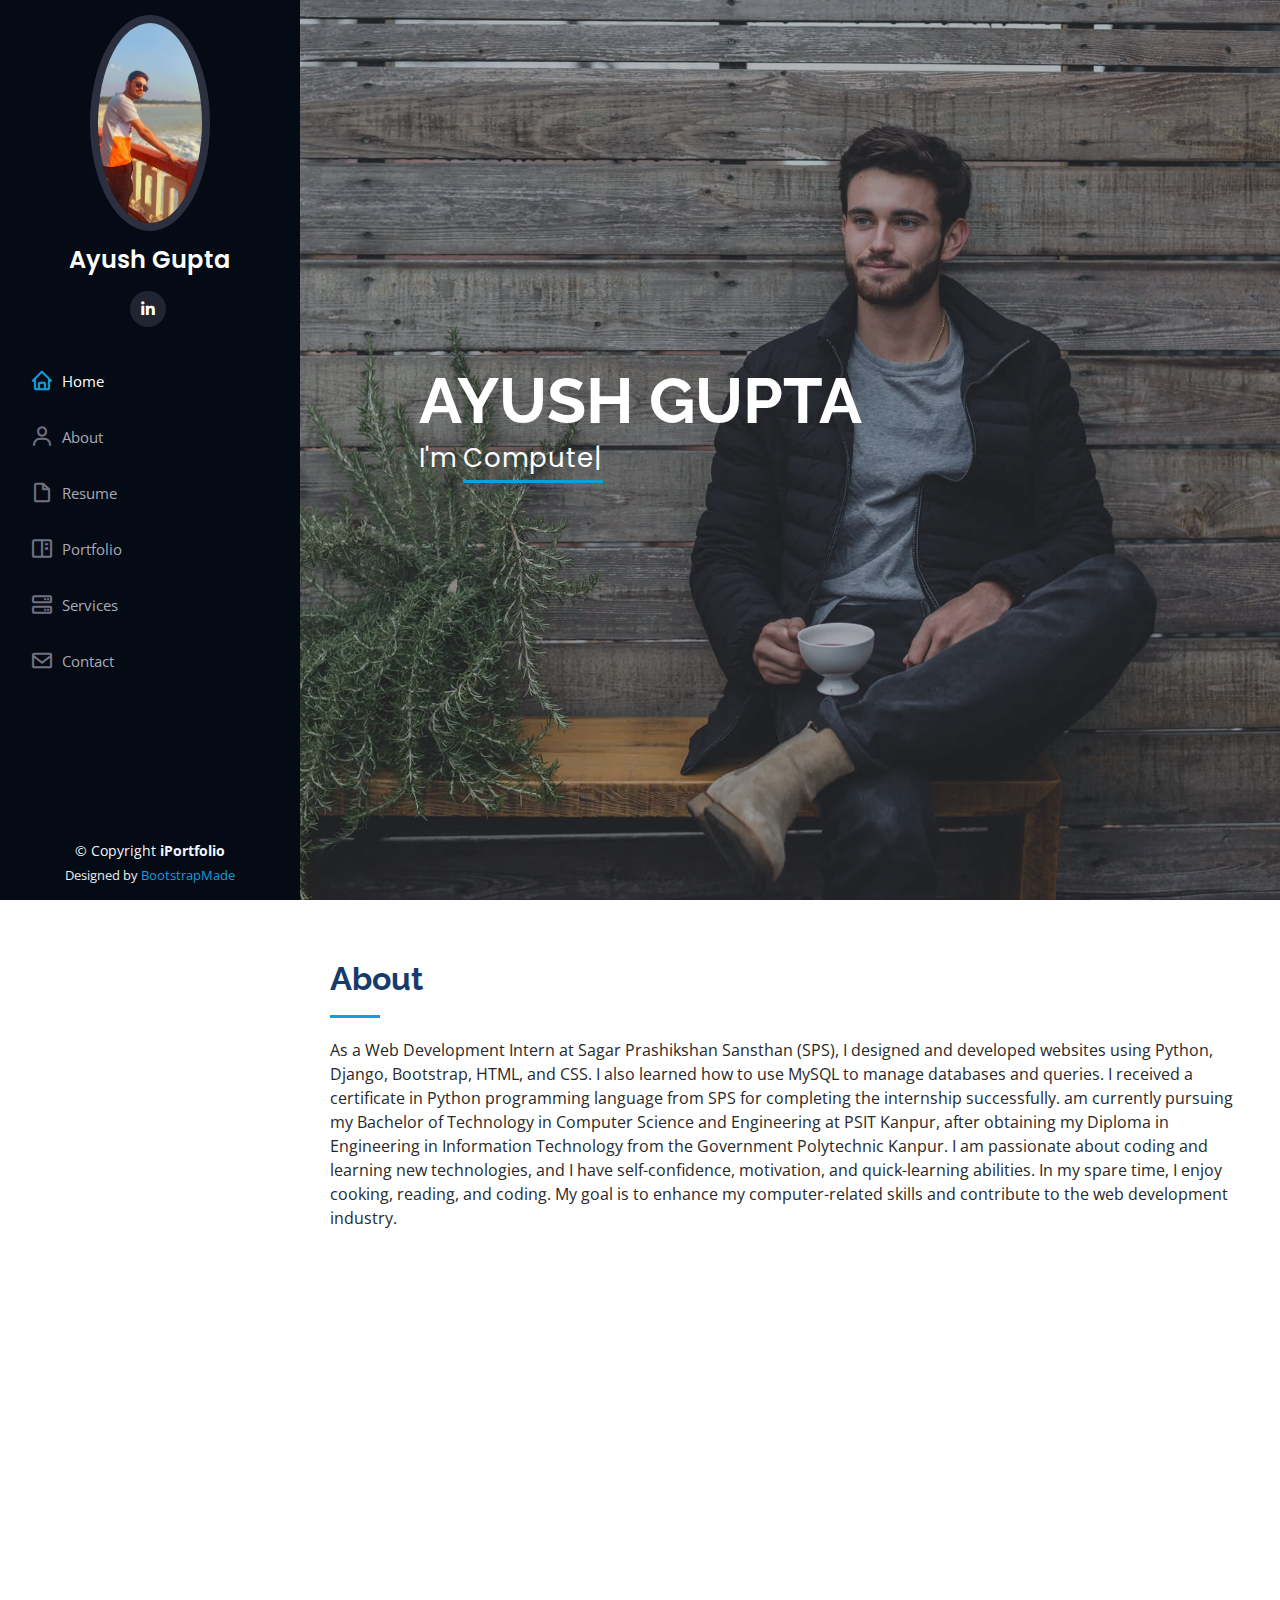
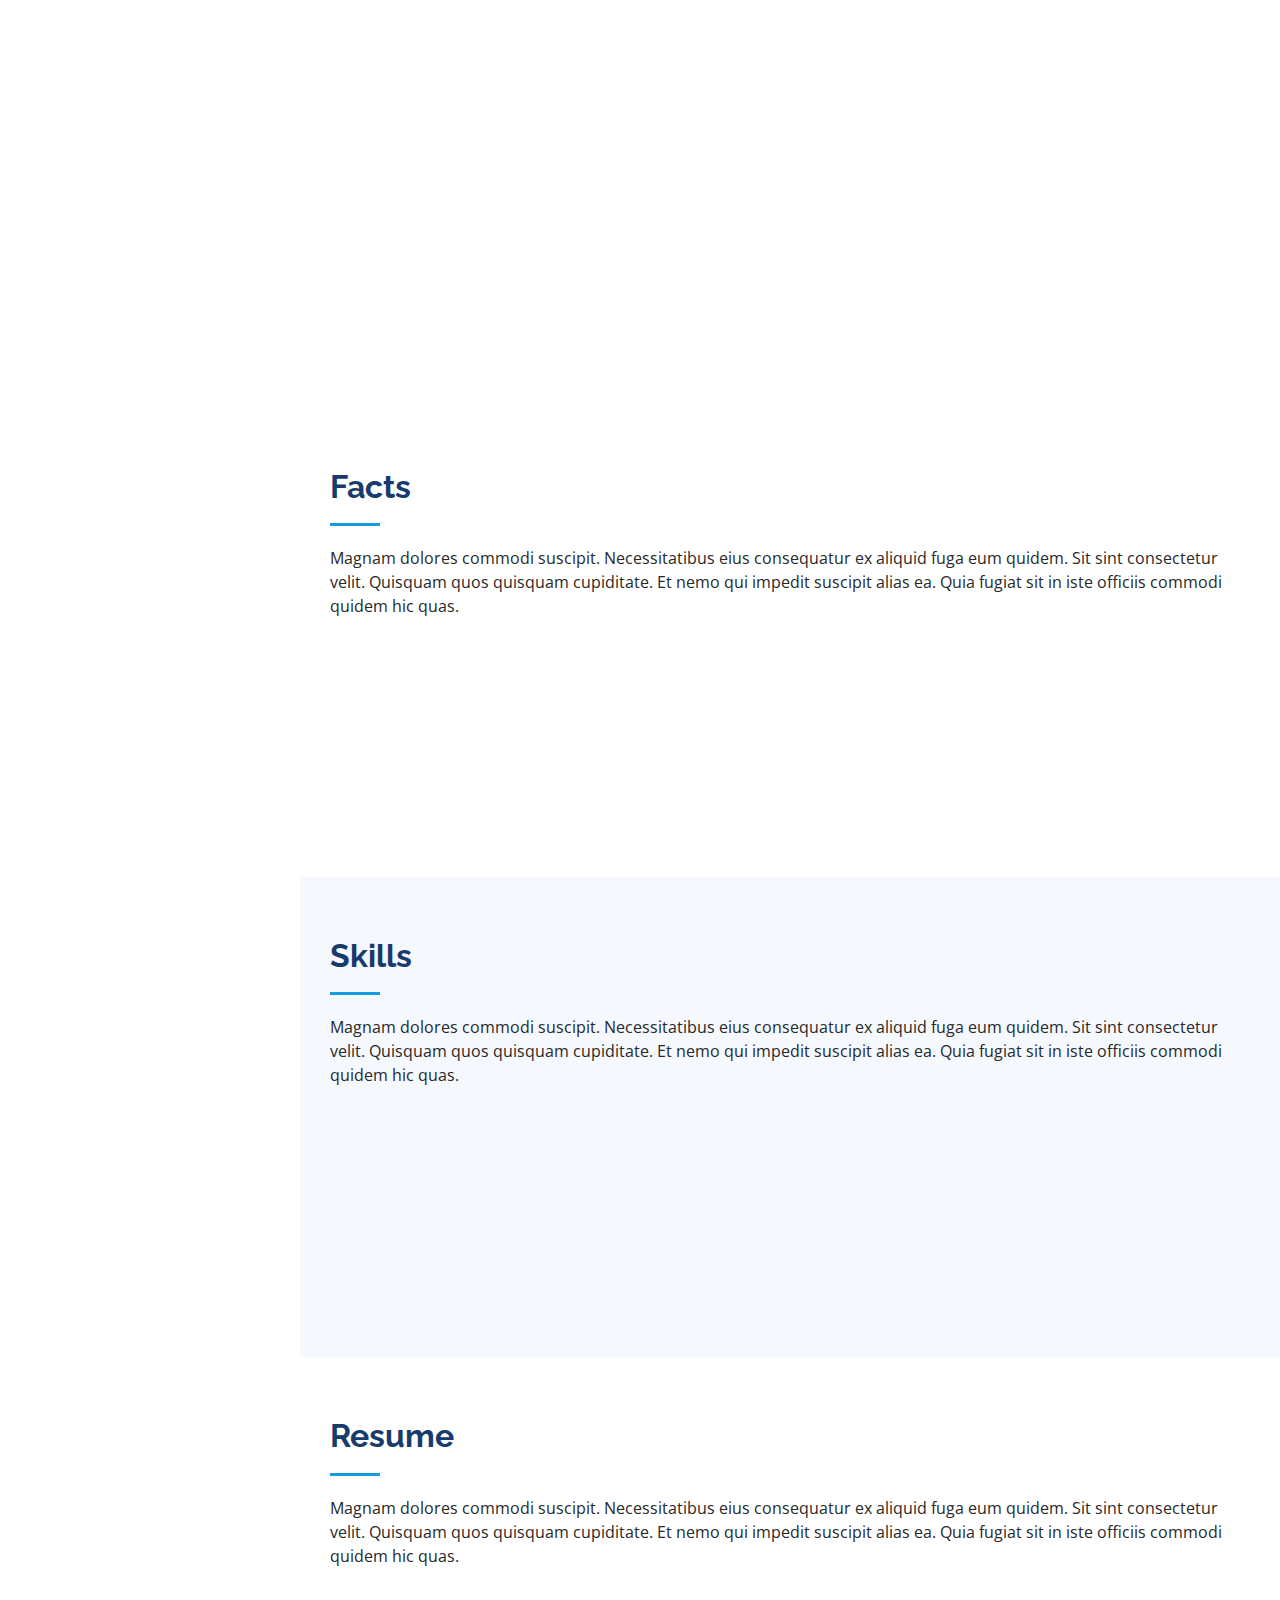
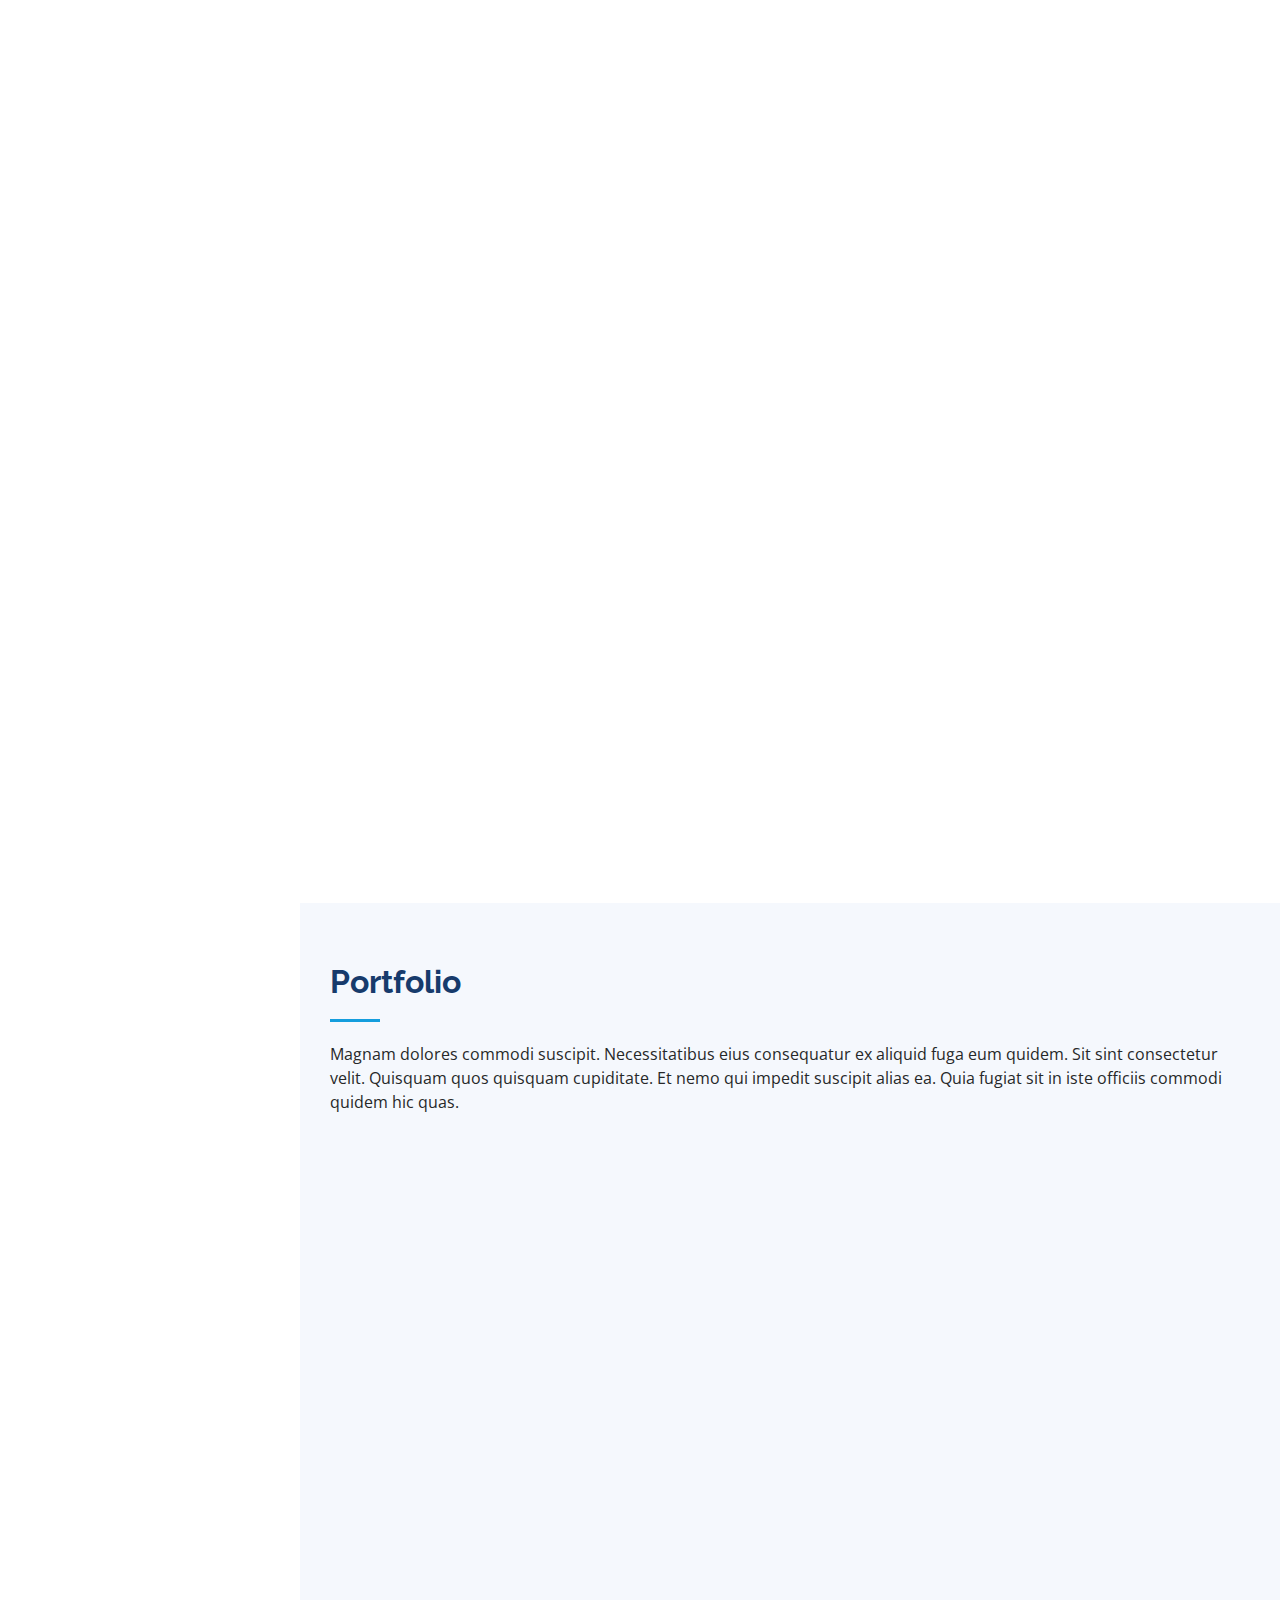
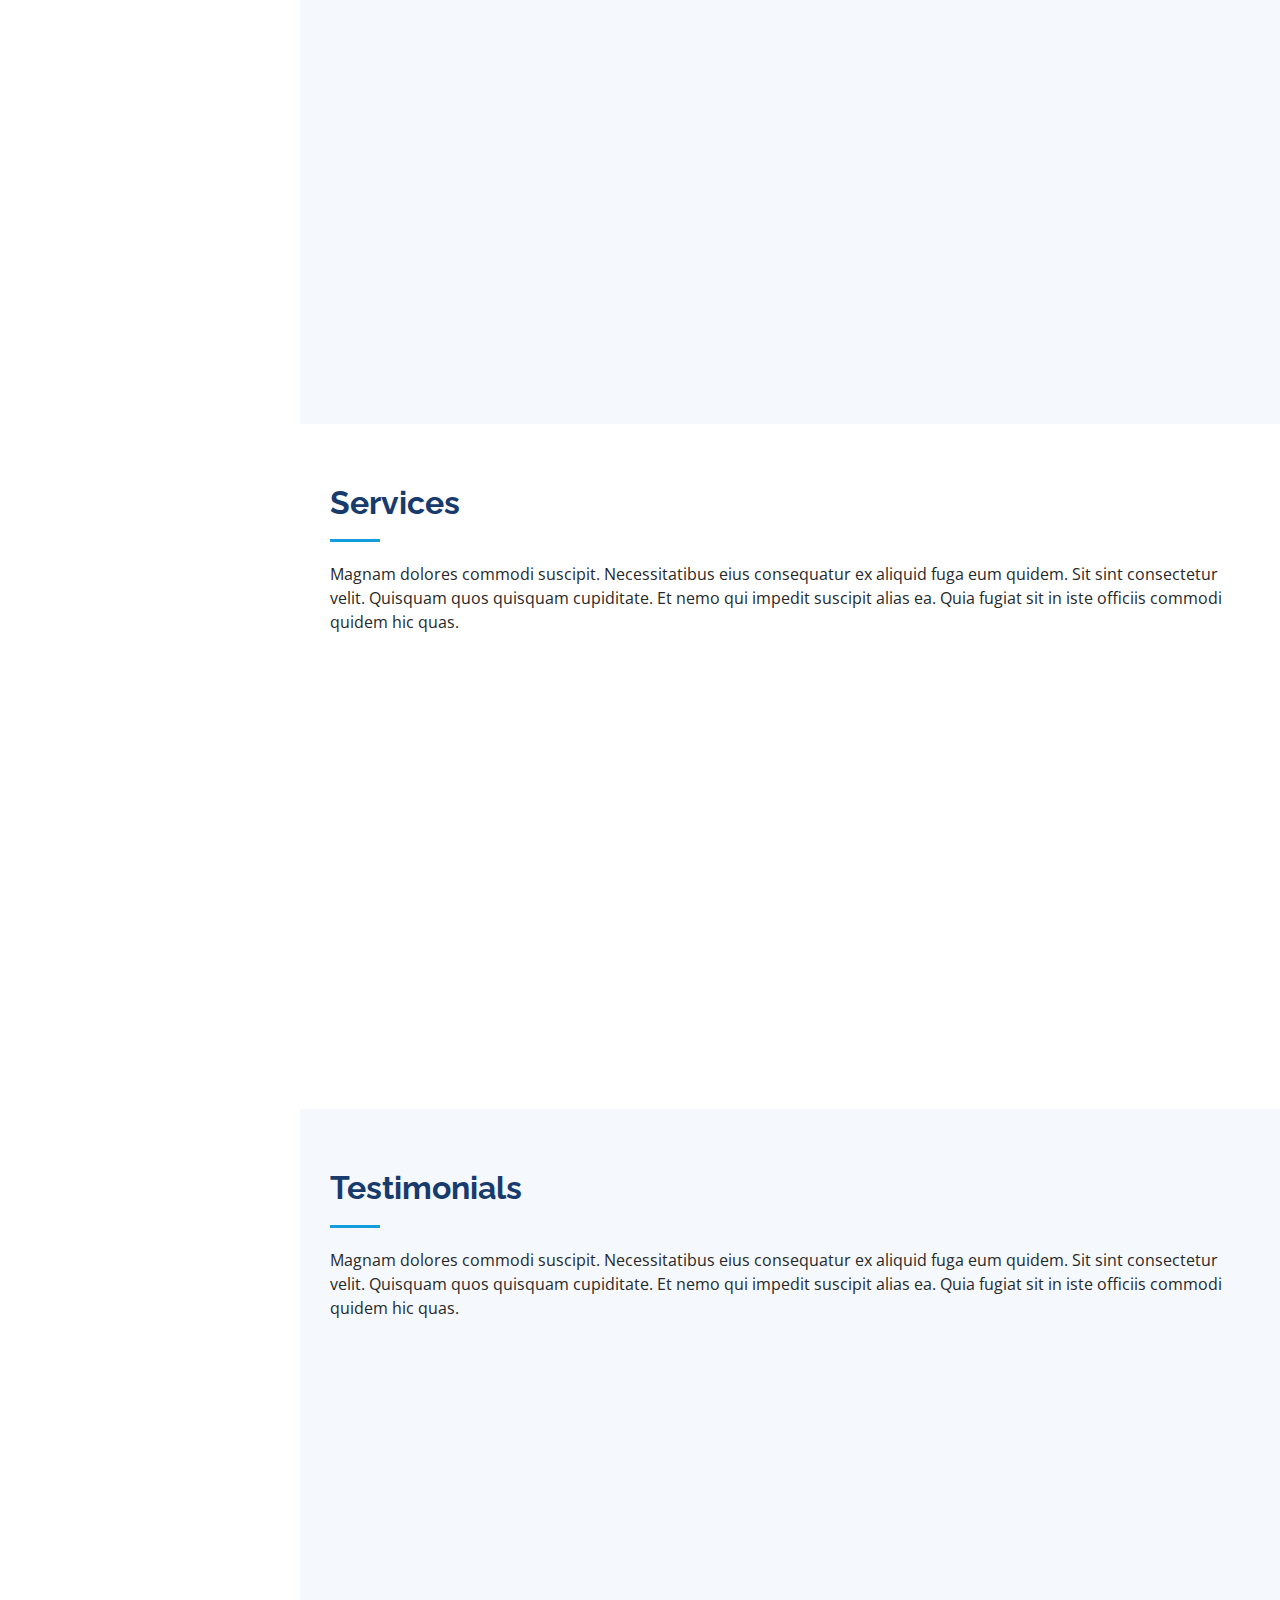
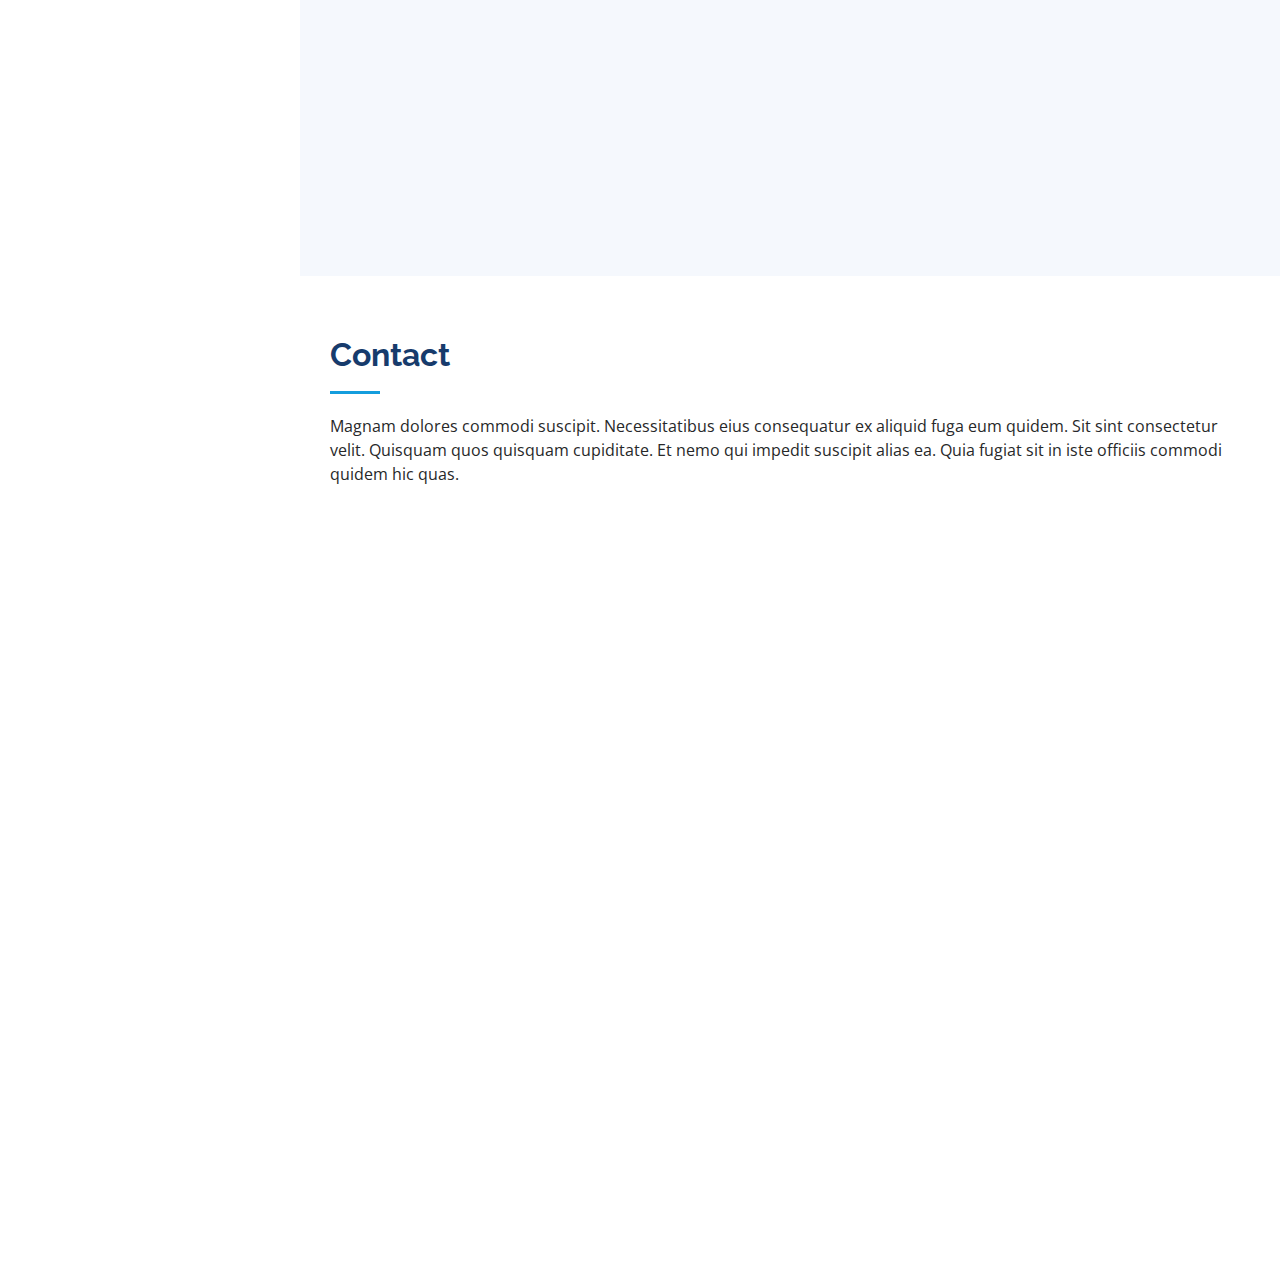
==== index.html @ e078d3f8 "Update index.html" ====
<!DOCTYPE html>
<html lang="en">

<head>
  <meta charset="utf-8">
  <meta content="width=device-width, initial-scale=1.0" name="viewport">

  <title>Ayush Gupta</title>
  <meta content="" name="description">
  <meta content="" name="keywords">

  <!-- Favicons -->
  <link href="assets/img/favicon.png" rel="icon">
  <link href="assets/img/apple-touch-icon.png" rel="apple-touch-icon">

  <!-- Google Fonts -->
  <link href="https://fonts.googleapis.com/css?family=Open+Sans:300,300i,400,400i,600,600i,700,700i|Raleway:300,300i,400,400i,500,500i,600,600i,700,700i|Poppins:300,300i,400,400i,500,500i,600,600i,700,700i" rel="stylesheet">

  <!-- Vendor CSS Files -->
  <link href="assets/vendor/aos/aos.css" rel="stylesheet">
  <link href="assets/vendor/bootstrap/css/bootstrap.min.css" rel="stylesheet">
  <link href="assets/vendor/bootstrap-icons/bootstrap-icons.css" rel="stylesheet">
  <link href="assets/vendor/boxicons/css/boxicons.min.css" rel="stylesheet">
  <link href="assets/vendor/glightbox/css/glightbox.min.css" rel="stylesheet">
  <link href="assets/vendor/swiper/swiper-bundle.min.css" rel="stylesheet">

  <!-- Template Main CSS File -->
  <link href="assets/css/style.css" rel="stylesheet">

  <!-- =======================================================
  * Template Name: iPortfolio
  * Template URL: https://bootstrapmade.com/iportfolio-bootstrap-portfolio-websites-template/
  * Updated: Mar 17 2024 with Bootstrap v5.3.3
  * Author: BootstrapMade.com
  * License: https://bootstrapmade.com/license/
  ======================================================== -->
</head>

<body>

  <!-- ======= Mobile nav toggle button ======= -->
  <i class="bi bi-list mobile-nav-toggle d-xl-none"></i>

  <!-- ======= Header ======= -->
  <header id="header">
    <div class="d-flex flex-column">

      <div class="profile">
        <img src="assets/img/profile.jpg" alt="" class="img-fluid rounded-circle">
        <h1 class="text-light"><a href="index.html">Ayush Gupta</a></h1>
        <div class="social-links mt-3 text-center">
          <a href="https://www.linkedin.com/in/ayush-gupta-python-developer/" class="linkedin"><i class="bx bxl-linkedin"></i></a>
        </div>
      </div>

      <nav id="navbar" class="nav-menu navbar">
        <ul>
          <li><a href="#hero" class="nav-link scrollto active"><i class="bx bx-home"></i> <span>Home</span></a></li>
          <li><a href="#about" class="nav-link scrollto"><i class="bx bx-user"></i> <span>About</span></a></li>
          <li><a href="#resume" class="nav-link scrollto"><i class="bx bx-file-blank"></i> <span>Resume</span></a></li>
          <li><a href="#portfolio" class="nav-link scrollto"><i class="bx bx-book-content"></i> <span>Portfolio</span></a></li>
          <li><a href="#services" class="nav-link scrollto"><i class="bx bx-server"></i> <span>Services</span></a></li>
          <li><a href="#contact" class="nav-link scrollto"><i class="bx bx-envelope"></i> <span>Contact</span></a></li>
        </ul>
      </nav><!-- .nav-menu -->
    </div>
  </header><!-- End Header -->

  <!-- ======= Hero Section ======= -->
  <section id="hero" class="d-flex flex-column justify-content-center align-items-center">
    <div class="hero-container" data-aos="fade-in">
      <h1>AYUSH GUPTA</h1>
      <p>I'm <span class="typed" data-typed-items="Computer Science & Engineering Student"></span></p>
    </div>
  </section><!-- End Hero -->

  <main id="main">

    <!-- ======= About Section ======= -->
    <section id="about" class="about">
      <div class="container">

        <div class="section-title">
          <h2>About</h2>
          <p>As a Web Development Intern at Sagar Prashikshan Sansthan (SPS), I designed and developed websites using Python, Django, Bootstrap, HTML, and CSS. I also learned how to use MySQL to manage databases and queries. I received a certificate in Python programming language from SPS for completing the internship successfully.
            am currently pursuing my Bachelor of Technology in Computer Science and Engineering at PSIT Kanpur, after obtaining my Diploma in Engineering in Information Technology from the Government Polytechnic Kanpur. I am passionate about coding and learning new technologies, and I have self-confidence, motivation, and quick-learning abilities. In my spare time, I enjoy cooking, reading, and coding.
            My goal is to enhance my computer-related skills and contribute to the web development industry.</p>
        </div>

        <div class="row">
          <div class="col-lg-4" data-aos="fade-right">
            <img src="assets/img/passport_picjpg" class="img-fluid" alt="">
          </div>
          <div class="col-lg-8 pt-4 pt-lg-0 content" data-aos="fade-left">
            <h3>Internship Experience in Backend Development</h3>
            <p class="fst-italic">
              Lorem ipsum dolor sit amet, consectetur adipiscing elit, sed do eiusmod tempor incididunt ut labore et dolore
              magna aliqua.
            </p>
            <div class="row">
              <div class="col-lg-6">
                <ul>
                  <li><i class="bi bi-chevron-right"></i> <strong>Birthday:</strong> <span>22 June 2001</span></li>
                  <li><i class="bi bi-chevron-right"></i> <strong>Website:</strong> <span>https://ayushgupta2002.pythonanywhere.com/</span></li>
                  <li><i class="bi bi-chevron-right"></i> <strong>Phone:</strong> <span>+91 8707326161</span></li>
                  <li><i class="bi bi-chevron-right"></i> <strong>City:</strong> <span>Kanpur Nagar, Uttar Pradesh 208019</span></li>
                </ul>
              </div>
              <div class="col-lg-6">
                <ul>
                  <li><i class="bi bi-chevron-right"></i> <strong>Age:</strong> <span>22</span></li>
                  <li><i class="bi bi-chevron-right"></i> <strong>Degree:</strong> <span>Pursuing Bachelor's Degree in Computer Science & Engineering</span></li>
                  <li><i class="bi bi-chevron-right"></i> <strong>PhEmailone:</strong> <span>ayushgupta208019@gamil.com</span></li>
                  <li><i class="bi bi-chevron-right"></i> <strong>Internship:</strong> <span>Available</span></li>
                </ul>
              </div>
            </div>
            <p>
              I hope this message finds you well. I am reaching out to express my keen interest in joining JioHoster as an intern for the tech internship position. Having recently pursuing degree in Computer Science, I am eager to apply my skills and passion for technology in a practical setting.

Throughout my academic journey, I have developed a good foundation in Python Programming Language, Django, HTML, CSS, JavaScript, MySql, FetchApi. "I have developed two projects: a Student Management System and an IoT-based Street Light Management System. I want to use my technical and communication skills to contribute to the company's development.

I am available to start immediately and am committed to learning and growing within your team. Attached is my resume for your review, which outlines my academic background, technical skills, and relevant experiences.

Thank you for considering my application. I am looking forward to the opportunity to discuss how I can contribute to the success of JioHoster as a tech intern. Please let me know if there are any further steps I need to take in the application process.

Warm regards,

Ayush Gupta
            </p>
          </div>
        </div>

      </div>
    </section><!-- End About Section -->

    <!-- ======= Facts Section ======= -->
    <section id="facts" class="facts">
      <div class="container">

        <div class="section-title">
          <h2>Facts</h2>
          <p>Magnam dolores commodi suscipit. Necessitatibus eius consequatur ex aliquid fuga eum quidem. Sit sint consectetur velit. Quisquam quos quisquam cupiditate. Et nemo qui impedit suscipit alias ea. Quia fugiat sit in iste officiis commodi quidem hic quas.</p>
        </div>

        <div class="row no-gutters">

          <div class="col-lg-3 col-md-6 d-md-flex align-items-md-stretch" data-aos="fade-up">
            <div class="count-box">
              <i class="bi bi-emoji-smile"></i>
              <span data-purecounter-start="0" data-purecounter-end="232" data-purecounter-duration="1" class="purecounter"></span>
              <p><strong>Happy Clients</strong> consequuntur quae</p>
            </div>
          </div>

          <div class="col-lg-3 col-md-6 d-md-flex align-items-md-stretch" data-aos="fade-up" data-aos-delay="100">
            <div class="count-box">
              <i class="bi bi-journal-richtext"></i>
              <span data-purecounter-start="0" data-purecounter-end="521" data-purecounter-duration="1" class="purecounter"></span>
              <p><strong>Projects</strong> adipisci atque cum quia aut</p>
            </div>
          </div>

          <div class="col-lg-3 col-md-6 d-md-flex align-items-md-stretch" data-aos="fade-up" data-aos-delay="200">
            <div class="count-box">
              <i class="bi bi-headset"></i>
              <span data-purecounter-start="0" data-purecounter-end="1453" data-purecounter-duration="1" class="purecounter"></span>
              <p><strong>Hours Of Support</strong> aut commodi quaerat</p>
            </div>
          </div>

          <div class="col-lg-3 col-md-6 d-md-flex align-items-md-stretch" data-aos="fade-up" data-aos-delay="300">
            <div class="count-box">
              <i class="bi bi-people"></i>
              <span data-purecounter-start="0" data-purecounter-end="32" data-purecounter-duration="1" class="purecounter"></span>
              <p><strong>Hard Workers</strong> rerum asperiores dolor</p>
            </div>
          </div>

        </div>

      </div>
    </section><!-- End Facts Section -->

    <!-- ======= Skills Section ======= -->
    <section id="skills" class="skills section-bg">
      <div class="container">

        <div class="section-title">
          <h2>Skills</h2>
          <p>Magnam dolores commodi suscipit. Necessitatibus eius consequatur ex aliquid fuga eum quidem. Sit sint consectetur velit. Quisquam quos quisquam cupiditate. Et nemo qui impedit suscipit alias ea. Quia fugiat sit in iste officiis commodi quidem hic quas.</p>
        </div>

        <div class="row skills-content">

          <div class="col-lg-6" data-aos="fade-up">

            <div class="progress">
              <span class="skill">HTML <i class="val">100%</i></span>
              <div class="progress-bar-wrap">
                <div class="progress-bar" role="progressbar" aria-valuenow="100" aria-valuemin="0" aria-valuemax="100"></div>
              </div>
            </div>

            <div class="progress">
              <span class="skill">CSS <i class="val">90%</i></span>
              <div class="progress-bar-wrap">
                <div class="progress-bar" role="progressbar" aria-valuenow="90" aria-valuemin="0" aria-valuemax="100"></div>
              </div>
            </div>

            <div class="progress">
              <span class="skill">JavaScript <i class="val">75%</i></span>
              <div class="progress-bar-wrap">
                <div class="progress-bar" role="progressbar" aria-valuenow="75" aria-valuemin="0" aria-valuemax="100"></div>
              </div>
            </div>

          </div>

          <div class="col-lg-6" data-aos="fade-up" data-aos-delay="100">

            <div class="progress">
              <span class="skill">PHP <i class="val">80%</i></span>
              <div class="progress-bar-wrap">
                <div class="progress-bar" role="progressbar" aria-valuenow="80" aria-valuemin="0" aria-valuemax="100"></div>
              </div>
            </div>

            <div class="progress">
              <span class="skill">WordPress/CMS <i class="val">90%</i></span>
              <div class="progress-bar-wrap">
                <div class="progress-bar" role="progressbar" aria-valuenow="90" aria-valuemin="0" aria-valuemax="100"></div>
              </div>
            </div>

            <div class="progress">
              <span class="skill">Photoshop <i class="val">55%</i></span>
              <div class="progress-bar-wrap">
                <div class="progress-bar" role="progressbar" aria-valuenow="55" aria-valuemin="0" aria-valuemax="100"></div>
              </div>
            </div>

          </div>

        </div>

      </div>
    </section><!-- End Skills Section -->

    <!-- ======= Resume Section ======= -->
    <section id="resume" class="resume">
      <div class="container">

        <div class="section-title">
          <h2>Resume</h2>
          <p>Magnam dolores commodi suscipit. Necessitatibus eius consequatur ex aliquid fuga eum quidem. Sit sint consectetur velit. Quisquam quos quisquam cupiditate. Et nemo qui impedit suscipit alias ea. Quia fugiat sit in iste officiis commodi quidem hic quas.</p>
        </div>

        <div class="row">
          <div class="col-lg-6" data-aos="fade-up">
            <h3 class="resume-title">Sumary</h3>
            <div class="resume-item pb-0">
              <h4>Alex Smith</h4>
              <p><em>Innovative and deadline-driven Graphic Designer with 3+ years of experience designing and developing user-centered digital/print marketing material from initial concept to final, polished deliverable.</em></p>
              <ul>
                <li>Portland par 127,Orlando, FL</li>
                <li>(123) 456-7891</li>
                <li>alice.barkley@example.com</li>
              </ul>
            </div>

            <h3 class="resume-title">Education</h3>
            <div class="resume-item">
              <h4>Master of Fine Arts &amp; Graphic Design</h4>
              <h5>2015 - 2016</h5>
              <p><em>Rochester Institute of Technology, Rochester, NY</em></p>
              <p>Qui deserunt veniam. Et sed aliquam labore tempore sed quisquam iusto autem sit. Ea vero voluptatum qui ut dignissimos deleniti nerada porti sand markend</p>
            </div>
            <div class="resume-item">
              <h4>Bachelor of Fine Arts &amp; Graphic Design</h4>
              <h5>2010 - 2014</h5>
              <p><em>Rochester Institute of Technology, Rochester, NY</em></p>
              <p>Quia nobis sequi est occaecati aut. Repudiandae et iusto quae reiciendis et quis Eius vel ratione eius unde vitae rerum voluptates asperiores voluptatem Earum molestiae consequatur neque etlon sader mart dila</p>
            </div>
          </div>
          <div class="col-lg-6" data-aos="fade-up" data-aos-delay="100">
            <h3 class="resume-title">Professional Experience</h3>
            <div class="resume-item">
              <h4>Senior graphic design specialist</h4>
              <h5>2019 - Present</h5>
              <p><em>Experion, New York, NY </em></p>
              <ul>
                <li>Lead in the design, development, and implementation of the graphic, layout, and production communication materials</li>
                <li>Delegate tasks to the 7 members of the design team and provide counsel on all aspects of the project. </li>
                <li>Supervise the assessment of all graphic materials in order to ensure quality and accuracy of the design</li>
                <li>Oversee the efficient use of production project budgets ranging from $2,000 - $25,000</li>
              </ul>
            </div>
            <div class="resume-item">
              <h4>Graphic design specialist</h4>
              <h5>2017 - 2018</h5>
              <p><em>Stepping Stone Advertising, New York, NY</em></p>
              <ul>
                <li>Developed numerous marketing programs (logos, brochures,infographics, presentations, and advertisements).</li>
                <li>Managed up to 5 projects or tasks at a given time while under pressure</li>
                <li>Recommended and consulted with clients on the most appropriate graphic design</li>
                <li>Created 4+ design presentations and proposals a month for clients and account managers</li>
              </ul>
            </div>
          </div>
        </div>

      </div>
    </section><!-- End Resume Section -->

    <!-- ======= Portfolio Section ======= -->
    <section id="portfolio" class="portfolio section-bg">
      <div class="container">

        <div class="section-title">
          <h2>Portfolio</h2>
          <p>Magnam dolores commodi suscipit. Necessitatibus eius consequatur ex aliquid fuga eum quidem. Sit sint consectetur velit. Quisquam quos quisquam cupiditate. Et nemo qui impedit suscipit alias ea. Quia fugiat sit in iste officiis commodi quidem hic quas.</p>
        </div>

        <div class="row" data-aos="fade-up">
          <div class="col-lg-12 d-flex justify-content-center">
            <ul id="portfolio-flters">
              <li data-filter="*" class="filter-active">All</li>
              <li data-filter=".filter-app">App</li>
              <li data-filter=".filter-card">Card</li>
              <li data-filter=".filter-web">Web</li>
            </ul>
          </div>
        </div>

        <div class="row portfolio-container" data-aos="fade-up" data-aos-delay="100">

          <div class="col-lg-4 col-md-6 portfolio-item filter-app">
            <div class="portfolio-wrap">
              <img src="assets/img/portfolio/portfolio-1.jpg" class="img-fluid" alt="">
              <div class="portfolio-links">
                <a href="assets/img/portfolio/portfolio-1.jpg" data-gallery="portfolioGallery" class="portfolio-lightbox" title="App 1"><i class="bx bx-plus"></i></a>
                <a href="portfolio-details.html" title="More Details"><i class="bx bx-link"></i></a>
              </div>
            </div>
          </div>

          <div class="col-lg-4 col-md-6 portfolio-item filter-web">
            <div class="portfolio-wrap">
              <img src="assets/img/portfolio/portfolio-2.jpg" class="img-fluid" alt="">
              <div class="portfolio-links">
                <a href="assets/img/portfolio/portfolio-2.jpg" data-gallery="portfolioGallery" class="portfolio-lightbox" title="Web 3"><i class="bx bx-plus"></i></a>
                <a href="portfolio-details.html" title="More Details"><i class="bx bx-link"></i></a>
              </div>
            </div>
          </div>

          <div class="col-lg-4 col-md-6 portfolio-item filter-app">
            <div class="portfolio-wrap">
              <img src="assets/img/portfolio/portfolio-3.jpg" class="img-fluid" alt="">
              <div class="portfolio-links">
                <a href="assets/img/portfolio/portfolio-3.jpg" data-gallery="portfolioGallery" class="portfolio-lightbox" title="App 2"><i class="bx bx-plus"></i></a>
                <a href="portfolio-details.html" title="More Details"><i class="bx bx-link"></i></a>
              </div>
            </div>
          </div>

          <div class="col-lg-4 col-md-6 portfolio-item filter-card">
            <div class="portfolio-wrap">
              <img src="assets/img/portfolio/portfolio-4.jpg" class="img-fluid" alt="">
              <div class="portfolio-links">
                <a href="assets/img/portfolio/portfolio-4.jpg" data-gallery="portfolioGallery" class="portfolio-lightbox" title="Card 2"><i class="bx bx-plus"></i></a>
                <a href="portfolio-details.html" title="More Details"><i class="bx bx-link"></i></a>
              </div>
            </div>
          </div>

          <div class="col-lg-4 col-md-6 portfolio-item filter-web">
            <div class="portfolio-wrap">
              <img src="assets/img/portfolio/portfolio-5.jpg" class="img-fluid" alt="">
              <div class="portfolio-links">
                <a href="assets/img/portfolio/portfolio-5.jpg" data-gallery="portfolioGallery" class="portfolio-lightbox" title="Web 2"><i class="bx bx-plus"></i></a>
                <a href="portfolio-details.html" title="More Details"><i class="bx bx-link"></i></a>
              </div>
            </div>
          </div>

          <div class="col-lg-4 col-md-6 portfolio-item filter-app">
            <div class="portfolio-wrap">
              <img src="assets/img/portfolio/portfolio-6.jpg" class="img-fluid" alt="">
              <div class="portfolio-links">
                <a href="assets/img/portfolio/portfolio-6.jpg" data-gallery="portfolioGallery" class="portfolio-lightbox" title="App 3"><i class="bx bx-plus"></i></a>
                <a href="portfolio-details.html" title="More Details"><i class="bx bx-link"></i></a>
              </div>
            </div>
          </div>

          <div class="col-lg-4 col-md-6 portfolio-item filter-card">
            <div class="portfolio-wrap">
              <img src="assets/img/portfolio/portfolio-7.jpg" class="img-fluid" alt="">
              <div class="portfolio-links">
                <a href="assets/img/portfolio/portfolio-7.jpg" data-gallery="portfolioGallery" class="portfolio-lightbox" title="Card 1"><i class="bx bx-plus"></i></a>
                <a href="portfolio-details.html" title="More Details"><i class="bx bx-link"></i></a>
              </div>
            </div>
          </div>

          <div class="col-lg-4 col-md-6 portfolio-item filter-card">
            <div class="portfolio-wrap">
              <img src="assets/img/portfolio/portfolio-8.jpg" class="img-fluid" alt="">
              <div class="portfolio-links">
                <a href="assets/img/portfolio/portfolio-8.jpg" data-gallery="portfolioGallery" class="portfolio-lightbox" title="Card 3"><i class="bx bx-plus"></i></a>
                <a href="portfolio-details.html" title="More Details"><i class="bx bx-link"></i></a>
              </div>
            </div>
          </div>

          <div class="col-lg-4 col-md-6 portfolio-item filter-web">
            <div class="portfolio-wrap">
              <img src="assets/img/portfolio/portfolio-9.jpg" class="img-fluid" alt="">
              <div class="portfolio-links">
                <a href="assets/img/portfolio/portfolio-9.jpg" data-gallery="portfolioGallery" class="portfolio-lightbox" title="Web 3"><i class="bx bx-plus"></i></a>
                <a href="portfolio-details.html" title="More Details"><i class="bx bx-link"></i></a>
              </div>
            </div>
          </div>

        </div>

      </div>
    </section><!-- End Portfolio Section -->

    <!-- ======= Services Section ======= -->
    <section id="services" class="services">
      <div class="container">

        <div class="section-title">
          <h2>Services</h2>
          <p>Magnam dolores commodi suscipit. Necessitatibus eius consequatur ex aliquid fuga eum quidem. Sit sint consectetur velit. Quisquam quos quisquam cupiditate. Et nemo qui impedit suscipit alias ea. Quia fugiat sit in iste officiis commodi quidem hic quas.</p>
        </div>

        <div class="row">
          <div class="col-lg-4 col-md-6 icon-box" data-aos="fade-up">
            <div class="icon"><i class="bi bi-briefcase"></i></div>
            <h4 class="title"><a href="">Lorem Ipsum</a></h4>
            <p class="description">Voluptatum deleniti atque corrupti quos dolores et quas molestias excepturi sint occaecati cupiditate non provident</p>
          </div>
          <div class="col-lg-4 col-md-6 icon-box" data-aos="fade-up" data-aos-delay="100">
            <div class="icon"><i class="bi bi-card-checklist"></i></div>
            <h4 class="title"><a href="">Dolor Sitema</a></h4>
            <p class="description">Minim veniam, quis nostrud exercitation ullamco laboris nisi ut aliquip ex ea commodo consequat tarad limino ata</p>
          </div>
          <div class="col-lg-4 col-md-6 icon-box" data-aos="fade-up" data-aos-delay="200">
            <div class="icon"><i class="bi bi-bar-chart"></i></div>
            <h4 class="title"><a href="">Sed ut perspiciatis</a></h4>
            <p class="description">Duis aute irure dolor in reprehenderit in voluptate velit esse cillum dolore eu fugiat nulla pariatur</p>
          </div>
          <div class="col-lg-4 col-md-6 icon-box" data-aos="fade-up" data-aos-delay="300">
            <div class="icon"><i class="bi bi-binoculars"></i></div>
            <h4 class="title"><a href="">Magni Dolores</a></h4>
            <p class="description">Excepteur sint occaecat cupidatat non proident, sunt in culpa qui officia deserunt mollit anim id est laborum</p>
          </div>
          <div class="col-lg-4 col-md-6 icon-box" data-aos="fade-up" data-aos-delay="400">
            <div class="icon"><i class="bi bi-brightness-high"></i></div>
            <h4 class="title"><a href="">Nemo Enim</a></h4>
            <p class="description">At vero eos et accusamus et iusto odio dignissimos ducimus qui blanditiis praesentium voluptatum deleniti atque</p>
          </div>
          <div class="col-lg-4 col-md-6 icon-box" data-aos="fade-up" data-aos-delay="500">
            <div class="icon"><i class="bi bi-calendar4-week"></i></div>
            <h4 class="title"><a href="">Eiusmod Tempor</a></h4>
            <p class="description">Et harum quidem rerum facilis est et expedita distinctio. Nam libero tempore, cum soluta nobis est eligendi</p>
          </div>
        </div>

      </div>
    </section><!-- End Services Section -->

    <!-- ======= Testimonials Section ======= -->
    <section id="testimonials" class="testimonials section-bg">
      <div class="container">

        <div class="section-title">
          <h2>Testimonials</h2>
          <p>Magnam dolores commodi suscipit. Necessitatibus eius consequatur ex aliquid fuga eum quidem. Sit sint consectetur velit. Quisquam quos quisquam cupiditate. Et nemo qui impedit suscipit alias ea. Quia fugiat sit in iste officiis commodi quidem hic quas.</p>
        </div>

        <div class="testimonials-slider swiper" data-aos="fade-up" data-aos-delay="100">
          <div class="swiper-wrapper">

            <div class="swiper-slide">
              <div class="testimonial-item" data-aos="fade-up">
                <p>
                  <i class="bx bxs-quote-alt-left quote-icon-left"></i>
                  Proin iaculis purus consequat sem cure digni ssim donec porttitora entum suscipit rhoncus. Accusantium quam, ultricies eget id, aliquam eget nibh et. Maecen aliquam, risus at semper.
                  <i class="bx bxs-quote-alt-right quote-icon-right"></i>
                </p>
                <img src="assets/img/testimonials/testimonials-1.jpg" class="testimonial-img" alt="">
                <h3>Saul Goodman</h3>
                <h4>Ceo &amp; Founder</h4>
              </div>
            </div><!-- End testimonial item -->

            <div class="swiper-slide">
              <div class="testimonial-item" data-aos="fade-up" data-aos-delay="100">
                <p>
                  <i class="bx bxs-quote-alt-left quote-icon-left"></i>
                  Export tempor illum tamen malis malis eram quae irure esse labore quem cillum quid cillum eram malis quorum velit fore eram velit sunt aliqua noster fugiat irure amet legam anim culpa.
                  <i class="bx bxs-quote-alt-right quote-icon-right"></i>
                </p>
                <img src="assets/img/testimonials/testimonials-2.jpg" class="testimonial-img" alt="">
                <h3>Sara Wilsson</h3>
                <h4>Designer</h4>
              </div>
            </div><!-- End testimonial item -->

            <div class="swiper-slide">
              <div class="testimonial-item" data-aos="fade-up" data-aos-delay="200">
                <p>
                  <i class="bx bxs-quote-alt-left quote-icon-left"></i>
                  Enim nisi quem export duis labore cillum quae magna enim sint quorum nulla quem veniam duis minim tempor labore quem eram duis noster aute amet eram fore quis sint minim.
                  <i class="bx bxs-quote-alt-right quote-icon-right"></i>
                </p>
                <img src="assets/img/testimonials/testimonials-3.jpg" class="testimonial-img" alt="">
                <h3>Jena Karlis</h3>
                <h4>Store Owner</h4>
              </div>
            </div><!-- End testimonial item -->

            <div class="swiper-slide">
              <div class="testimonial-item" data-aos="fade-up" data-aos-delay="300">
                <p>
                  <i class="bx bxs-quote-alt-left quote-icon-left"></i>
                  Fugiat enim eram quae cillum dolore dolor amet nulla culpa multos export minim fugiat minim velit minim dolor enim duis veniam ipsum anim magna sunt elit fore quem dolore labore illum veniam.
                  <i class="bx bxs-quote-alt-right quote-icon-right"></i>
                </p>
                <img src="assets/img/testimonials/testimonials-4.jpg" class="testimonial-img" alt="">
                <h3>Matt Brandon</h3>
                <h4>Freelancer</h4>
              </div>
            </div><!-- End testimonial item -->

            <div class="swiper-slide">
              <div class="testimonial-item" data-aos="fade-up" data-aos-delay="400">
                <p>
                  <i class="bx bxs-quote-alt-left quote-icon-left"></i>
                  Quis quorum aliqua sint quem legam fore sunt eram irure aliqua veniam tempor noster veniam enim culpa labore duis sunt culpa nulla illum cillum fugiat legam esse veniam culpa fore nisi cillum quid.
                  <i class="bx bxs-quote-alt-right quote-icon-right"></i>
                </p>
                <img src="assets/img/testimonials/testimonials-5.jpg" class="testimonial-img" alt="">
                <h3>John Larson</h3>
                <h4>Entrepreneur</h4>
              </div>
            </div><!-- End testimonial item -->

          </div>
          <div class="swiper-pagination"></div>
        </div>

      </div>
    </section><!-- End Testimonials Section -->

    <!-- ======= Contact Section ======= -->
    <section id="contact" class="contact">
      <div class="container">

        <div class="section-title">
          <h2>Contact</h2>
          <p>Magnam dolores commodi suscipit. Necessitatibus eius consequatur ex aliquid fuga eum quidem. Sit sint consectetur velit. Quisquam quos quisquam cupiditate. Et nemo qui impedit suscipit alias ea. Quia fugiat sit in iste officiis commodi quidem hic quas.</p>
        </div>

        <div class="row" data-aos="fade-in">

          <div class="col-lg-5 d-flex align-items-stretch">
            <div class="info">
              <div class="address">
                <i class="bi bi-geo-alt"></i>
                <h4>Location:</h4>
                <p>A108 Adam Street, New York, NY 535022</p>
              </div>

              <div class="email">
                <i class="bi bi-envelope"></i>
                <h4>Email:</h4>
                <p>info@example.com</p>
              </div>

              <div class="phone">
                <i class="bi bi-phone"></i>
                <h4>Call:</h4>
                <p>+1 5589 55488 55s</p>
              </div>

              <iframe src="https://www.google.com/maps/embed?pb=!1m14!1m8!1m3!1d12097.433213460943!2d-74.0062269!3d40.7101282!3m2!1i1024!2i768!4f13.1!3m3!1m2!1s0x0%3A0xb89d1fe6bc499443!2sDowntown+Conference+Center!5e0!3m2!1smk!2sbg!4v1539943755621" frameborder="0" style="border:0; width: 100%; height: 290px;" allowfullscreen></iframe>
            </div>

          </div>

          <div class="col-lg-7 mt-5 mt-lg-0 d-flex align-items-stretch">
            <form action="forms/contact.php" method="post" role="form" class="php-email-form">
              <div class="row">
                <div class="form-group col-md-6">
                  <label for="name">Your Name</label>
                  <input type="text" name="name" class="form-control" id="name" required>
                </div>
                <div class="form-group col-md-6">
                  <label for="name">Your Email</label>
                  <input type="email" class="form-control" name="email" id="email" required>
                </div>
              </div>
              <div class="form-group">
                <label for="name">Subject</label>
                <input type="text" class="form-control" name="subject" id="subject" required>
              </div>
              <div class="form-group">
                <label for="name">Message</label>
                <textarea class="form-control" name="message" rows="10" required></textarea>
              </div>
              <div class="my-3">
                <div class="loading">Loading</div>
                <div class="error-message"></div>
                <div class="sent-message">Your message has been sent. Thank you!</div>
              </div>
              <div class="text-center"><button type="submit">Send Message</button></div>
            </form>
          </div>

        </div>

      </div>
    </section><!-- End Contact Section -->

  </main><!-- End #main -->

  <!-- ======= Footer ======= -->
  <footer id="footer">
    <div class="container">
      <div class="copyright">
        &copy; Copyright <strong><span>iPortfolio</span></strong>
      </div>
      <div class="credits">
        <!-- All the links in the footer should remain intact. -->
        <!-- You can delete the links only if you purchased the pro version. -->
        <!-- Licensing information: https://bootstrapmade.com/license/ -->
        <!-- Purchase the pro version with working PHP/AJAX contact form: https://bootstrapmade.com/iportfolio-bootstrap-portfolio-websites-template/ -->
        Designed by <a href="https://bootstrapmade.com/">BootstrapMade</a>
      </div>
    </div>
  </footer><!-- End  Footer -->

  <a href="#" class="back-to-top d-flex align-items-center justify-content-center"><i class="bi bi-arrow-up-short"></i></a>

  <!-- Vendor JS Files -->
  <script src="assets/vendor/purecounter/purecounter_vanilla.js"></script>
  <script src="assets/vendor/aos/aos.js"></script>
  <script src="assets/vendor/bootstrap/js/bootstrap.bundle.min.js"></script>
  <script src="assets/vendor/glightbox/js/glightbox.min.js"></script>
  <script src="assets/vendor/isotope-layout/isotope.pkgd.min.js"></script>
  <script src="assets/vendor/swiper/swiper-bundle.min.js"></script>
  <script src="assets/vendor/typed.js/typed.umd.js"></script>
  <script src="assets/vendor/waypoints/noframework.waypoints.js"></script>
  <script src="assets/vendor/php-email-form/validate.js"></script>

  <!-- Template Main JS File -->
  <script src="assets/js/main.js"></script>

</body>

</html>
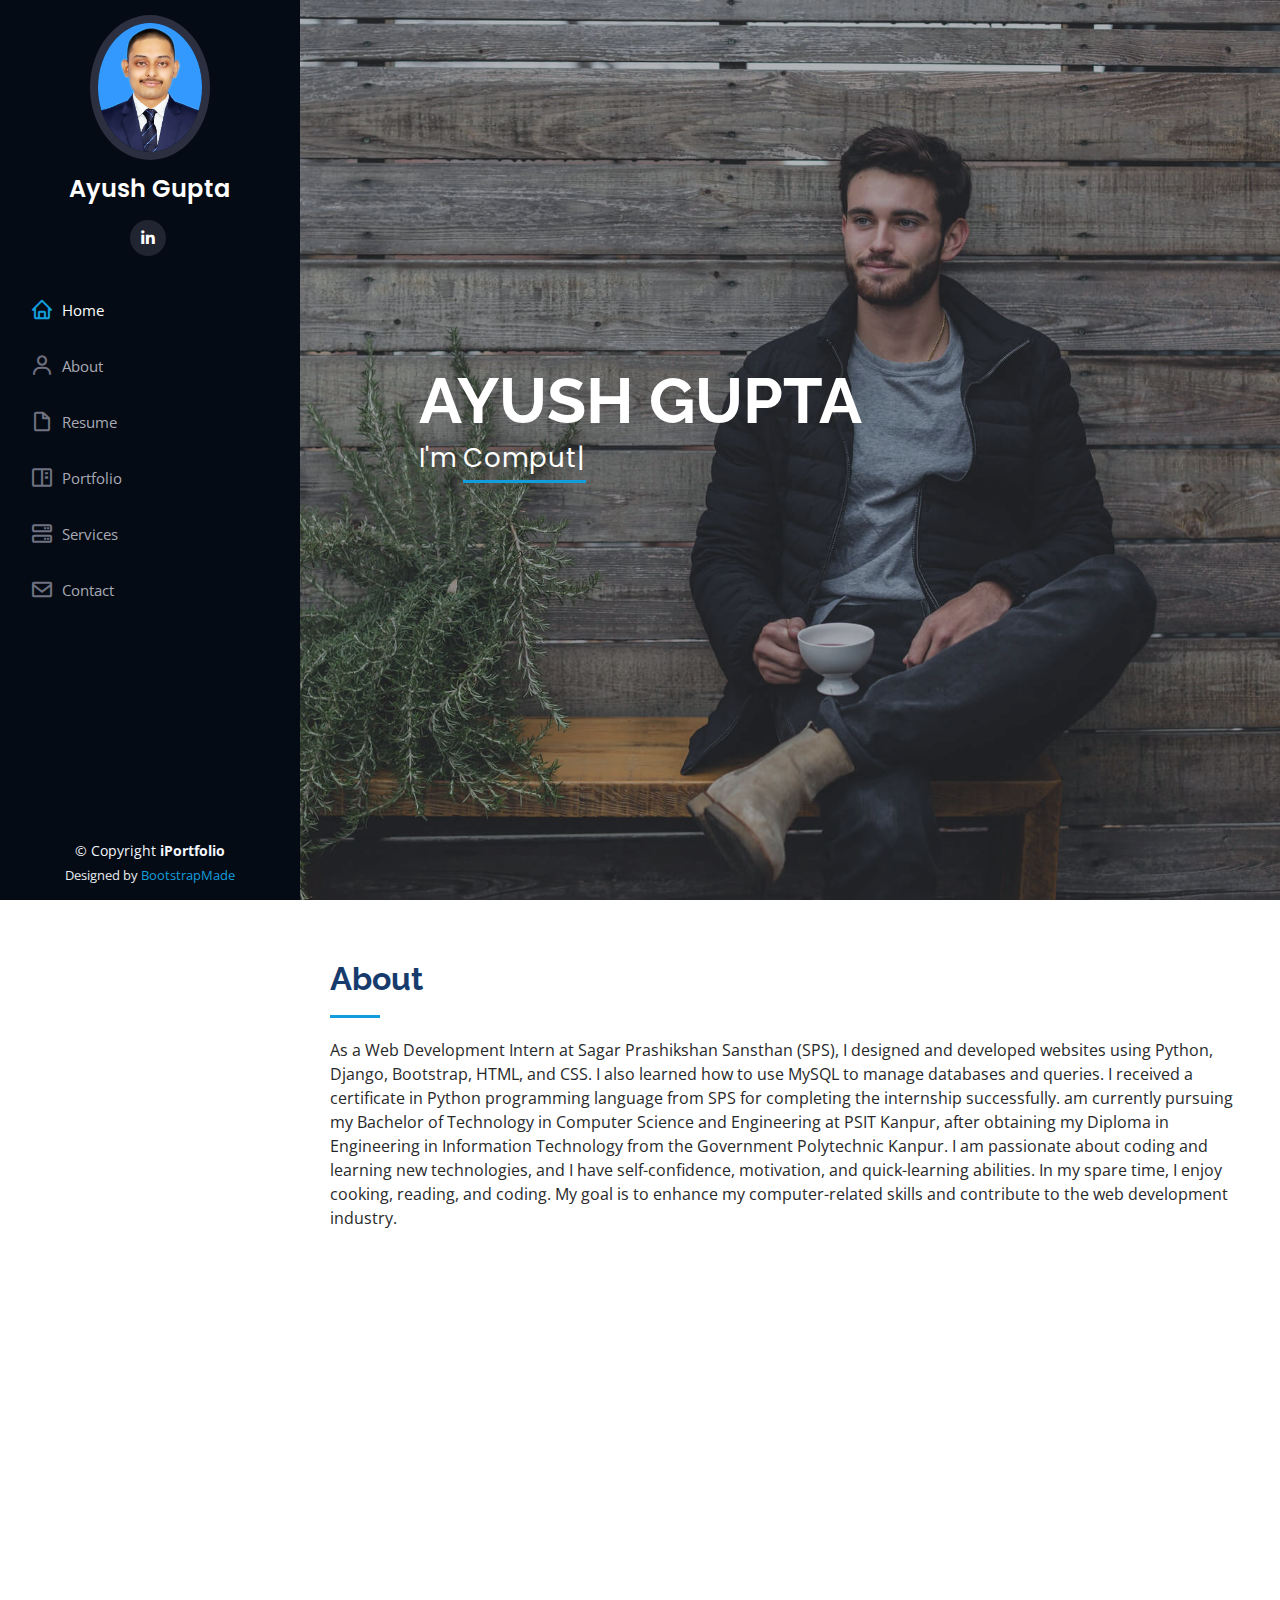
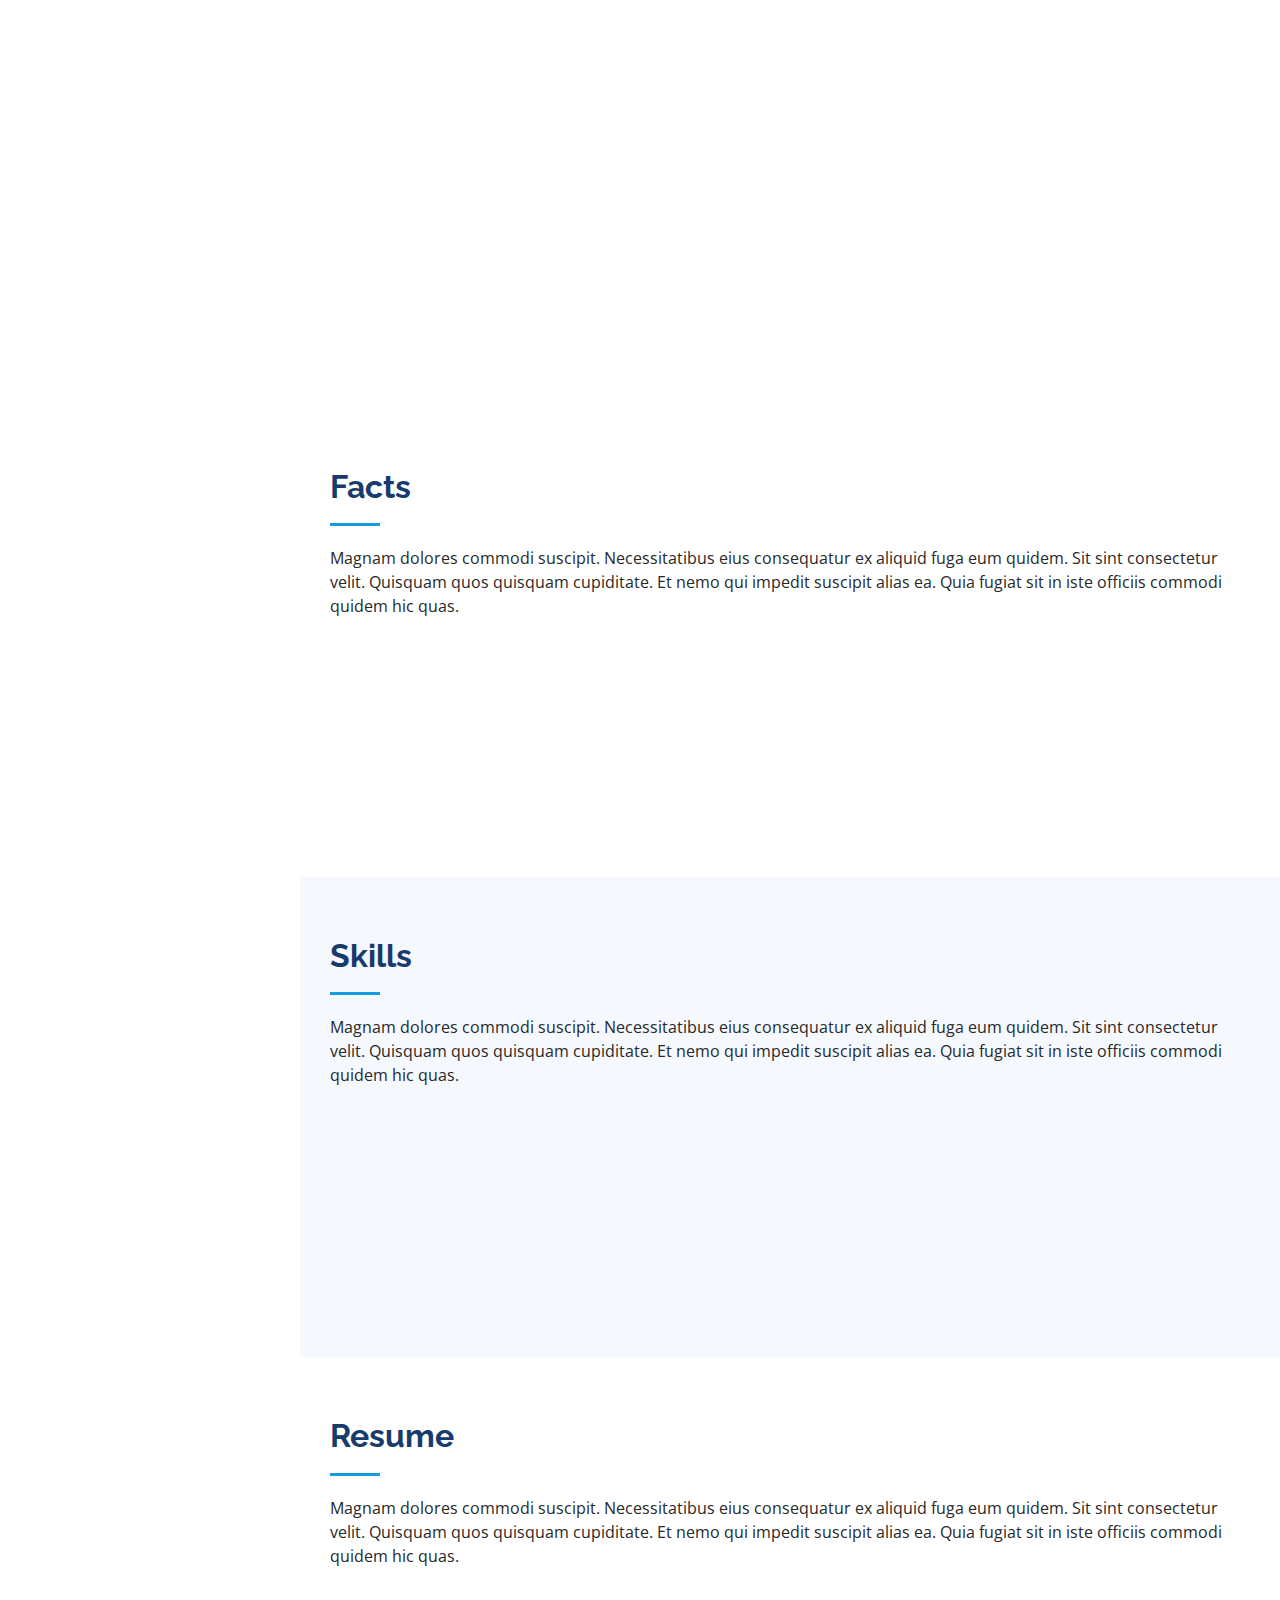
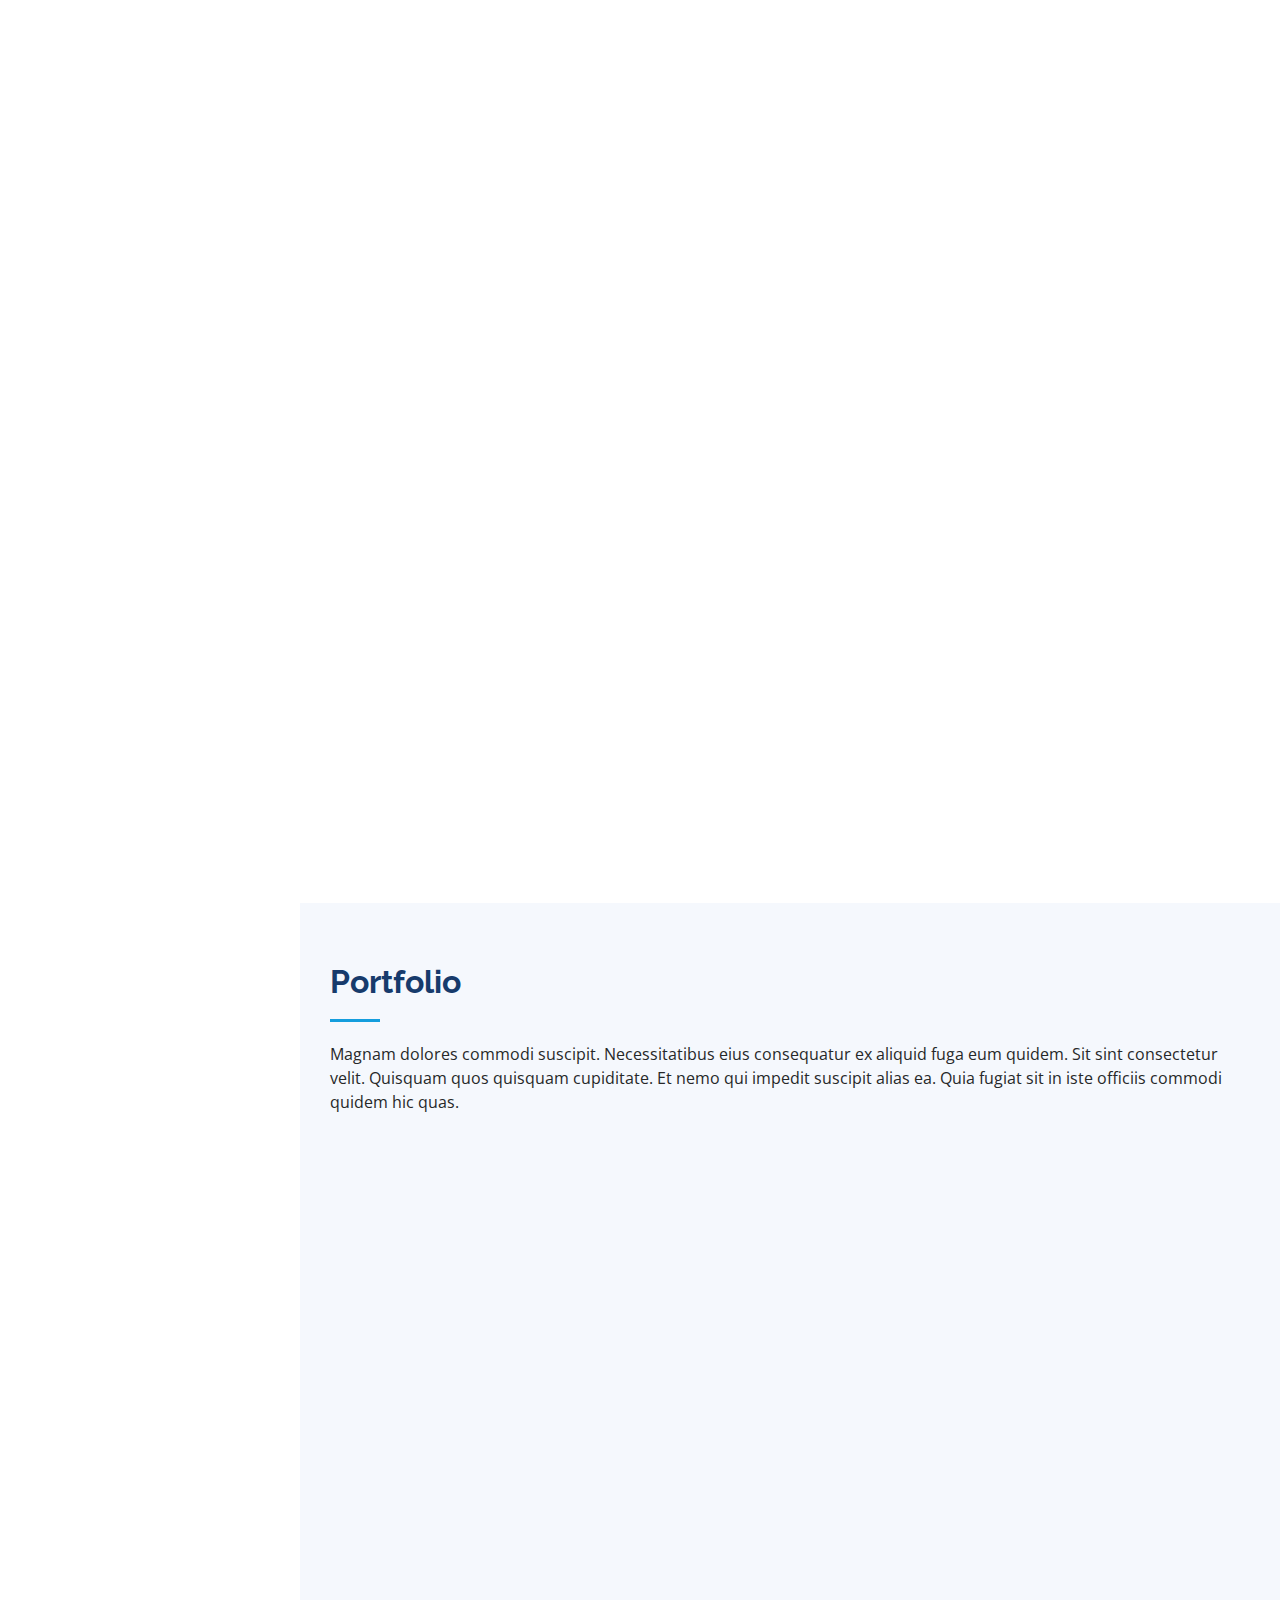
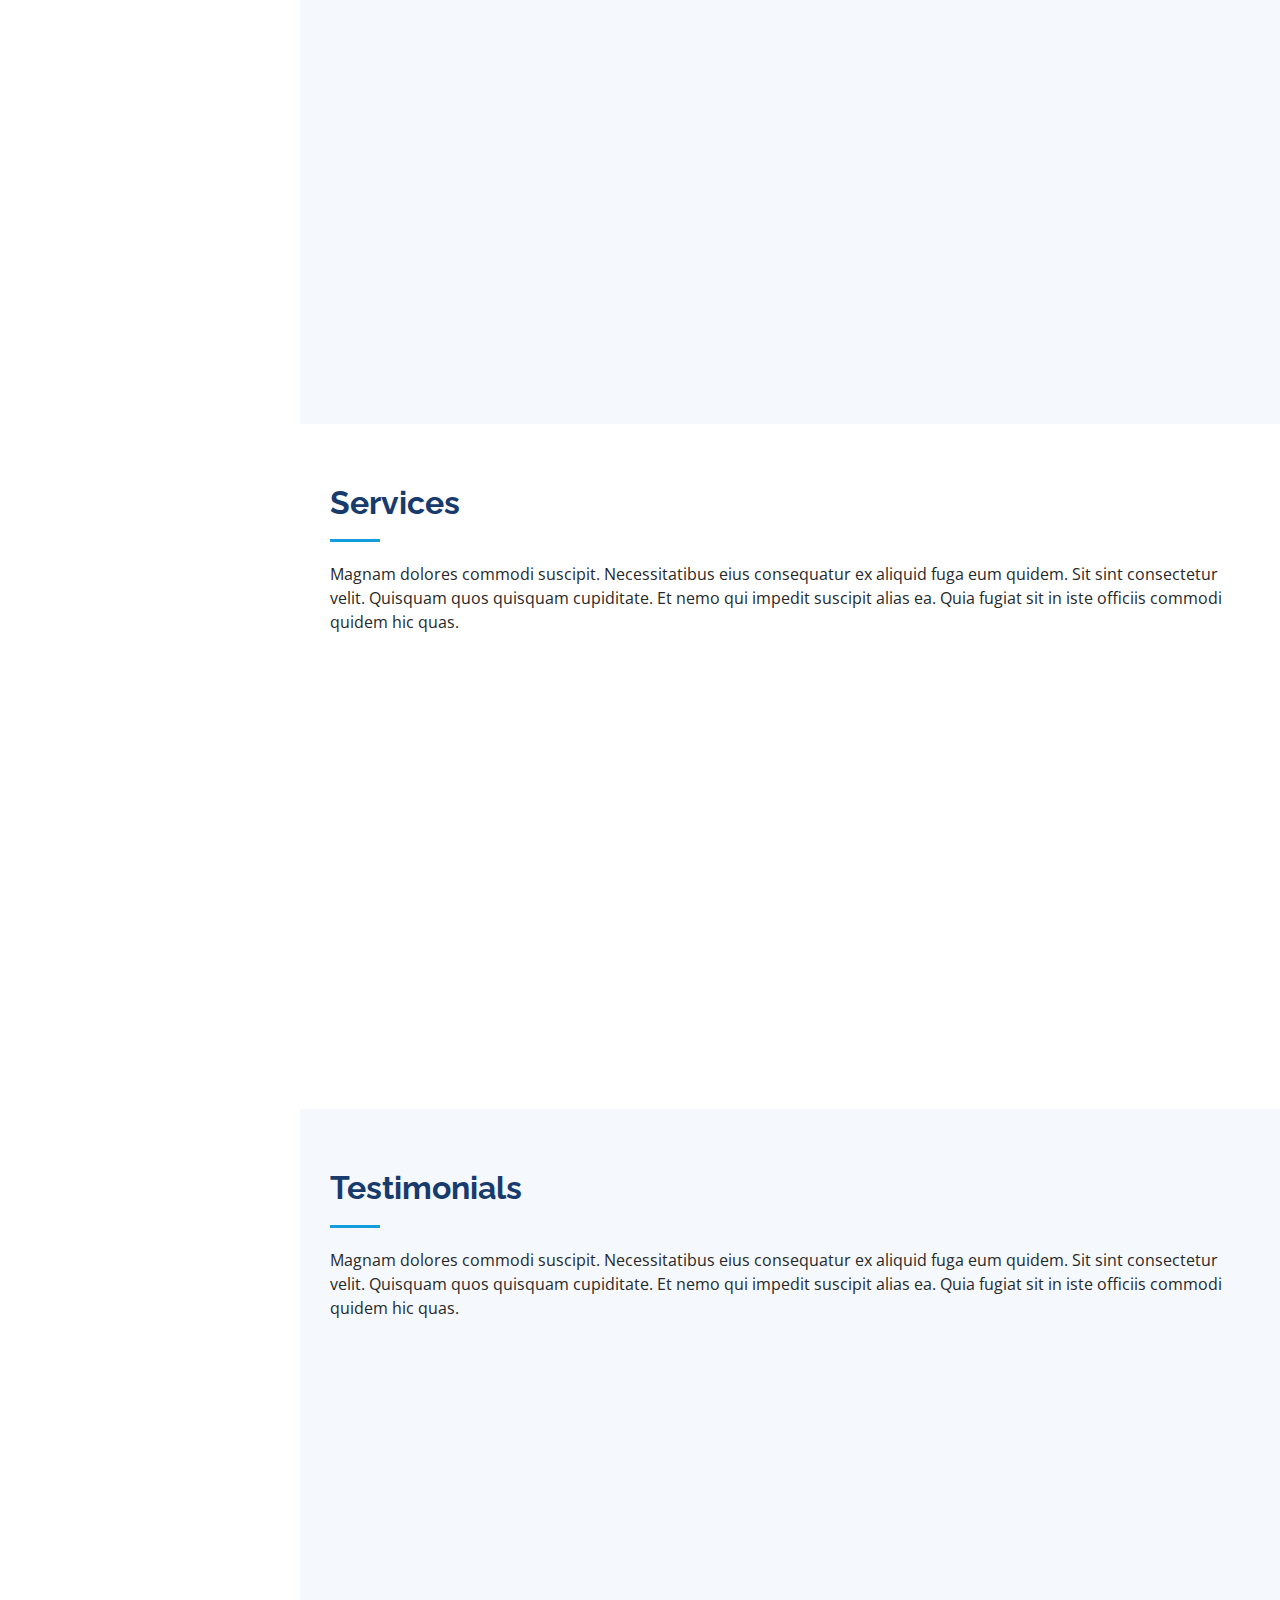
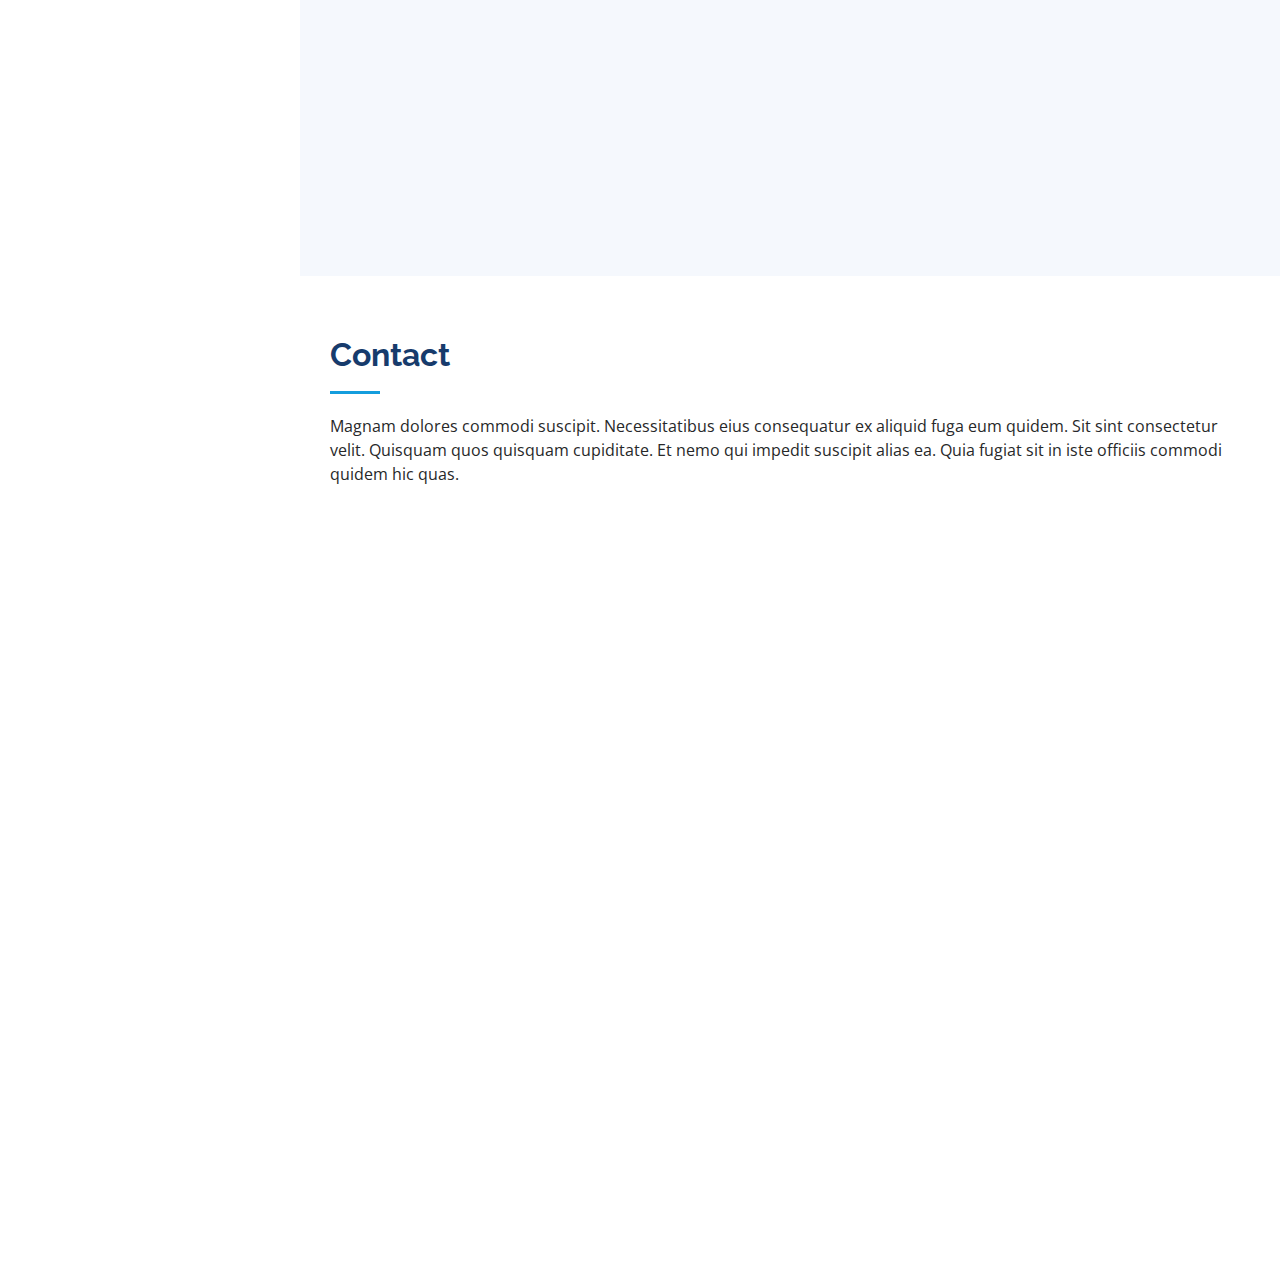
==== commit 1649c9c4: "Update index.html" ====
--- a/index.html
+++ b/index.html
@@ -46,7 +46,7 @@
     <div class="d-flex flex-column">
 
       <div class="profile">
-        <img src="assets/img/profile.jpg" alt="" class="img-fluid rounded-circle">
+        <img src="assets/img/passport_pic.jpg" alt="" class="img-fluid rounded-circle">
         <h1 class="text-light"><a href="index.html">Ayush Gupta</a></h1>
         <div class="social-links mt-3 text-center">
           <a href="https://www.linkedin.com/in/ayush-gupta-python-developer/" class="linkedin"><i class="bx bxl-linkedin"></i></a>
@@ -89,7 +89,7 @@
 
         <div class="row">
           <div class="col-lg-4" data-aos="fade-right">
-            <img src="assets/img/passport_picjpg" class="img-fluid" alt="">
+            <img src="assets/img/passport_pic.jpg" class="img-fluid" alt="">
           </div>
           <div class="col-lg-8 pt-4 pt-lg-0 content" data-aos="fade-left">
             <h3>Internship Experience in Backend Development</h3>
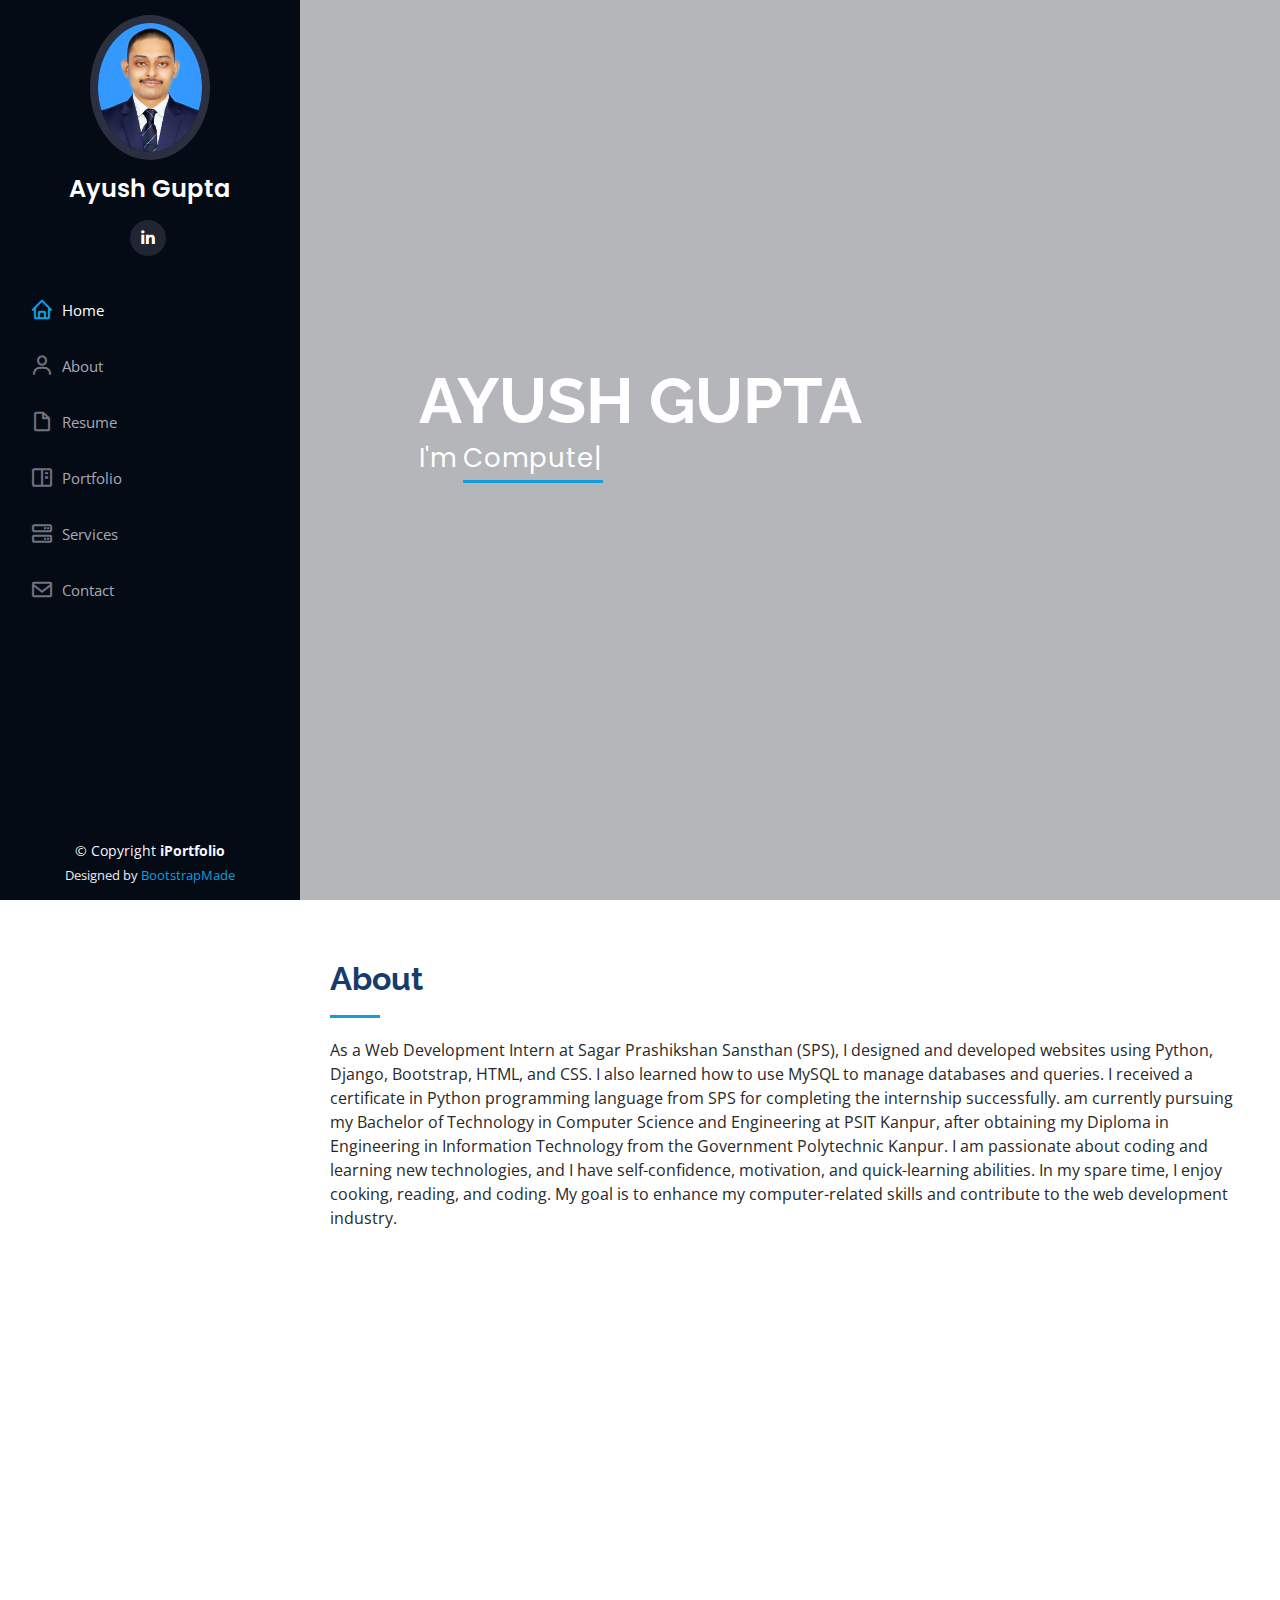
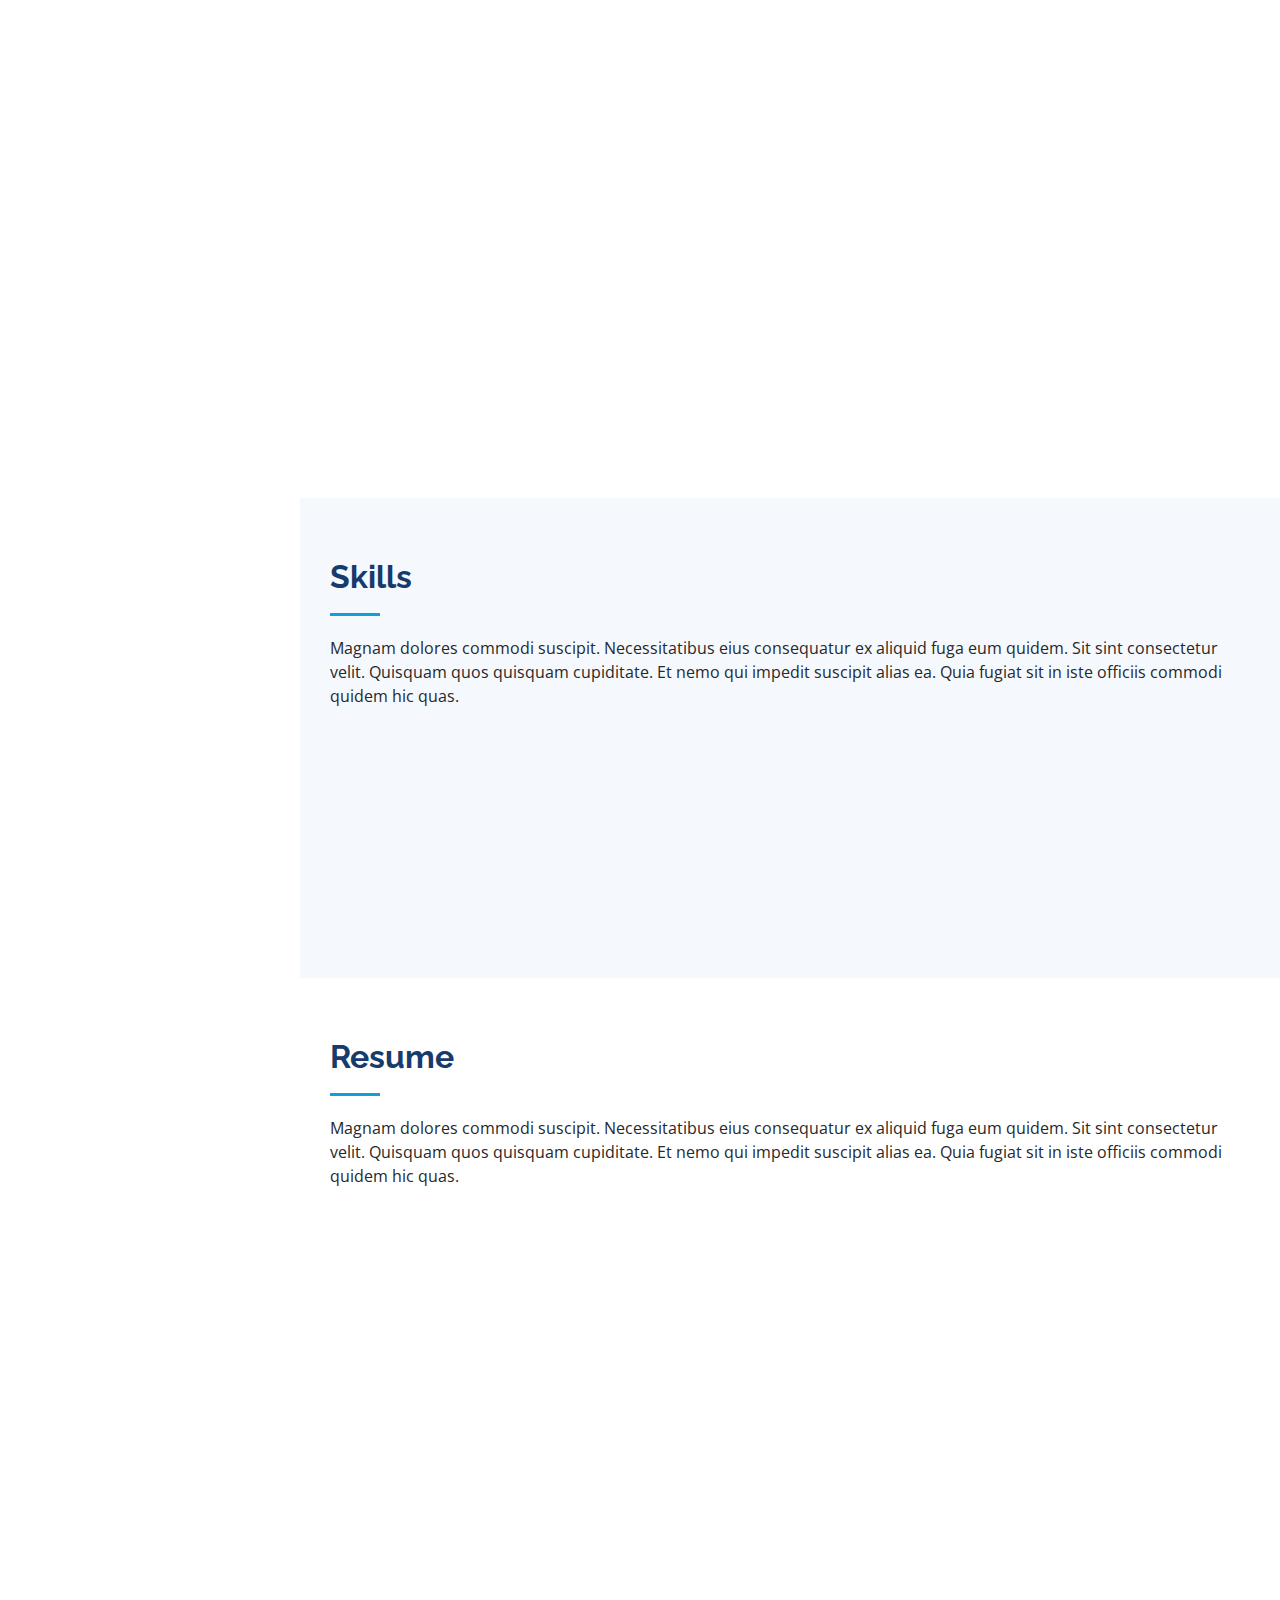
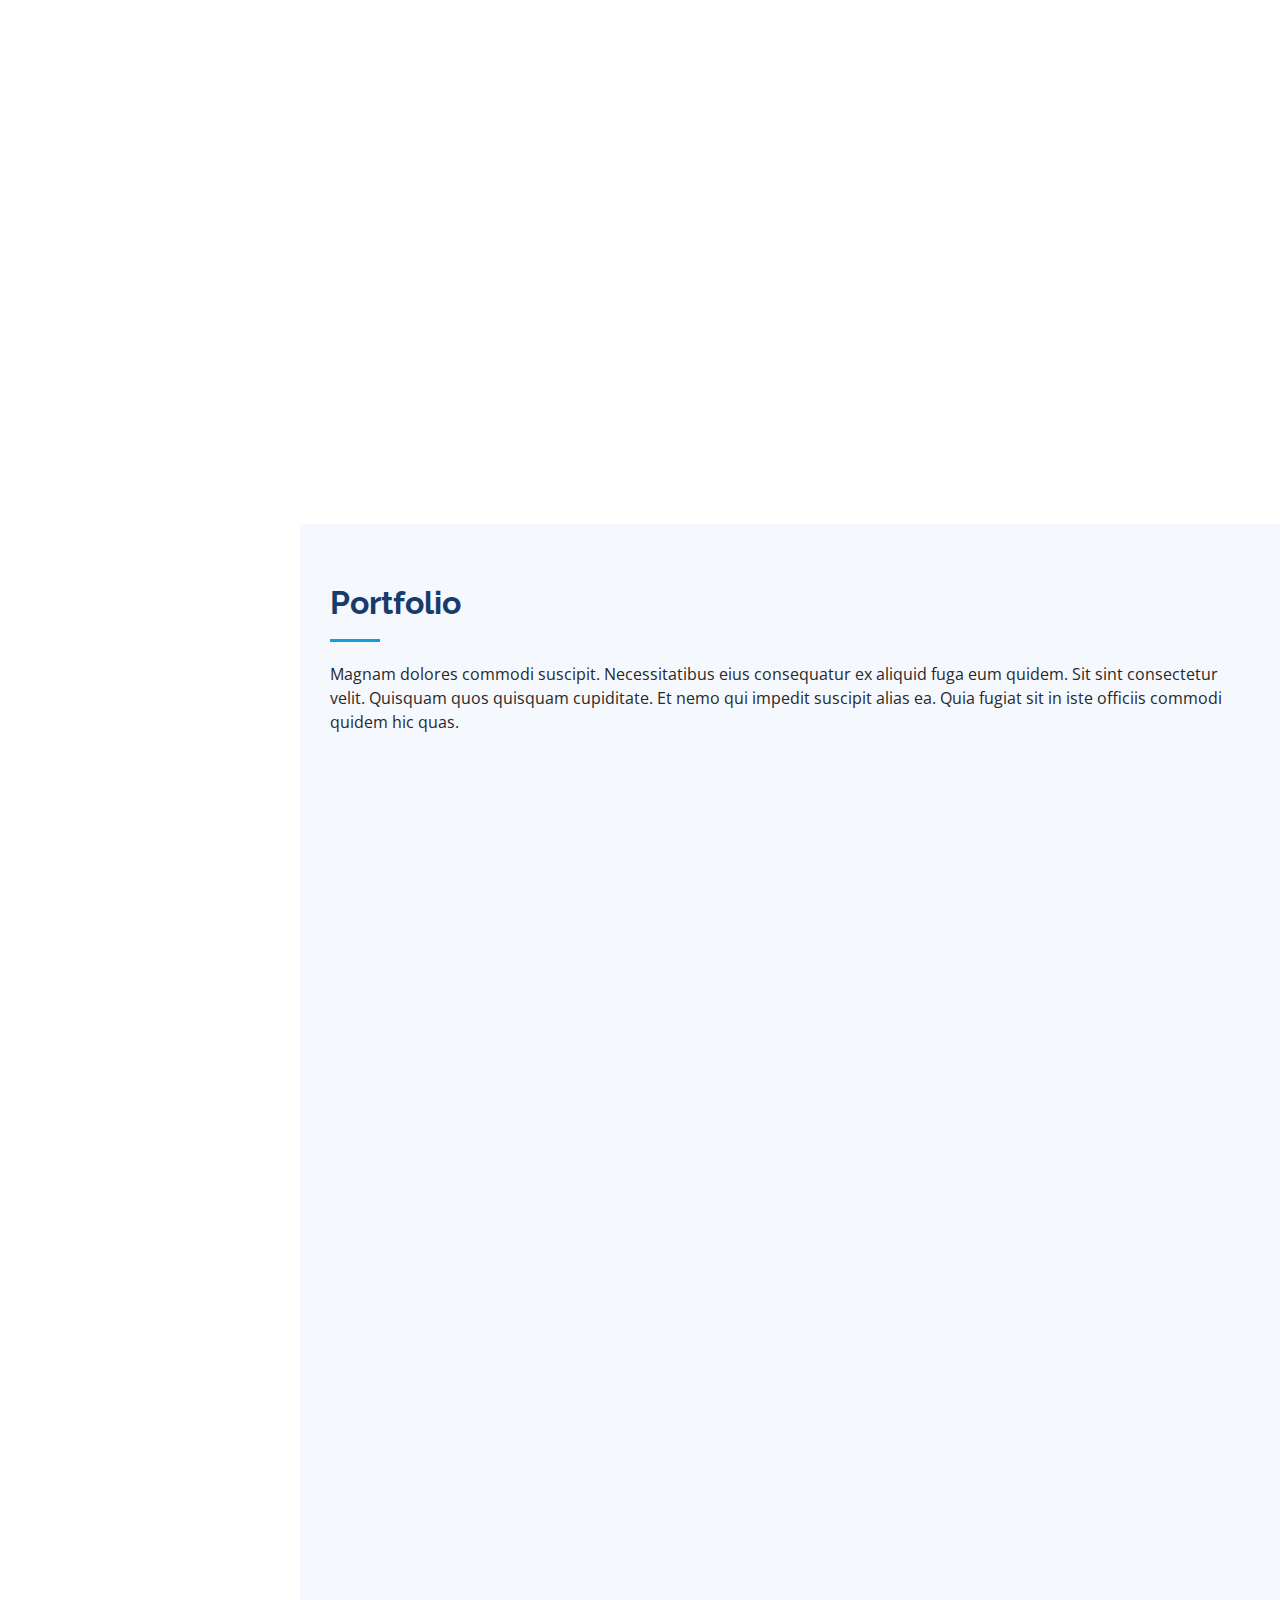
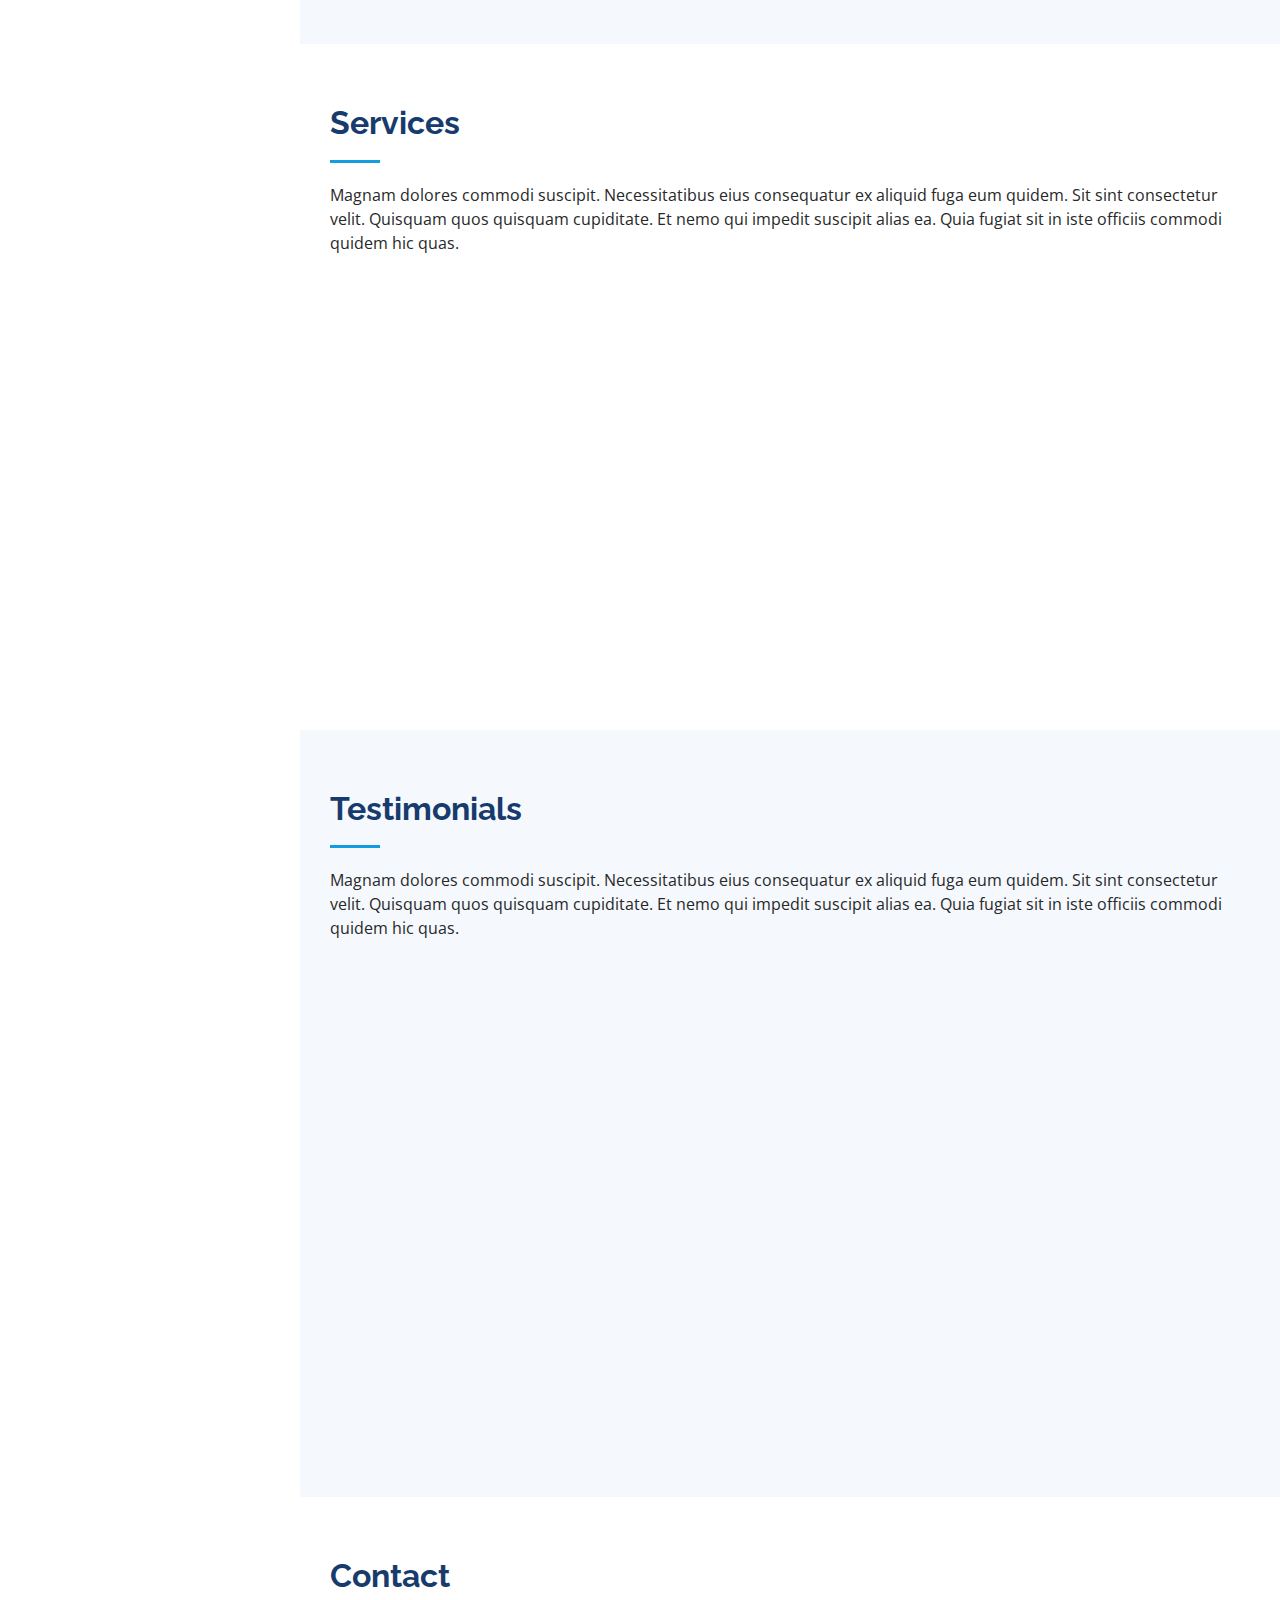
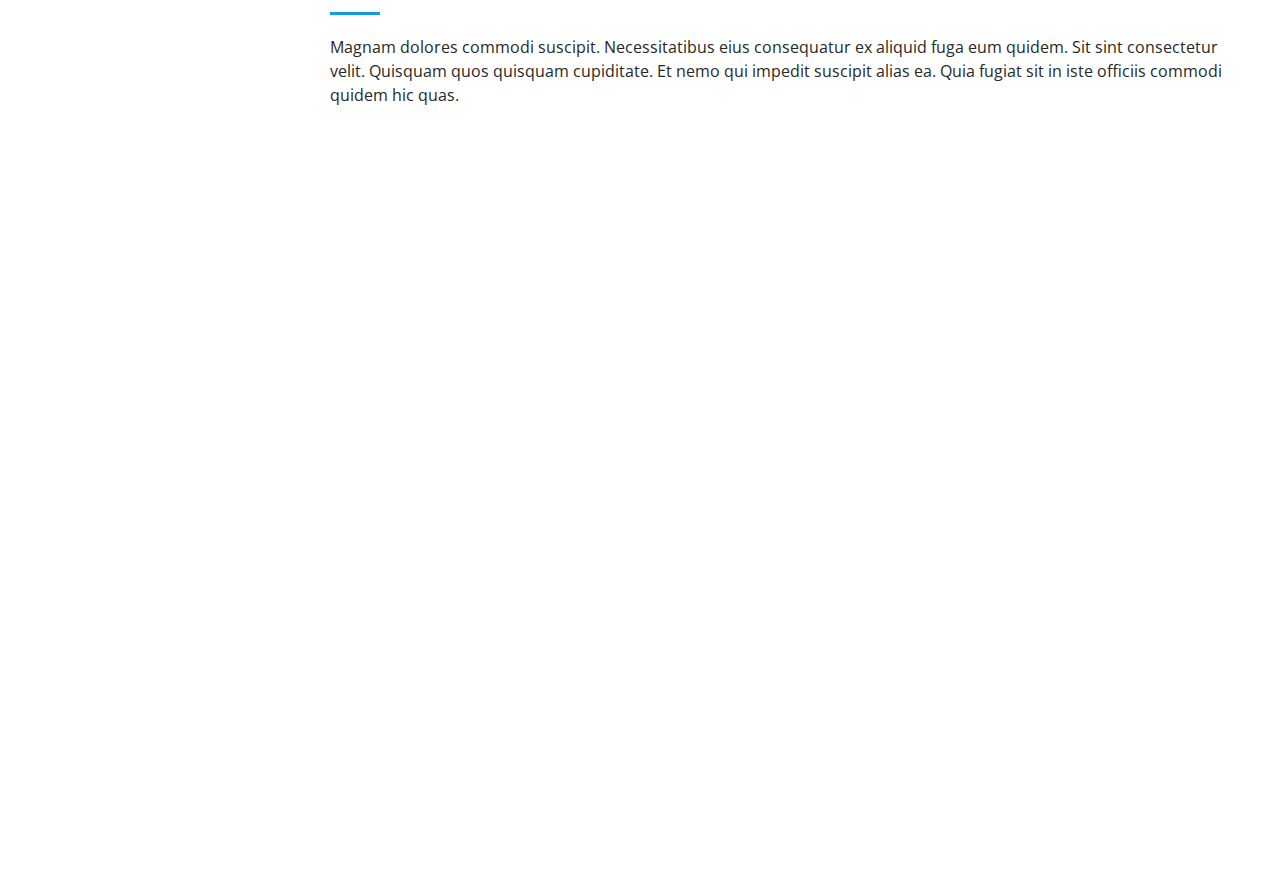
==== commit d529bd7d: "Update index.html" ====
--- a/index.html
+++ b/index.html
@@ -138,7 +138,7 @@
     <section id="facts" class="facts">
       <div class="container">
 
-        <div class="section-title">
+<!--         <div class="section-title">
           <h2>Facts</h2>
           <p>Magnam dolores commodi suscipit. Necessitatibus eius consequatur ex aliquid fuga eum quidem. Sit sint consectetur velit. Quisquam quos quisquam cupiditate. Et nemo qui impedit suscipit alias ea. Quia fugiat sit in iste officiis commodi quidem hic quas.</p>
         </div>
@@ -179,9 +179,8 @@
 
         </div>
 
-      </div>
+      </div> -->
     </section><!-- End Facts Section -->
-
     <!-- ======= Skills Section ======= -->
     <section id="skills" class="skills section-bg">
       <div class="container">
--- a/assets/css/style.css
+++ b/assets/css/style.css
@@ -241,7 +241,7 @@
 #hero {
   width: 100%;
   height: 100vh;
-  background: url("../img/hero-bg.jpg") top center;
+  background: url("assets/img/profile.jpg") top center;
   background-size: cover;
 }
 
@@ -1103,4 +1103,4 @@
     width: auto;
     padding-right: 20px 15px;
   }
-}+}
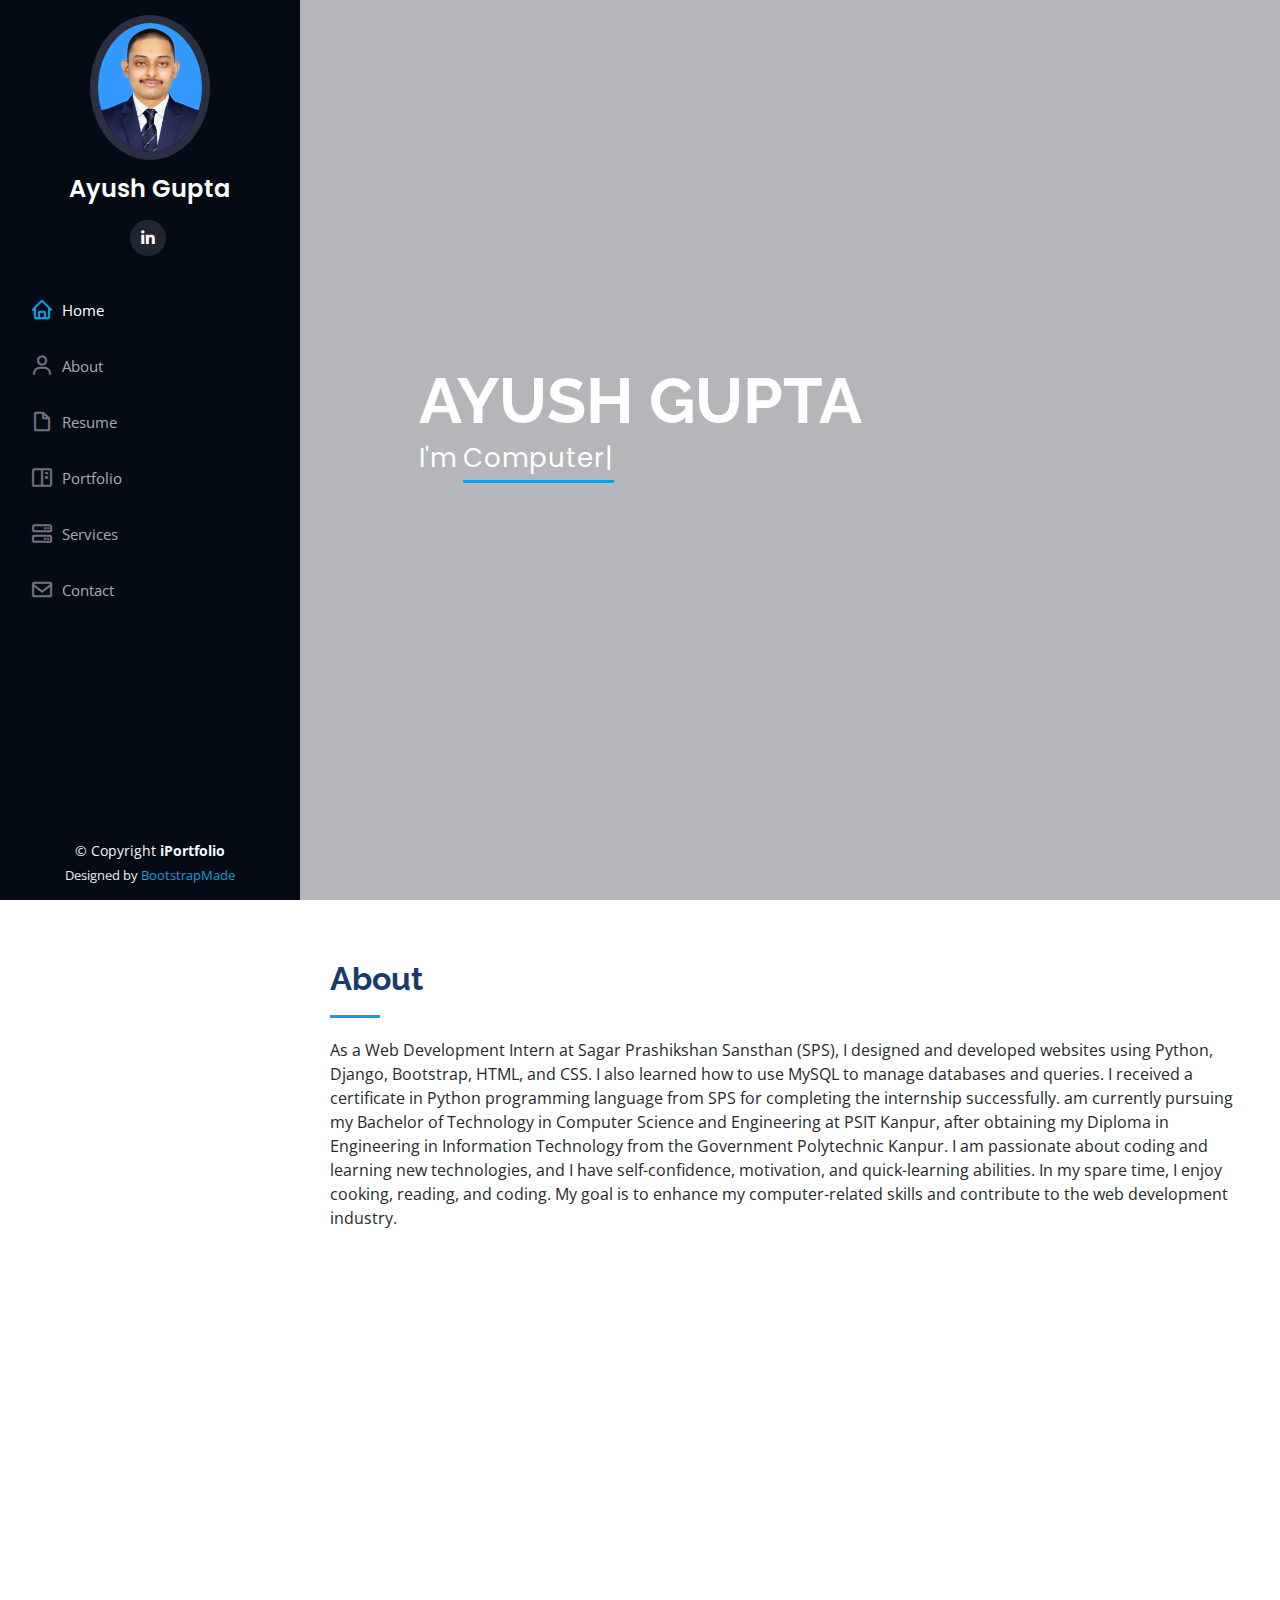
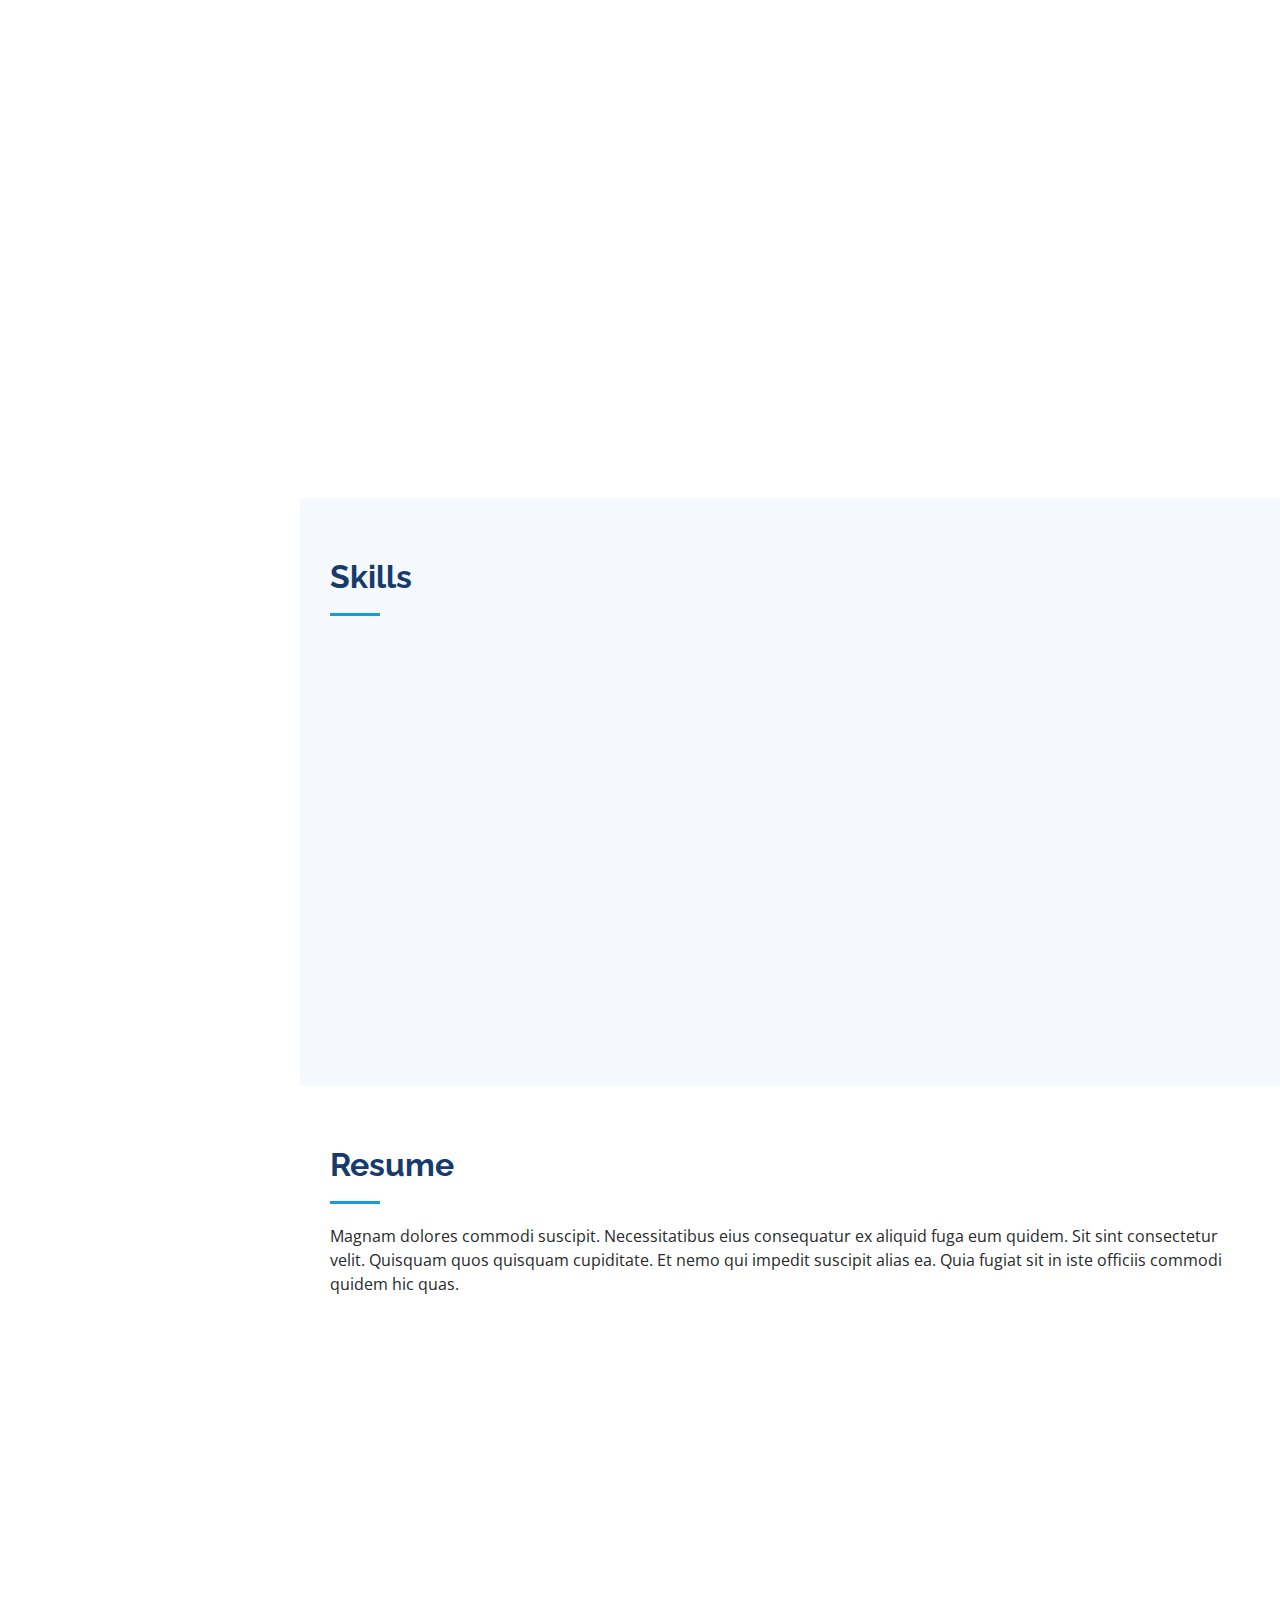
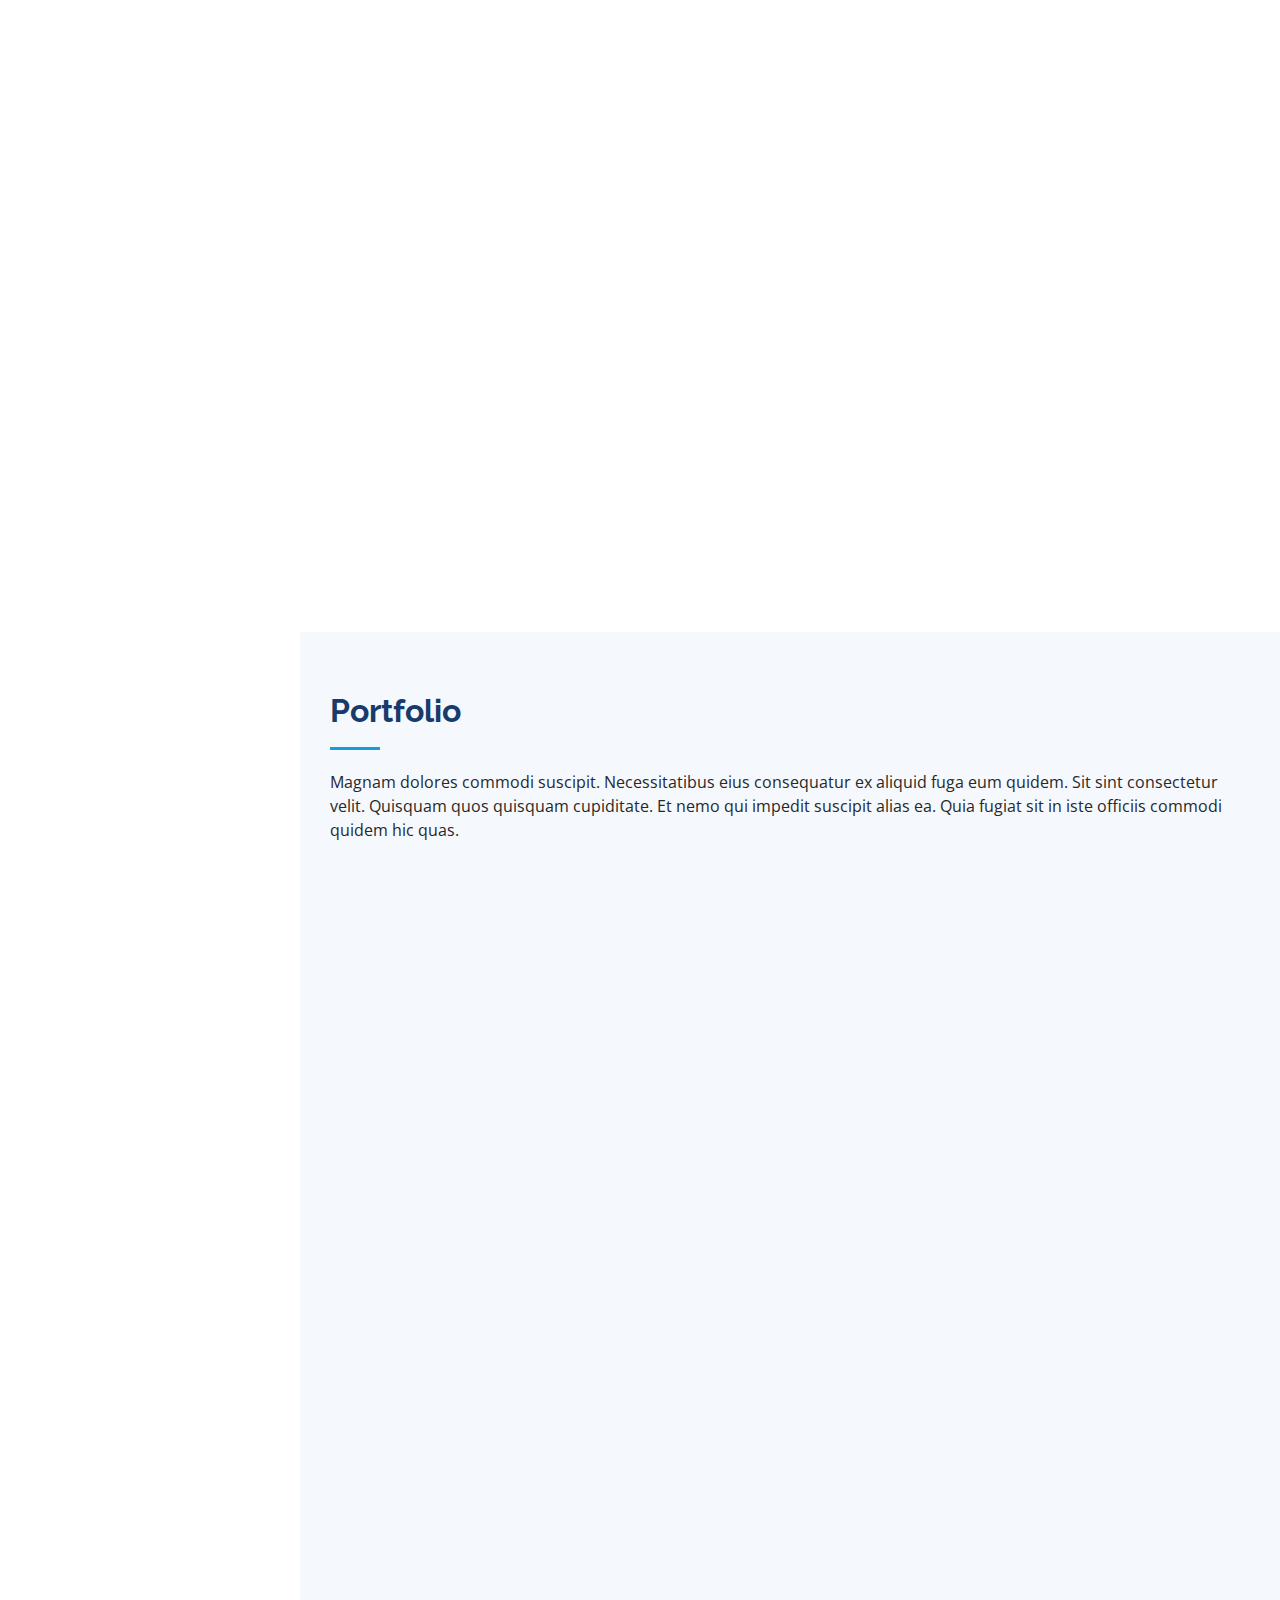
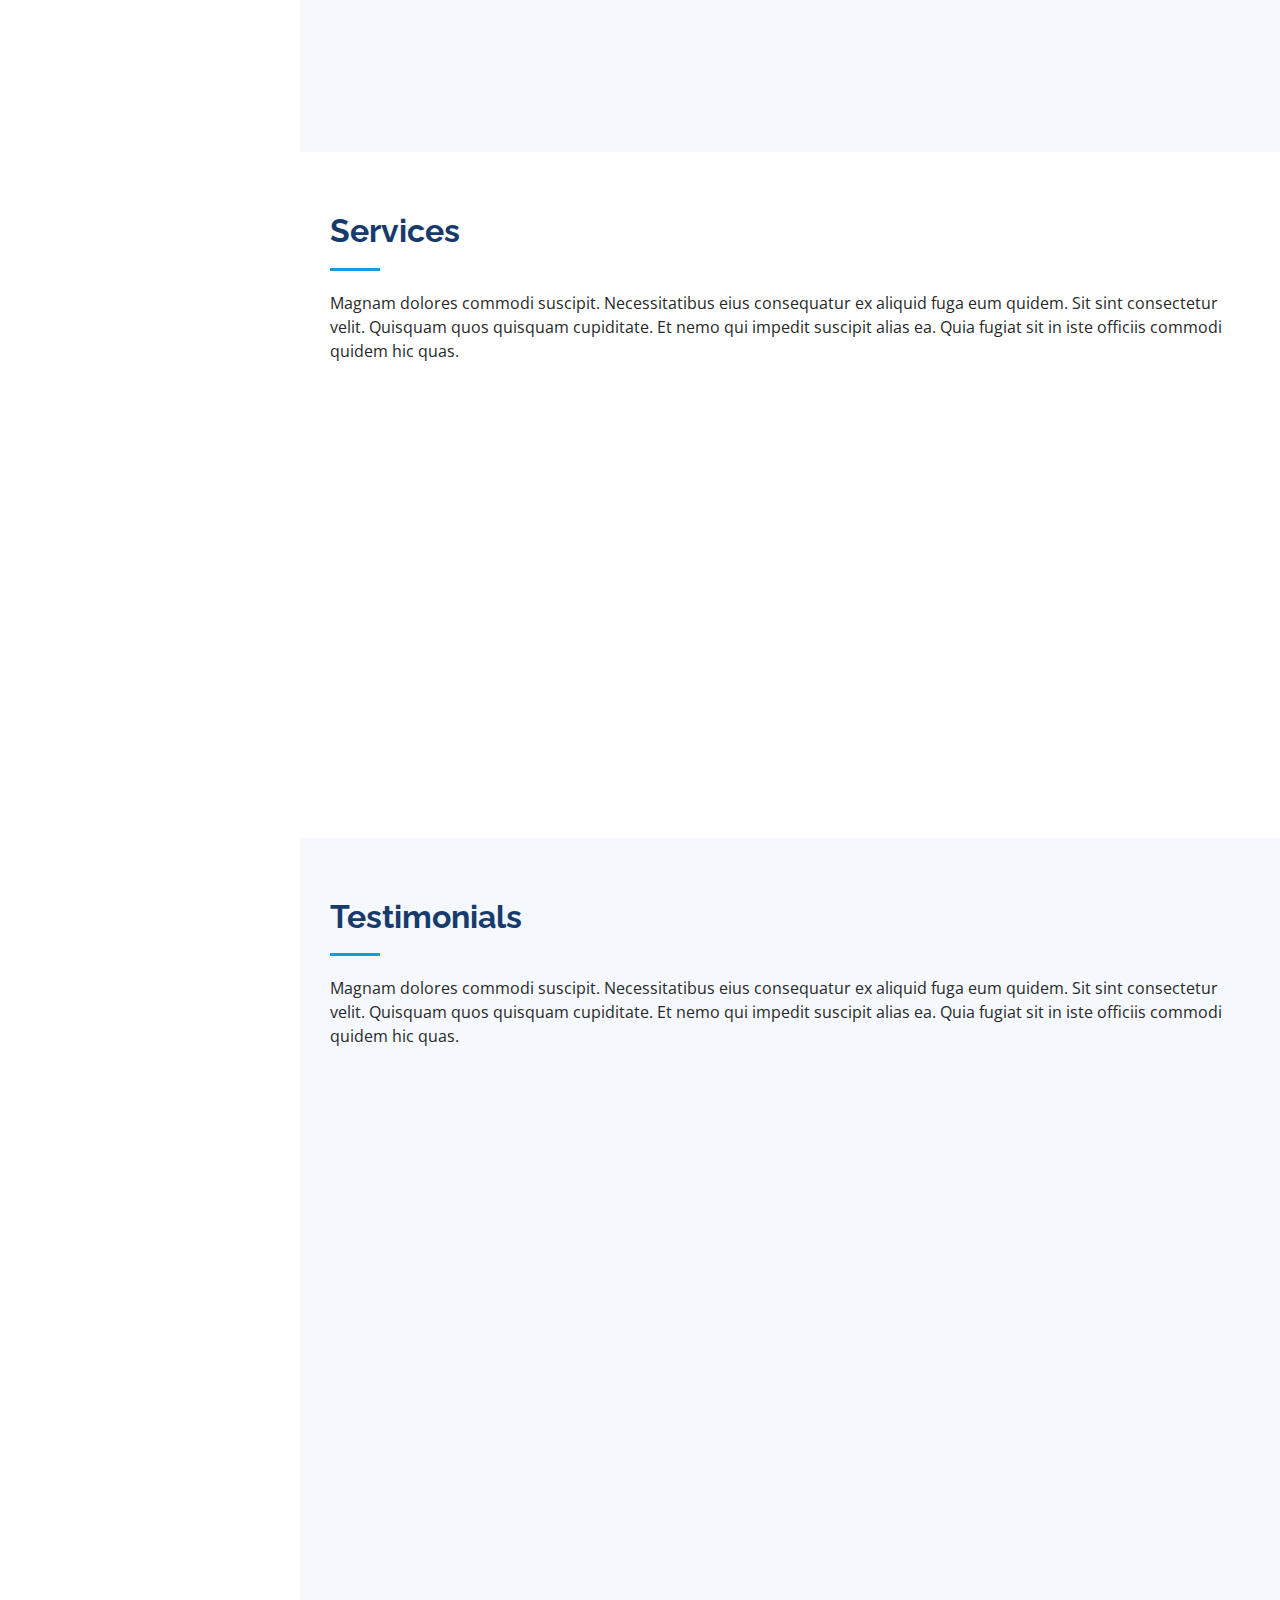
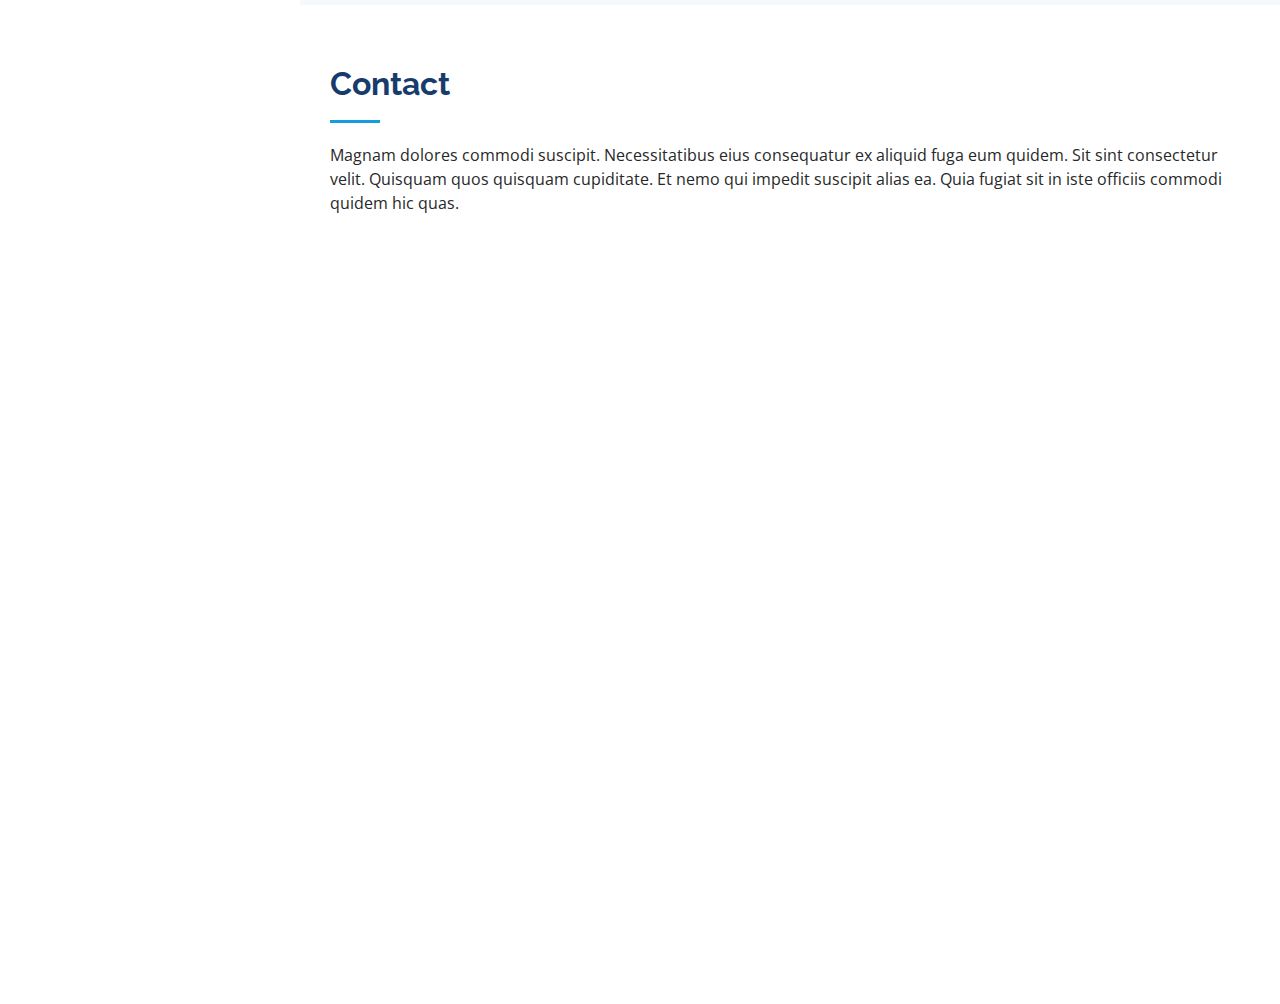
==== commit 3055e2bc: "Update index.html" ====
--- a/index.html
+++ b/index.html
@@ -187,7 +187,6 @@
 
         <div class="section-title">
           <h2>Skills</h2>
-          <p>Magnam dolores commodi suscipit. Necessitatibus eius consequatur ex aliquid fuga eum quidem. Sit sint consectetur velit. Quisquam quos quisquam cupiditate. Et nemo qui impedit suscipit alias ea. Quia fugiat sit in iste officiis commodi quidem hic quas.</p>
         </div>
 
         <div class="row skills-content">
@@ -202,7 +201,7 @@
             </div>
 
             <div class="progress">
-              <span class="skill">CSS <i class="val">90%</i></span>
+              <span class="skill">CSS <i class="val">70%</i></span>
               <div class="progress-bar-wrap">
                 <div class="progress-bar" role="progressbar" aria-valuenow="90" aria-valuemin="0" aria-valuemax="100"></div>
               </div>
@@ -220,21 +219,42 @@
           <div class="col-lg-6" data-aos="fade-up" data-aos-delay="100">
 
             <div class="progress">
-              <span class="skill">PHP <i class="val">80%</i></span>
+              <span class="skill">Django <i class="val">70%</i></span>
               <div class="progress-bar-wrap">
                 <div class="progress-bar" role="progressbar" aria-valuenow="80" aria-valuemin="0" aria-valuemax="100"></div>
               </div>
             </div>
 
             <div class="progress">
-              <span class="skill">WordPress/CMS <i class="val">90%</i></span>
+              <span class="skill">WordPress/CMS <i class="val">60%</i></span>
               <div class="progress-bar-wrap">
                 <div class="progress-bar" role="progressbar" aria-valuenow="90" aria-valuemin="0" aria-valuemax="100"></div>
               </div>
             </div>
 
             <div class="progress">
-              <span class="skill">Photoshop <i class="val">55%</i></span>
+              <span class="skill">MySql <i class="val">70%</i></span>
+              <div class="progress-bar-wrap">
+                <div class="progress-bar" role="progressbar" aria-valuenow="55" aria-valuemin="0" aria-valuemax="100"></div>
+              </div>
+            </div>
+            
+             <div class="progress">
+              <span class="skill">FetchApi <i class="val">80%</i></span>
+              <div class="progress-bar-wrap">
+                <div class="progress-bar" role="progressbar" aria-valuenow="55" aria-valuemin="0" aria-valuemax="100"></div>
+              </div>
+            </div>
+
+             <div class="progress">
+              <span class="skill">Bootstrap <i class="val">70%</i></span>
+              <div class="progress-bar-wrap">
+                <div class="progress-bar" role="progressbar" aria-valuenow="55" aria-valuemin="0" aria-valuemax="100"></div>
+              </div>
+            </div>
+
+             <div class="progress">
+              <span class="skill">Python Programming <i class="val">75%</i></span>
               <div class="progress-bar-wrap">
                 <div class="progress-bar" role="progressbar" aria-valuenow="55" aria-valuemin="0" aria-valuemax="100"></div>
               </div>
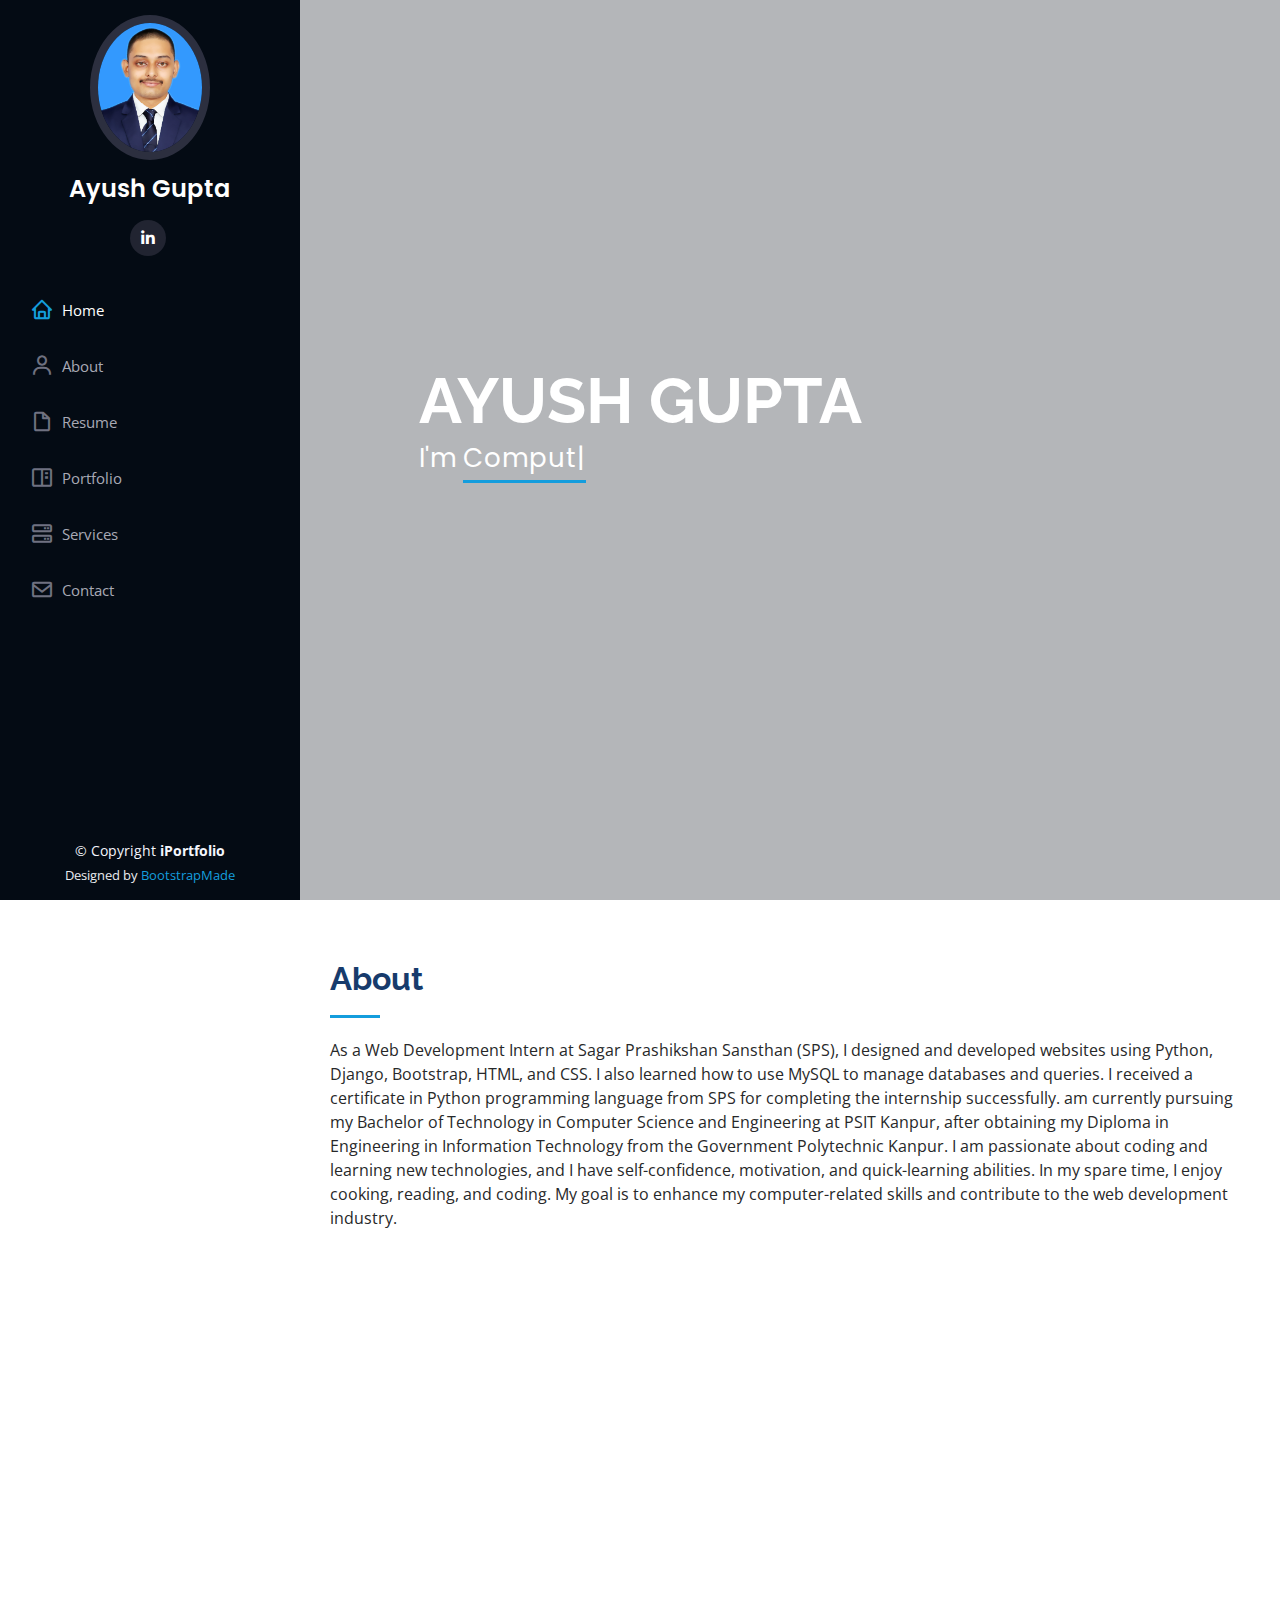
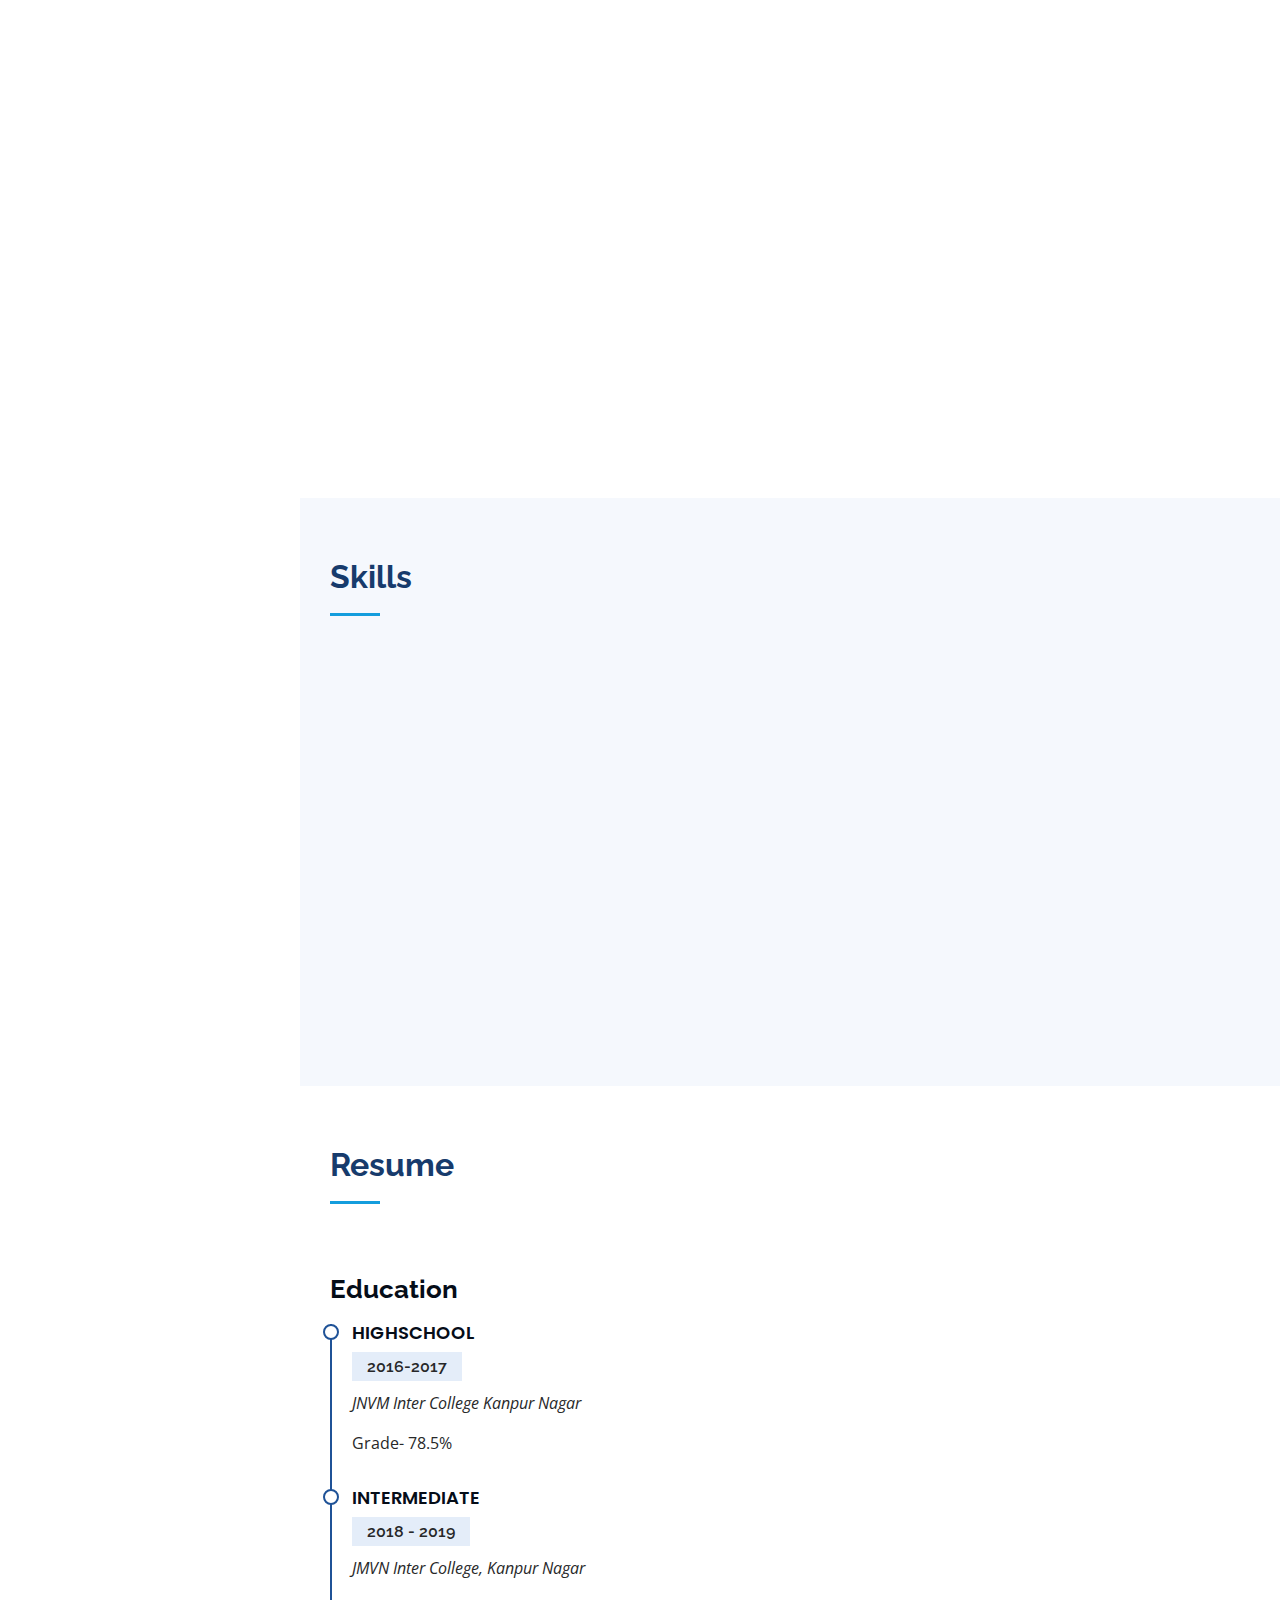
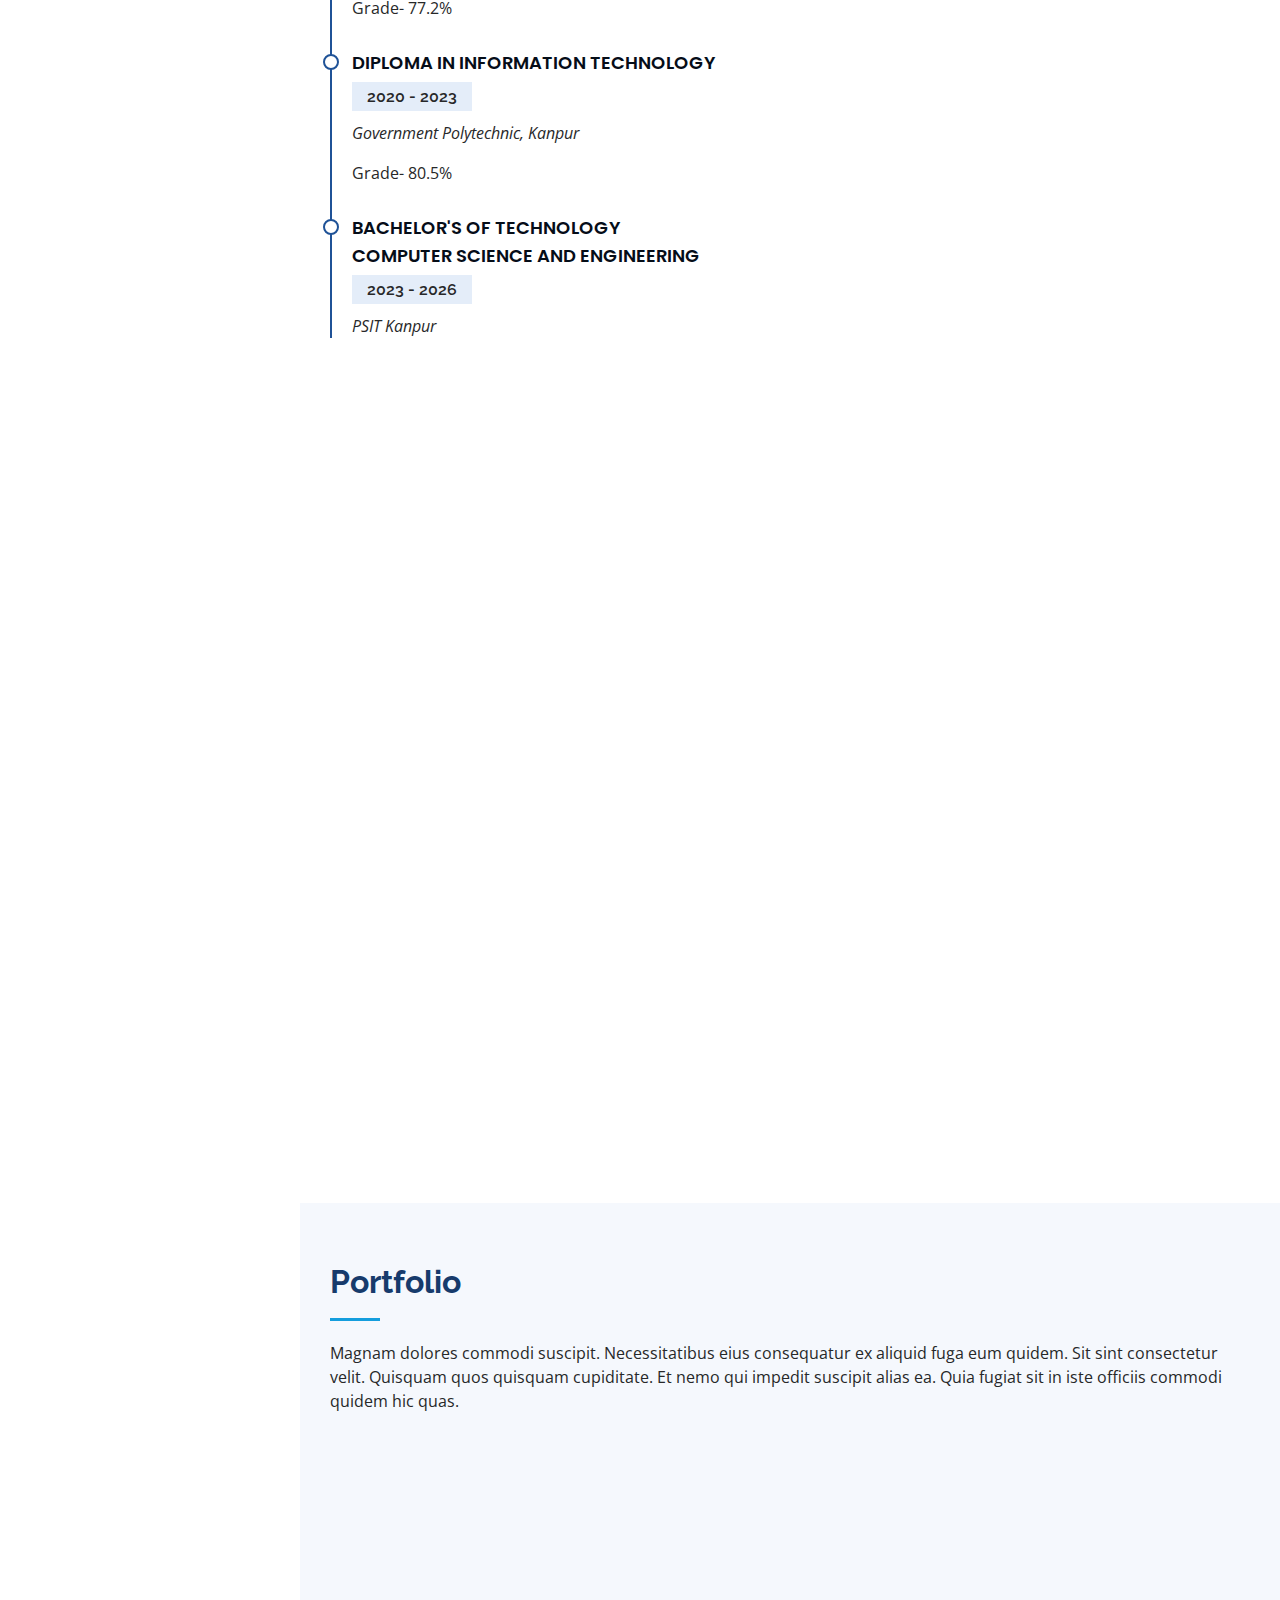
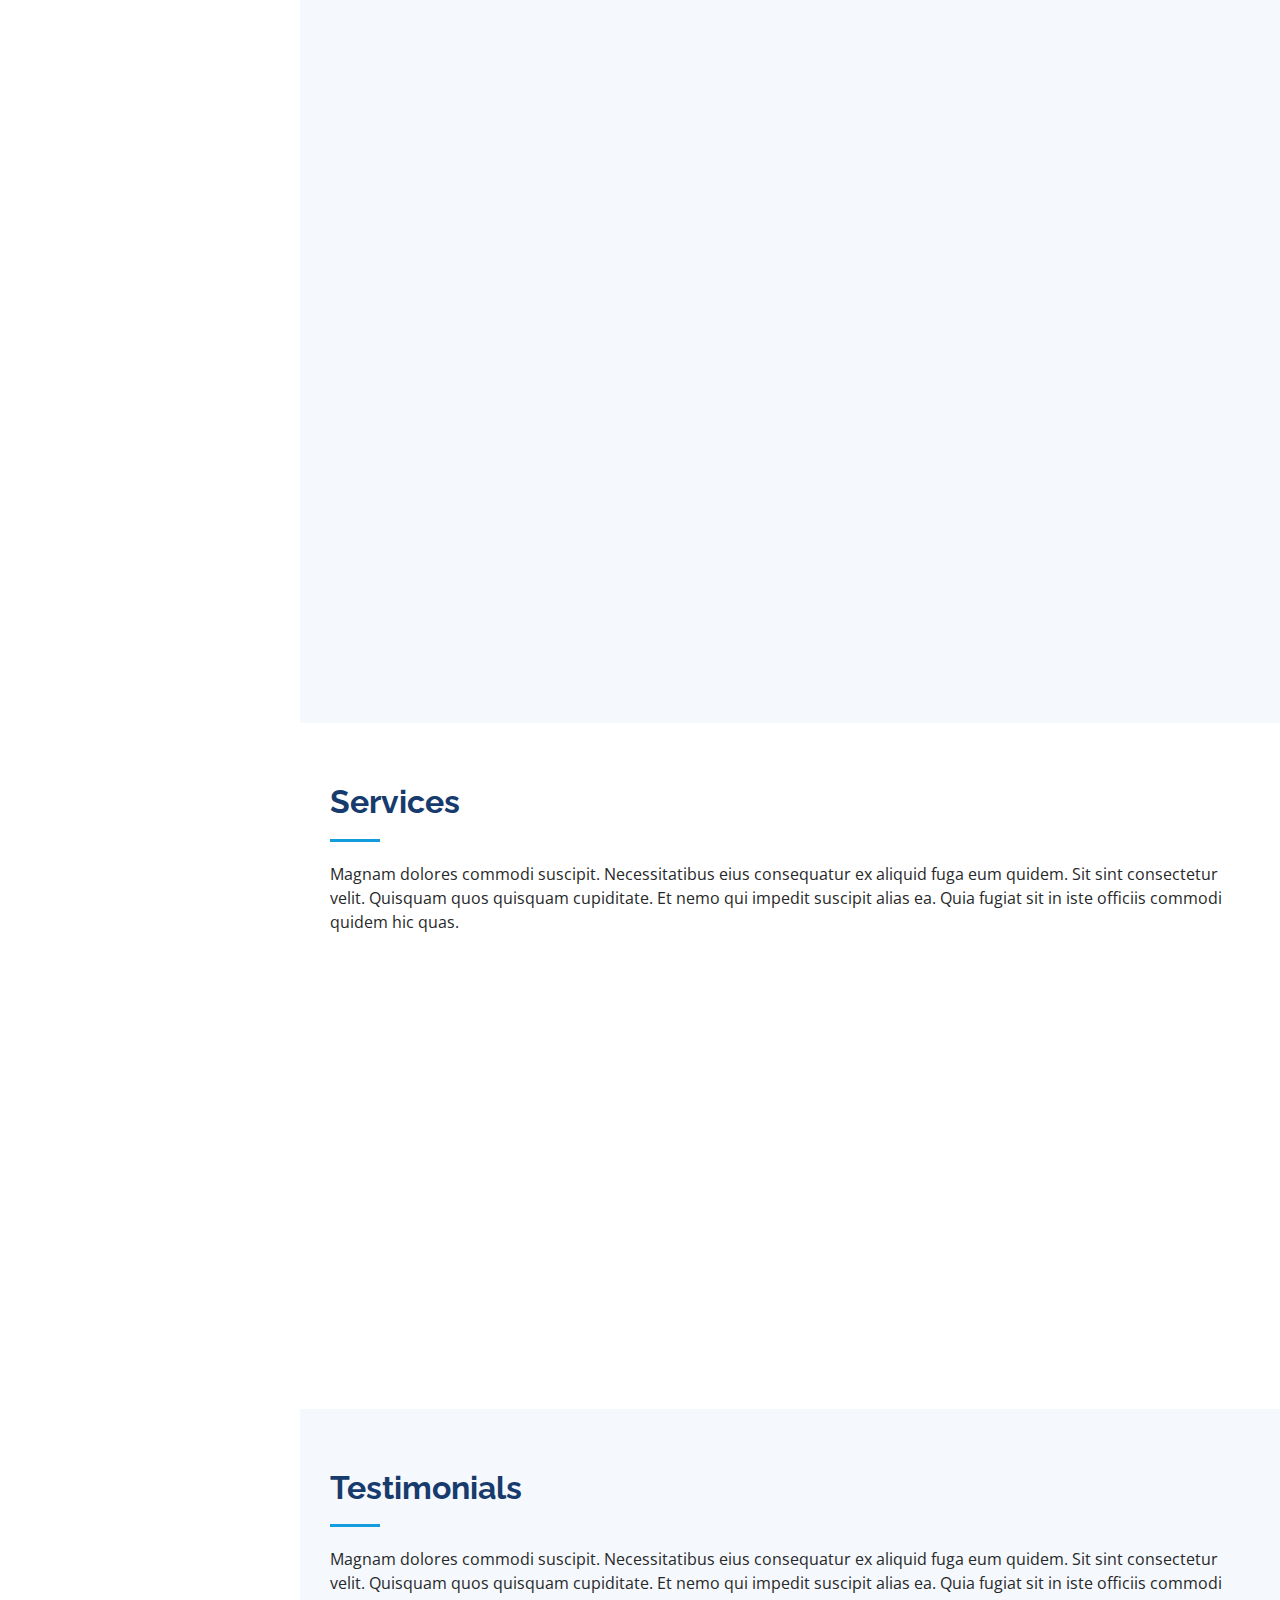
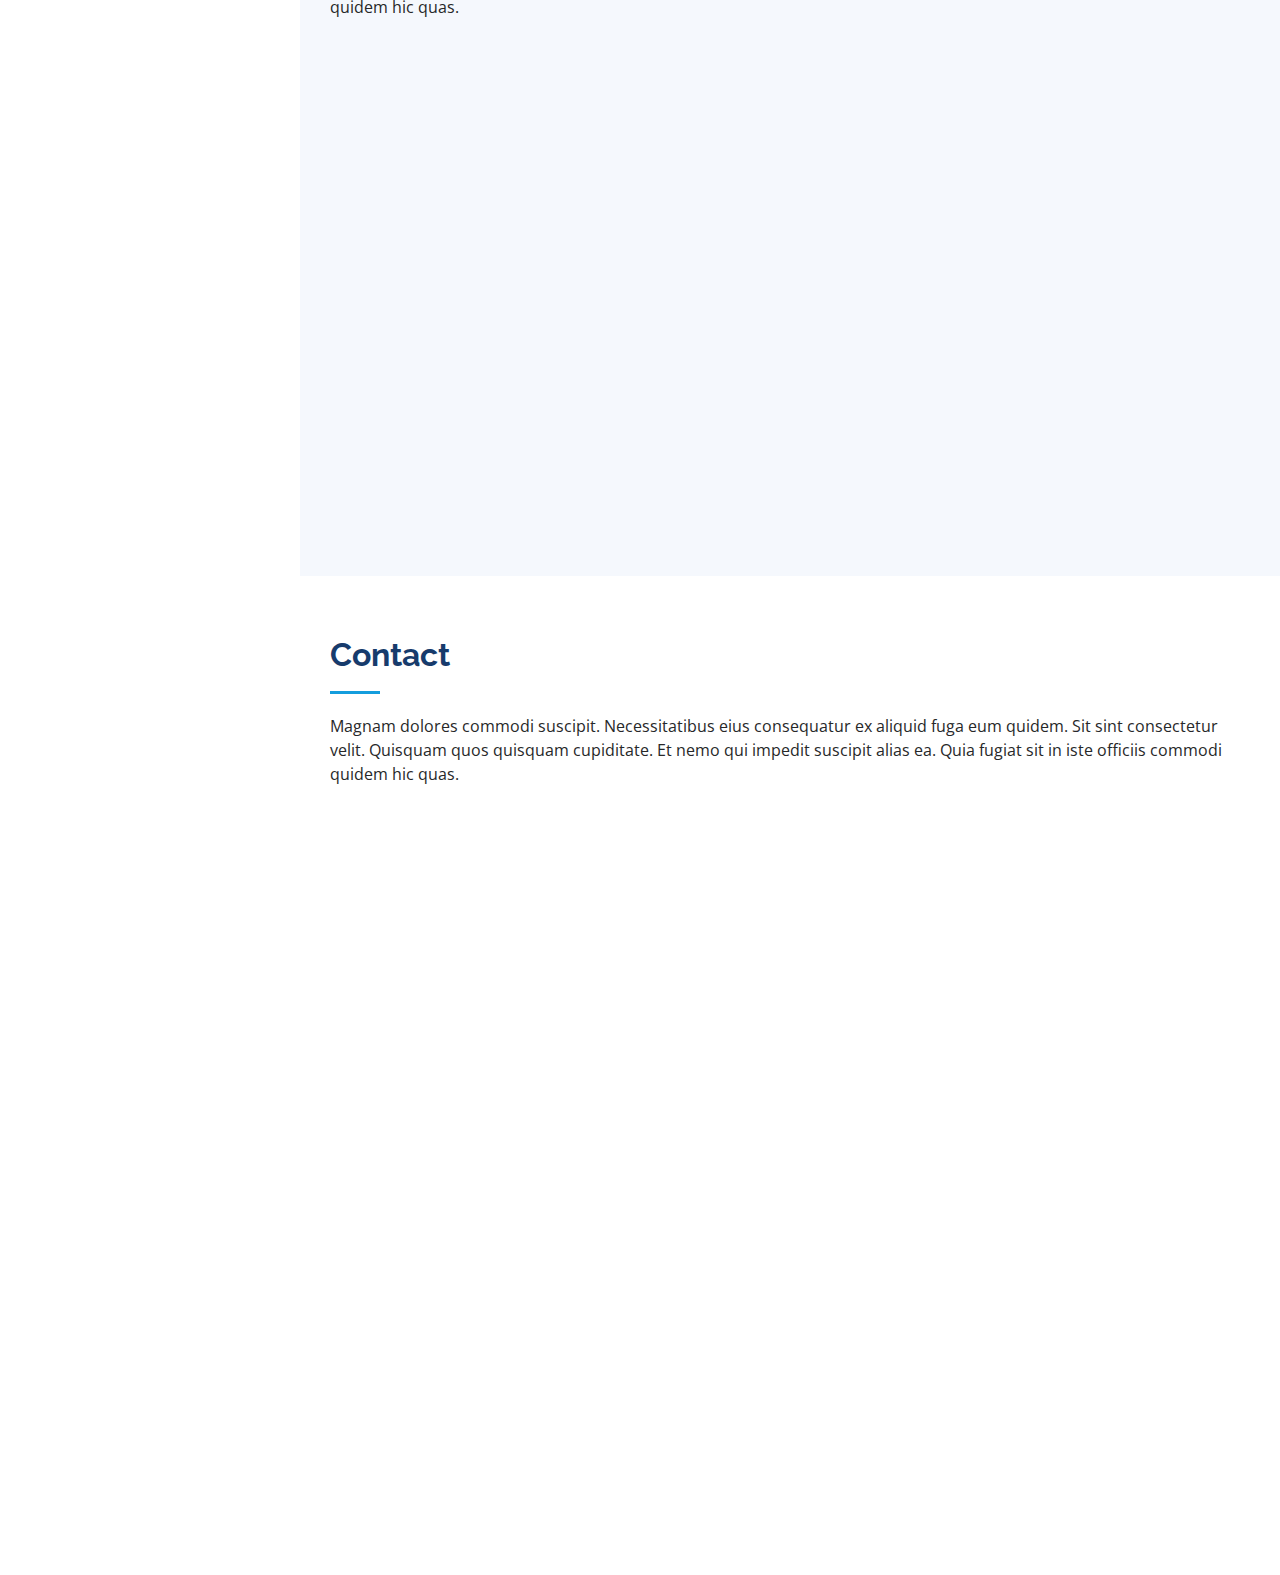
==== commit f5615ed7: "Update index.html" ====
--- a/index.html
+++ b/index.html
@@ -228,35 +228,35 @@
             <div class="progress">
               <span class="skill">WordPress/CMS <i class="val">60%</i></span>
               <div class="progress-bar-wrap">
-                <div class="progress-bar" role="progressbar" aria-valuenow="90" aria-valuemin="0" aria-valuemax="100"></div>
+                <div class="progress-bar" role="progressbar" aria-valuenow="60" aria-valuemin="0" aria-valuemax="100"></div>
               </div>
             </div>
 
             <div class="progress">
               <span class="skill">MySql <i class="val">70%</i></span>
               <div class="progress-bar-wrap">
-                <div class="progress-bar" role="progressbar" aria-valuenow="55" aria-valuemin="0" aria-valuemax="100"></div>
+                <div class="progress-bar" role="progressbar" aria-valuenow="70" aria-valuemin="0" aria-valuemax="100"></div>
               </div>
             </div>
             
              <div class="progress">
               <span class="skill">FetchApi <i class="val">80%</i></span>
               <div class="progress-bar-wrap">
-                <div class="progress-bar" role="progressbar" aria-valuenow="55" aria-valuemin="0" aria-valuemax="100"></div>
+                <div class="progress-bar" role="progressbar" aria-valuenow="80" aria-valuemin="0" aria-valuemax="100"></div>
               </div>
             </div>
 
              <div class="progress">
               <span class="skill">Bootstrap <i class="val">70%</i></span>
               <div class="progress-bar-wrap">
-                <div class="progress-bar" role="progressbar" aria-valuenow="55" aria-valuemin="0" aria-valuemax="100"></div>
+                <div class="progress-bar" role="progressbar" aria-valuenow="70" aria-valuemin="0" aria-valuemax="100"></div>
               </div>
             </div>
 
              <div class="progress">
               <span class="skill">Python Programming <i class="val">75%</i></span>
               <div class="progress-bar-wrap">
-                <div class="progress-bar" role="progressbar" aria-valuenow="55" aria-valuemin="0" aria-valuemax="100"></div>
+                <div class="progress-bar" role="progressbar" aria-valuenow="75" aria-valuemin="0" aria-valuemax="100"></div>
               </div>
             </div>
 
@@ -273,60 +273,58 @@
 
         <div class="section-title">
           <h2>Resume</h2>
-          <p>Magnam dolores commodi suscipit. Necessitatibus eius consequatur ex aliquid fuga eum quidem. Sit sint consectetur velit. Quisquam quos quisquam cupiditate. Et nemo qui impedit suscipit alias ea. Quia fugiat sit in iste officiis commodi quidem hic quas.</p>
-        </div>
-
-        <div class="row">
-          <div class="col-lg-6" data-aos="fade-up">
-            <h3 class="resume-title">Sumary</h3>
-            <div class="resume-item pb-0">
-              <h4>Alex Smith</h4>
-              <p><em>Innovative and deadline-driven Graphic Designer with 3+ years of experience designing and developing user-centered digital/print marketing material from initial concept to final, polished deliverable.</em></p>
-              <ul>
-                <li>Portland par 127,Orlando, FL</li>
-                <li>(123) 456-7891</li>
-                <li>alice.barkley@example.com</li>
-              </ul>
-            </div>
+        </div>
 
             <h3 class="resume-title">Education</h3>
             <div class="resume-item">
-              <h4>Master of Fine Arts &amp; Graphic Design</h4>
-              <h5>2015 - 2016</h5>
-              <p><em>Rochester Institute of Technology, Rochester, NY</em></p>
-              <p>Qui deserunt veniam. Et sed aliquam labore tempore sed quisquam iusto autem sit. Ea vero voluptatum qui ut dignissimos deleniti nerada porti sand markend</p>
+              <h4>HighSchool</h4>
+              <h5>2016-2017</h5>
+              <p><em>JNVM Inter College Kanpur Nagar</em></p>
+              <p>Grade- 78.5%</p>
             </div>
             <div class="resume-item">
-              <h4>Bachelor of Fine Arts &amp; Graphic Design</h4>
-              <h5>2010 - 2014</h5>
-              <p><em>Rochester Institute of Technology, Rochester, NY</em></p>
-              <p>Quia nobis sequi est occaecati aut. Repudiandae et iusto quae reiciendis et quis Eius vel ratione eius unde vitae rerum voluptates asperiores voluptatem Earum molestiae consequatur neque etlon sader mart dila</p>
+              <h4>Intermediate</h4>
+              <h5>2018 - 2019</h5>
+              <p><em>JMVN Inter College, Kanpur Nagar</em></p>
+              <p>Grade- 77.2%</p>
+            </div>
+
+         <div class="resume-item">
+              <h4>Diploma in Information Technology</h4>
+              <h5>2020 - 2023</h5>
+              <p><em>Government Polytechnic, Kanpur</em></p>
+              <p>Grade- 80.5%</p>
+            </div>
+
+         <div class="resume-item">
+              <h4>Bachelor's Of Technology</h4>
+           <h4>Computer Science And Engineering</h4>
+              <h5>2023 - 2026</h5>
+              <p><em>PSIT Kanpur</em></p>
             </div>
           </div>
           <div class="col-lg-6" data-aos="fade-up" data-aos-delay="100">
-            <h3 class="resume-title">Professional Experience</h3>
+            <h3 class="resume-title">Experience</h3>
             <div class="resume-item">
-              <h4>Senior graphic design specialist</h4>
-              <h5>2019 - Present</h5>
-              <p><em>Experion, New York, NY </em></p>
+              <h4>Internship In Web Development</h4>
+              <h5>2023-2024</h5>
+              <p><em>Kanpur Nagar</em></p>
               <ul>
-                <li>Lead in the design, development, and implementation of the graphic, layout, and production communication materials</li>
-                <li>Delegate tasks to the 7 members of the design team and provide counsel on all aspects of the project. </li>
-                <li>Supervise the assessment of all graphic materials in order to ensure quality and accuracy of the design</li>
-                <li>Oversee the efficient use of production project budgets ranging from $2,000 - $25,000</li>
+                <li>Develop dynamic web applications with Django.</li></li>
+                <li>Learn Database Management MYSQL</li>
               </ul>
             </div>
             <div class="resume-item">
-              <h4>Graphic design specialist</h4>
-              <h5>2017 - 2018</h5>
-              <p><em>Stepping Stone Advertising, New York, NY</em></p>
+               <h3 class="resume-title">Projects</h3>
+              <h4>Student Data Management Portal</h4>
+              <h5>Work as a Team Leader</h5>
+              <p><em></em></p>
               <ul>
-                <li>Developed numerous marketing programs (logos, brochures,infographics, presentations, and advertisements).</li>
-                <li>Managed up to 5 projects or tasks at a given time while under pressure</li>
-                <li>Recommended and consulted with clients on the most appropriate graphic design</li>
-                <li>Created 4+ design presentations and proposals a month for clients and account managers</li>
+                <li>I developed a student data management portal, using HTML, CSS, Bootstrap and JavaScript for the frontend, and Django or Python for backend development. I used MySQL database for data management.</li>
+                <li>As a team leader, I oversee all aspects of the project, including delegating tasks, setting deadlines, and ensuring that all team members are on the same page. I strive to maintain open communication with each member of the team, and I am always available to answer questions or address concerns. Additionally, I make a point to recognize and acknowledge the hard work and contributions of each team member, as I believe that a positive and supportive work environment is essential to the success of any project.</li>
               </ul>
             </div>
+          </div>
           </div>
         </div>
 
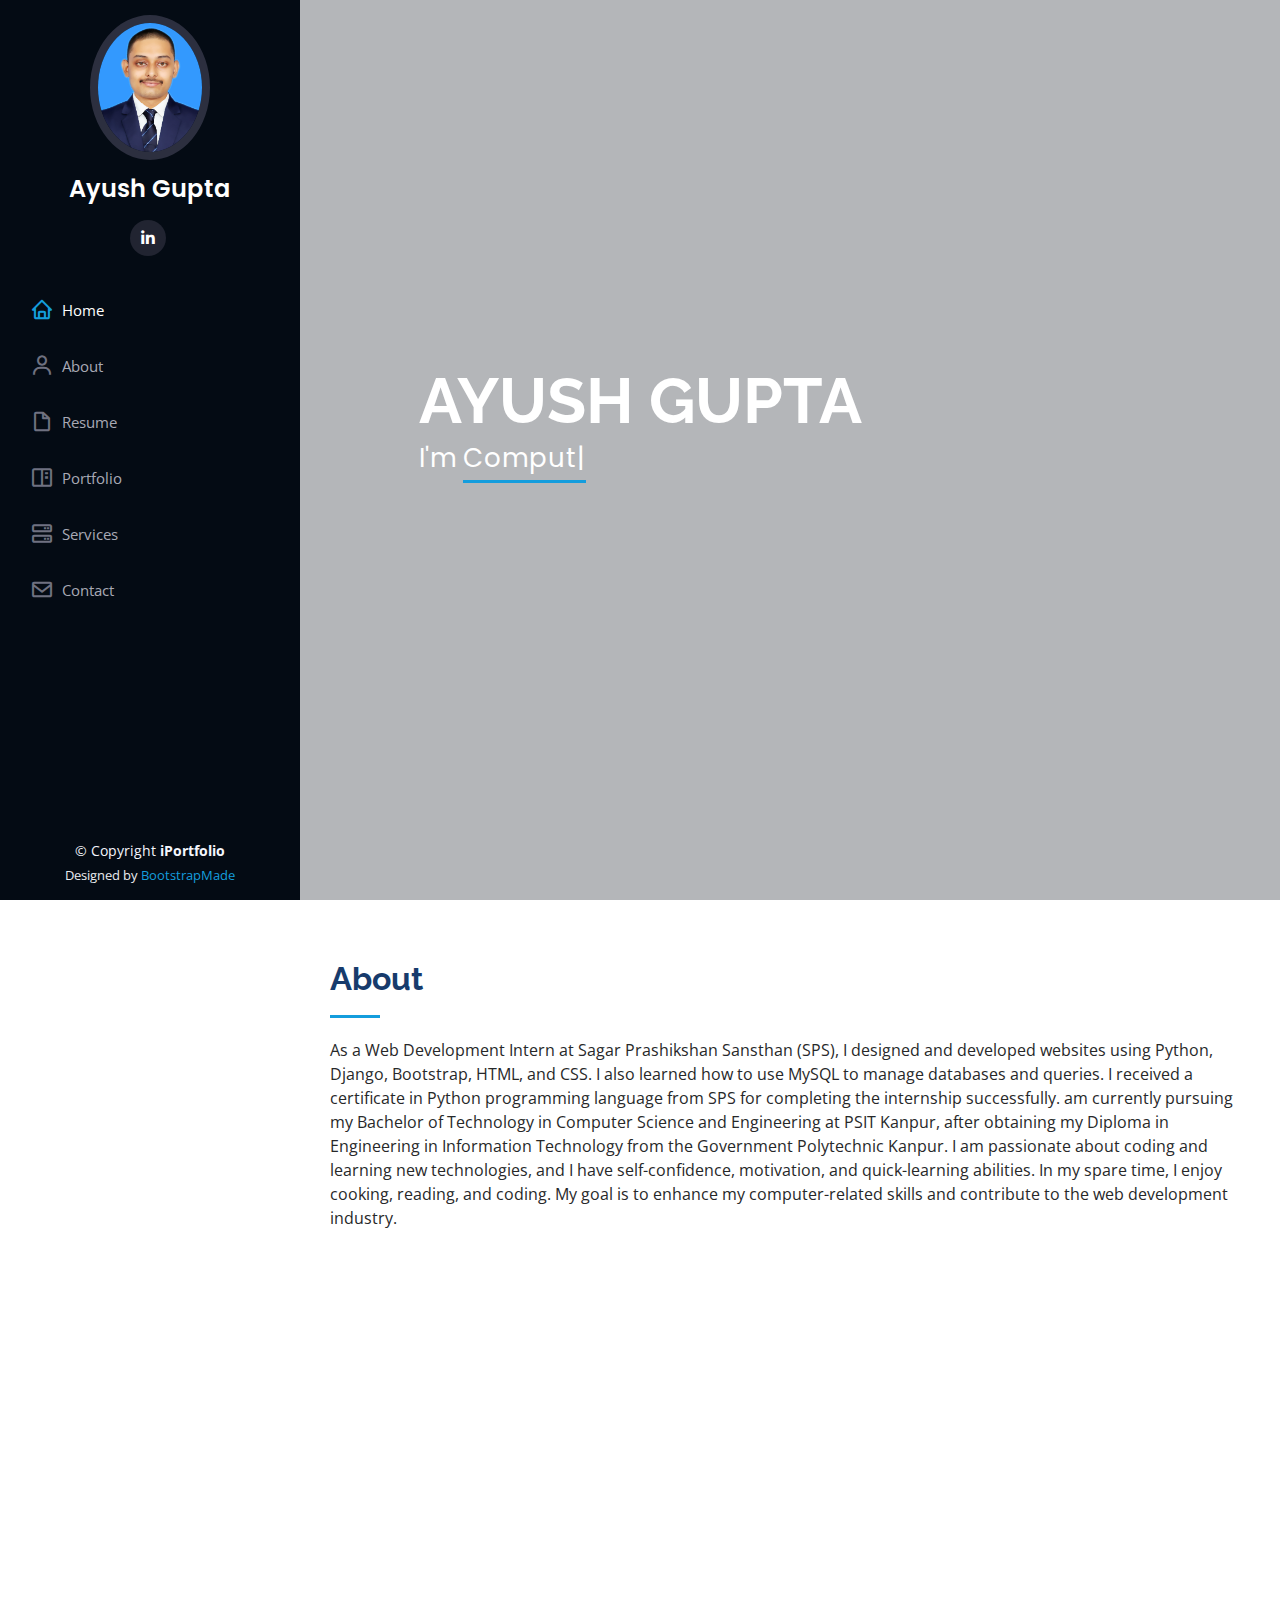
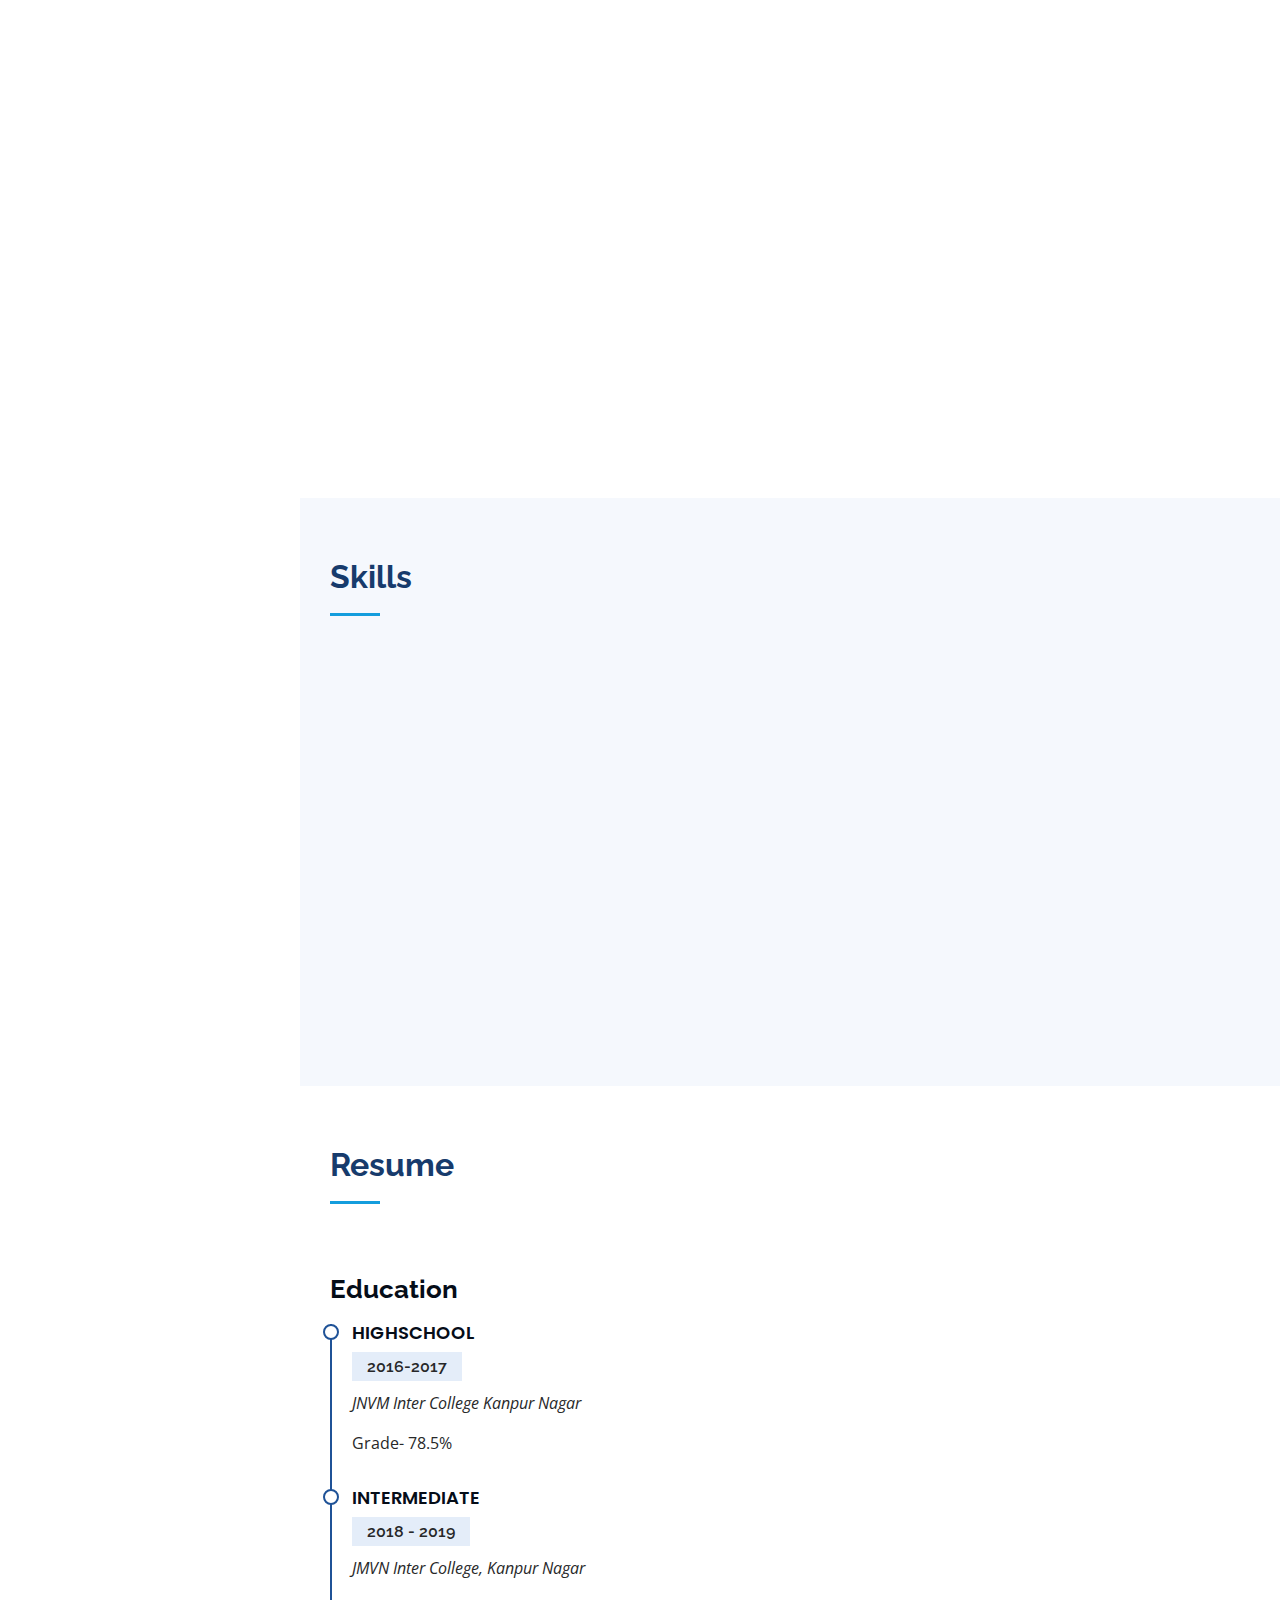
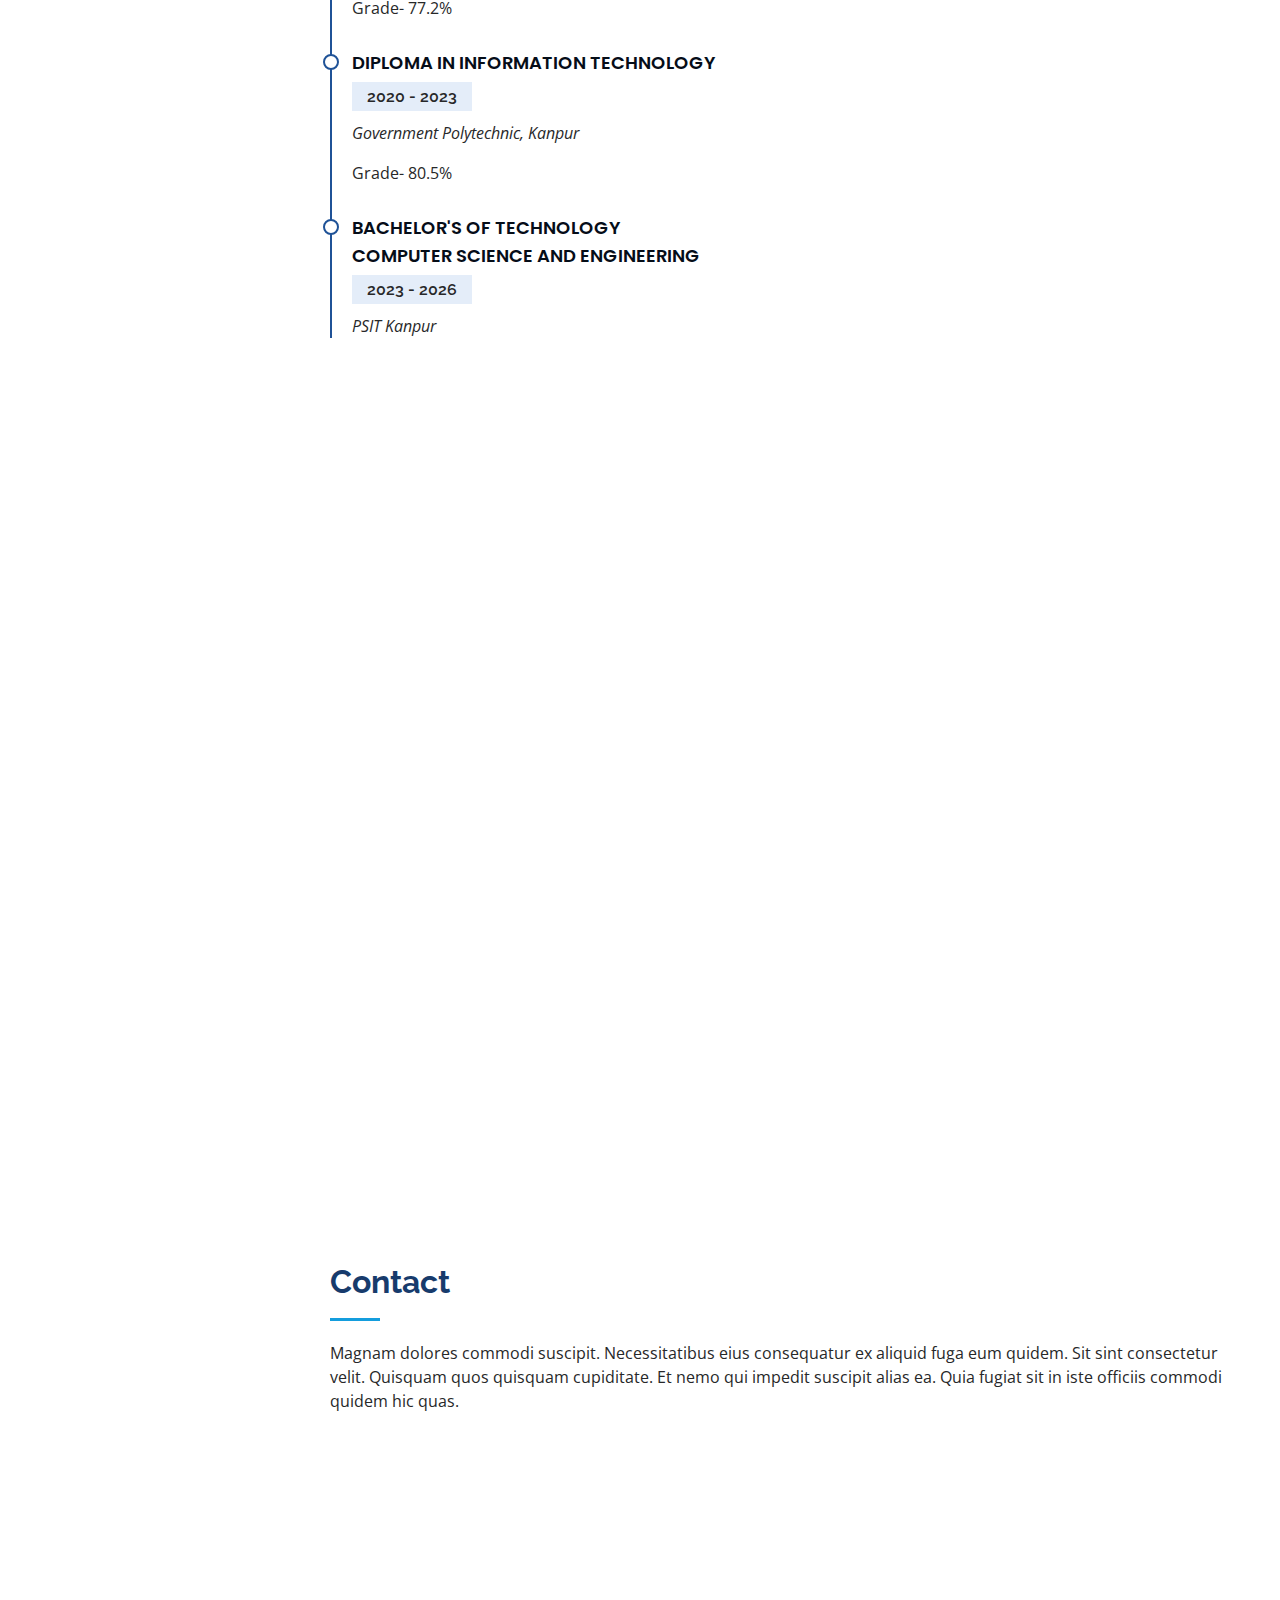
==== commit fe603fe0: "Update index.html" ====
--- a/index.html
+++ b/index.html
@@ -331,245 +331,7 @@
       </div>
     </section><!-- End Resume Section -->
 
-    <!-- ======= Portfolio Section ======= -->
-    <section id="portfolio" class="portfolio section-bg">
-      <div class="container">
-
-        <div class="section-title">
-          <h2>Portfolio</h2>
-          <p>Magnam dolores commodi suscipit. Necessitatibus eius consequatur ex aliquid fuga eum quidem. Sit sint consectetur velit. Quisquam quos quisquam cupiditate. Et nemo qui impedit suscipit alias ea. Quia fugiat sit in iste officiis commodi quidem hic quas.</p>
-        </div>
-
-        <div class="row" data-aos="fade-up">
-          <div class="col-lg-12 d-flex justify-content-center">
-            <ul id="portfolio-flters">
-              <li data-filter="*" class="filter-active">All</li>
-              <li data-filter=".filter-app">App</li>
-              <li data-filter=".filter-card">Card</li>
-              <li data-filter=".filter-web">Web</li>
-            </ul>
-          </div>
-        </div>
-
-        <div class="row portfolio-container" data-aos="fade-up" data-aos-delay="100">
-
-          <div class="col-lg-4 col-md-6 portfolio-item filter-app">
-            <div class="portfolio-wrap">
-              <img src="assets/img/portfolio/portfolio-1.jpg" class="img-fluid" alt="">
-              <div class="portfolio-links">
-                <a href="assets/img/portfolio/portfolio-1.jpg" data-gallery="portfolioGallery" class="portfolio-lightbox" title="App 1"><i class="bx bx-plus"></i></a>
-                <a href="portfolio-details.html" title="More Details"><i class="bx bx-link"></i></a>
-              </div>
-            </div>
-          </div>
-
-          <div class="col-lg-4 col-md-6 portfolio-item filter-web">
-            <div class="portfolio-wrap">
-              <img src="assets/img/portfolio/portfolio-2.jpg" class="img-fluid" alt="">
-              <div class="portfolio-links">
-                <a href="assets/img/portfolio/portfolio-2.jpg" data-gallery="portfolioGallery" class="portfolio-lightbox" title="Web 3"><i class="bx bx-plus"></i></a>
-                <a href="portfolio-details.html" title="More Details"><i class="bx bx-link"></i></a>
-              </div>
-            </div>
-          </div>
-
-          <div class="col-lg-4 col-md-6 portfolio-item filter-app">
-            <div class="portfolio-wrap">
-              <img src="assets/img/portfolio/portfolio-3.jpg" class="img-fluid" alt="">
-              <div class="portfolio-links">
-                <a href="assets/img/portfolio/portfolio-3.jpg" data-gallery="portfolioGallery" class="portfolio-lightbox" title="App 2"><i class="bx bx-plus"></i></a>
-                <a href="portfolio-details.html" title="More Details"><i class="bx bx-link"></i></a>
-              </div>
-            </div>
-          </div>
-
-          <div class="col-lg-4 col-md-6 portfolio-item filter-card">
-            <div class="portfolio-wrap">
-              <img src="assets/img/portfolio/portfolio-4.jpg" class="img-fluid" alt="">
-              <div class="portfolio-links">
-                <a href="assets/img/portfolio/portfolio-4.jpg" data-gallery="portfolioGallery" class="portfolio-lightbox" title="Card 2"><i class="bx bx-plus"></i></a>
-                <a href="portfolio-details.html" title="More Details"><i class="bx bx-link"></i></a>
-              </div>
-            </div>
-          </div>
-
-          <div class="col-lg-4 col-md-6 portfolio-item filter-web">
-            <div class="portfolio-wrap">
-              <img src="assets/img/portfolio/portfolio-5.jpg" class="img-fluid" alt="">
-              <div class="portfolio-links">
-                <a href="assets/img/portfolio/portfolio-5.jpg" data-gallery="portfolioGallery" class="portfolio-lightbox" title="Web 2"><i class="bx bx-plus"></i></a>
-                <a href="portfolio-details.html" title="More Details"><i class="bx bx-link"></i></a>
-              </div>
-            </div>
-          </div>
-
-          <div class="col-lg-4 col-md-6 portfolio-item filter-app">
-            <div class="portfolio-wrap">
-              <img src="assets/img/portfolio/portfolio-6.jpg" class="img-fluid" alt="">
-              <div class="portfolio-links">
-                <a href="assets/img/portfolio/portfolio-6.jpg" data-gallery="portfolioGallery" class="portfolio-lightbox" title="App 3"><i class="bx bx-plus"></i></a>
-                <a href="portfolio-details.html" title="More Details"><i class="bx bx-link"></i></a>
-              </div>
-            </div>
-          </div>
-
-          <div class="col-lg-4 col-md-6 portfolio-item filter-card">
-            <div class="portfolio-wrap">
-              <img src="assets/img/portfolio/portfolio-7.jpg" class="img-fluid" alt="">
-              <div class="portfolio-links">
-                <a href="assets/img/portfolio/portfolio-7.jpg" data-gallery="portfolioGallery" class="portfolio-lightbox" title="Card 1"><i class="bx bx-plus"></i></a>
-                <a href="portfolio-details.html" title="More Details"><i class="bx bx-link"></i></a>
-              </div>
-            </div>
-          </div>
-
-          <div class="col-lg-4 col-md-6 portfolio-item filter-card">
-            <div class="portfolio-wrap">
-              <img src="assets/img/portfolio/portfolio-8.jpg" class="img-fluid" alt="">
-              <div class="portfolio-links">
-                <a href="assets/img/portfolio/portfolio-8.jpg" data-gallery="portfolioGallery" class="portfolio-lightbox" title="Card 3"><i class="bx bx-plus"></i></a>
-                <a href="portfolio-details.html" title="More Details"><i class="bx bx-link"></i></a>
-              </div>
-            </div>
-          </div>
-
-          <div class="col-lg-4 col-md-6 portfolio-item filter-web">
-            <div class="portfolio-wrap">
-              <img src="assets/img/portfolio/portfolio-9.jpg" class="img-fluid" alt="">
-              <div class="portfolio-links">
-                <a href="assets/img/portfolio/portfolio-9.jpg" data-gallery="portfolioGallery" class="portfolio-lightbox" title="Web 3"><i class="bx bx-plus"></i></a>
-                <a href="portfolio-details.html" title="More Details"><i class="bx bx-link"></i></a>
-              </div>
-            </div>
-          </div>
-
-        </div>
-
-      </div>
-    </section><!-- End Portfolio Section -->
-
-    <!-- ======= Services Section ======= -->
-    <section id="services" class="services">
-      <div class="container">
-
-        <div class="section-title">
-          <h2>Services</h2>
-          <p>Magnam dolores commodi suscipit. Necessitatibus eius consequatur ex aliquid fuga eum quidem. Sit sint consectetur velit. Quisquam quos quisquam cupiditate. Et nemo qui impedit suscipit alias ea. Quia fugiat sit in iste officiis commodi quidem hic quas.</p>
-        </div>
-
-        <div class="row">
-          <div class="col-lg-4 col-md-6 icon-box" data-aos="fade-up">
-            <div class="icon"><i class="bi bi-briefcase"></i></div>
-            <h4 class="title"><a href="">Lorem Ipsum</a></h4>
-            <p class="description">Voluptatum deleniti atque corrupti quos dolores et quas molestias excepturi sint occaecati cupiditate non provident</p>
-          </div>
-          <div class="col-lg-4 col-md-6 icon-box" data-aos="fade-up" data-aos-delay="100">
-            <div class="icon"><i class="bi bi-card-checklist"></i></div>
-            <h4 class="title"><a href="">Dolor Sitema</a></h4>
-            <p class="description">Minim veniam, quis nostrud exercitation ullamco laboris nisi ut aliquip ex ea commodo consequat tarad limino ata</p>
-          </div>
-          <div class="col-lg-4 col-md-6 icon-box" data-aos="fade-up" data-aos-delay="200">
-            <div class="icon"><i class="bi bi-bar-chart"></i></div>
-            <h4 class="title"><a href="">Sed ut perspiciatis</a></h4>
-            <p class="description">Duis aute irure dolor in reprehenderit in voluptate velit esse cillum dolore eu fugiat nulla pariatur</p>
-          </div>
-          <div class="col-lg-4 col-md-6 icon-box" data-aos="fade-up" data-aos-delay="300">
-            <div class="icon"><i class="bi bi-binoculars"></i></div>
-            <h4 class="title"><a href="">Magni Dolores</a></h4>
-            <p class="description">Excepteur sint occaecat cupidatat non proident, sunt in culpa qui officia deserunt mollit anim id est laborum</p>
-          </div>
-          <div class="col-lg-4 col-md-6 icon-box" data-aos="fade-up" data-aos-delay="400">
-            <div class="icon"><i class="bi bi-brightness-high"></i></div>
-            <h4 class="title"><a href="">Nemo Enim</a></h4>
-            <p class="description">At vero eos et accusamus et iusto odio dignissimos ducimus qui blanditiis praesentium voluptatum deleniti atque</p>
-          </div>
-          <div class="col-lg-4 col-md-6 icon-box" data-aos="fade-up" data-aos-delay="500">
-            <div class="icon"><i class="bi bi-calendar4-week"></i></div>
-            <h4 class="title"><a href="">Eiusmod Tempor</a></h4>
-            <p class="description">Et harum quidem rerum facilis est et expedita distinctio. Nam libero tempore, cum soluta nobis est eligendi</p>
-          </div>
-        </div>
-
-      </div>
-    </section><!-- End Services Section -->
-
-    <!-- ======= Testimonials Section ======= -->
-    <section id="testimonials" class="testimonials section-bg">
-      <div class="container">
-
-        <div class="section-title">
-          <h2>Testimonials</h2>
-          <p>Magnam dolores commodi suscipit. Necessitatibus eius consequatur ex aliquid fuga eum quidem. Sit sint consectetur velit. Quisquam quos quisquam cupiditate. Et nemo qui impedit suscipit alias ea. Quia fugiat sit in iste officiis commodi quidem hic quas.</p>
-        </div>
-
-        <div class="testimonials-slider swiper" data-aos="fade-up" data-aos-delay="100">
-          <div class="swiper-wrapper">
-
-            <div class="swiper-slide">
-              <div class="testimonial-item" data-aos="fade-up">
-                <p>
-                  <i class="bx bxs-quote-alt-left quote-icon-left"></i>
-                  Proin iaculis purus consequat sem cure digni ssim donec porttitora entum suscipit rhoncus. Accusantium quam, ultricies eget id, aliquam eget nibh et. Maecen aliquam, risus at semper.
-                  <i class="bx bxs-quote-alt-right quote-icon-right"></i>
-                </p>
-                <img src="assets/img/testimonials/testimonials-1.jpg" class="testimonial-img" alt="">
-                <h3>Saul Goodman</h3>
-                <h4>Ceo &amp; Founder</h4>
-              </div>
-            </div><!-- End testimonial item -->
-
-            <div class="swiper-slide">
-              <div class="testimonial-item" data-aos="fade-up" data-aos-delay="100">
-                <p>
-                  <i class="bx bxs-quote-alt-left quote-icon-left"></i>
-                  Export tempor illum tamen malis malis eram quae irure esse labore quem cillum quid cillum eram malis quorum velit fore eram velit sunt aliqua noster fugiat irure amet legam anim culpa.
-                  <i class="bx bxs-quote-alt-right quote-icon-right"></i>
-                </p>
-                <img src="assets/img/testimonials/testimonials-2.jpg" class="testimonial-img" alt="">
-                <h3>Sara Wilsson</h3>
-                <h4>Designer</h4>
-              </div>
-            </div><!-- End testimonial item -->
-
-            <div class="swiper-slide">
-              <div class="testimonial-item" data-aos="fade-up" data-aos-delay="200">
-                <p>
-                  <i class="bx bxs-quote-alt-left quote-icon-left"></i>
-                  Enim nisi quem export duis labore cillum quae magna enim sint quorum nulla quem veniam duis minim tempor labore quem eram duis noster aute amet eram fore quis sint minim.
-                  <i class="bx bxs-quote-alt-right quote-icon-right"></i>
-                </p>
-                <img src="assets/img/testimonials/testimonials-3.jpg" class="testimonial-img" alt="">
-                <h3>Jena Karlis</h3>
-                <h4>Store Owner</h4>
-              </div>
-            </div><!-- End testimonial item -->
-
-            <div class="swiper-slide">
-              <div class="testimonial-item" data-aos="fade-up" data-aos-delay="300">
-                <p>
-                  <i class="bx bxs-quote-alt-left quote-icon-left"></i>
-                  Fugiat enim eram quae cillum dolore dolor amet nulla culpa multos export minim fugiat minim velit minim dolor enim duis veniam ipsum anim magna sunt elit fore quem dolore labore illum veniam.
-                  <i class="bx bxs-quote-alt-right quote-icon-right"></i>
-                </p>
-                <img src="assets/img/testimonials/testimonials-4.jpg" class="testimonial-img" alt="">
-                <h3>Matt Brandon</h3>
-                <h4>Freelancer</h4>
-              </div>
-            </div><!-- End testimonial item -->
-
-            <div class="swiper-slide">
-              <div class="testimonial-item" data-aos="fade-up" data-aos-delay="400">
-                <p>
-                  <i class="bx bxs-quote-alt-left quote-icon-left"></i>
-                  Quis quorum aliqua sint quem legam fore sunt eram irure aliqua veniam tempor noster veniam enim culpa labore duis sunt culpa nulla illum cillum fugiat legam esse veniam culpa fore nisi cillum quid.
-                  <i class="bx bxs-quote-alt-right quote-icon-right"></i>
-                </p>
-                <img src="assets/img/testimonials/testimonials-5.jpg" class="testimonial-img" alt="">
-                <h3>John Larson</h3>
-                <h4>Entrepreneur</h4>
-              </div>
-            </div><!-- End testimonial item -->
-
+  
           </div>
           <div class="swiper-pagination"></div>
         </div>
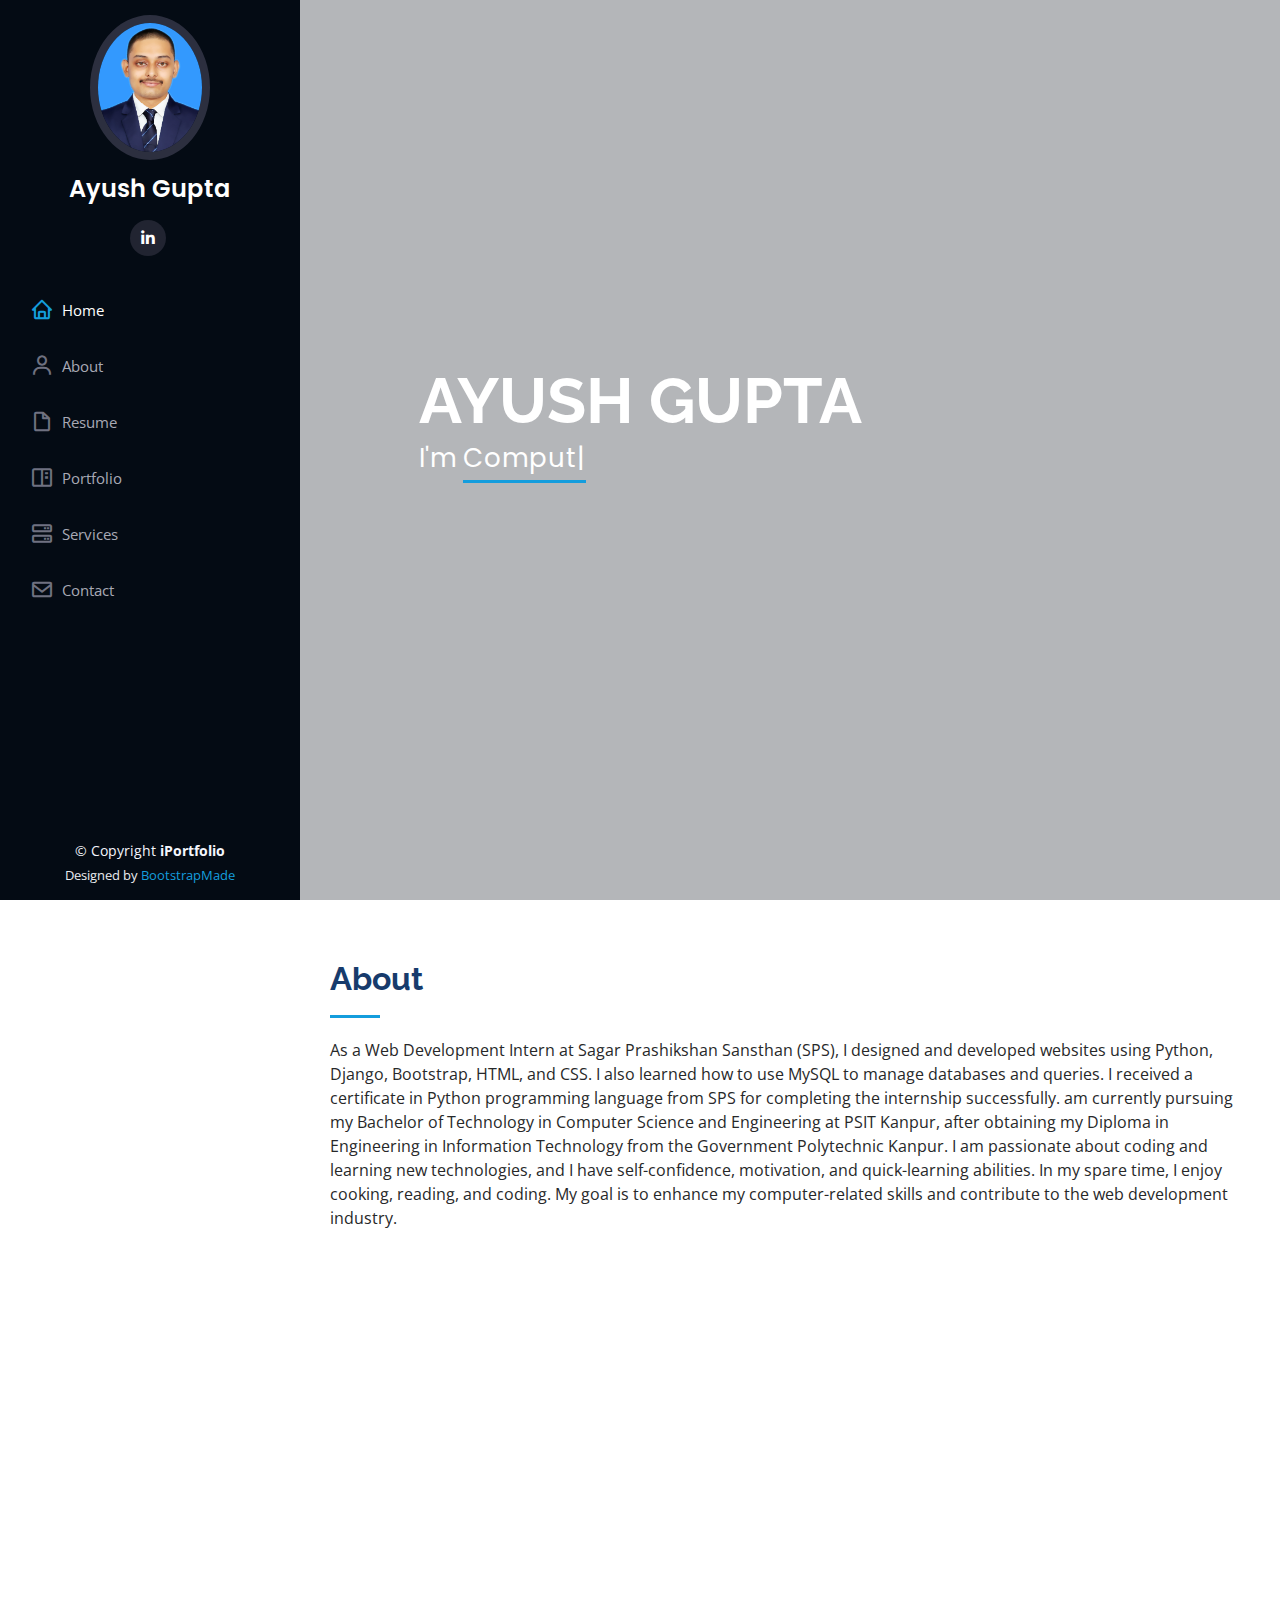
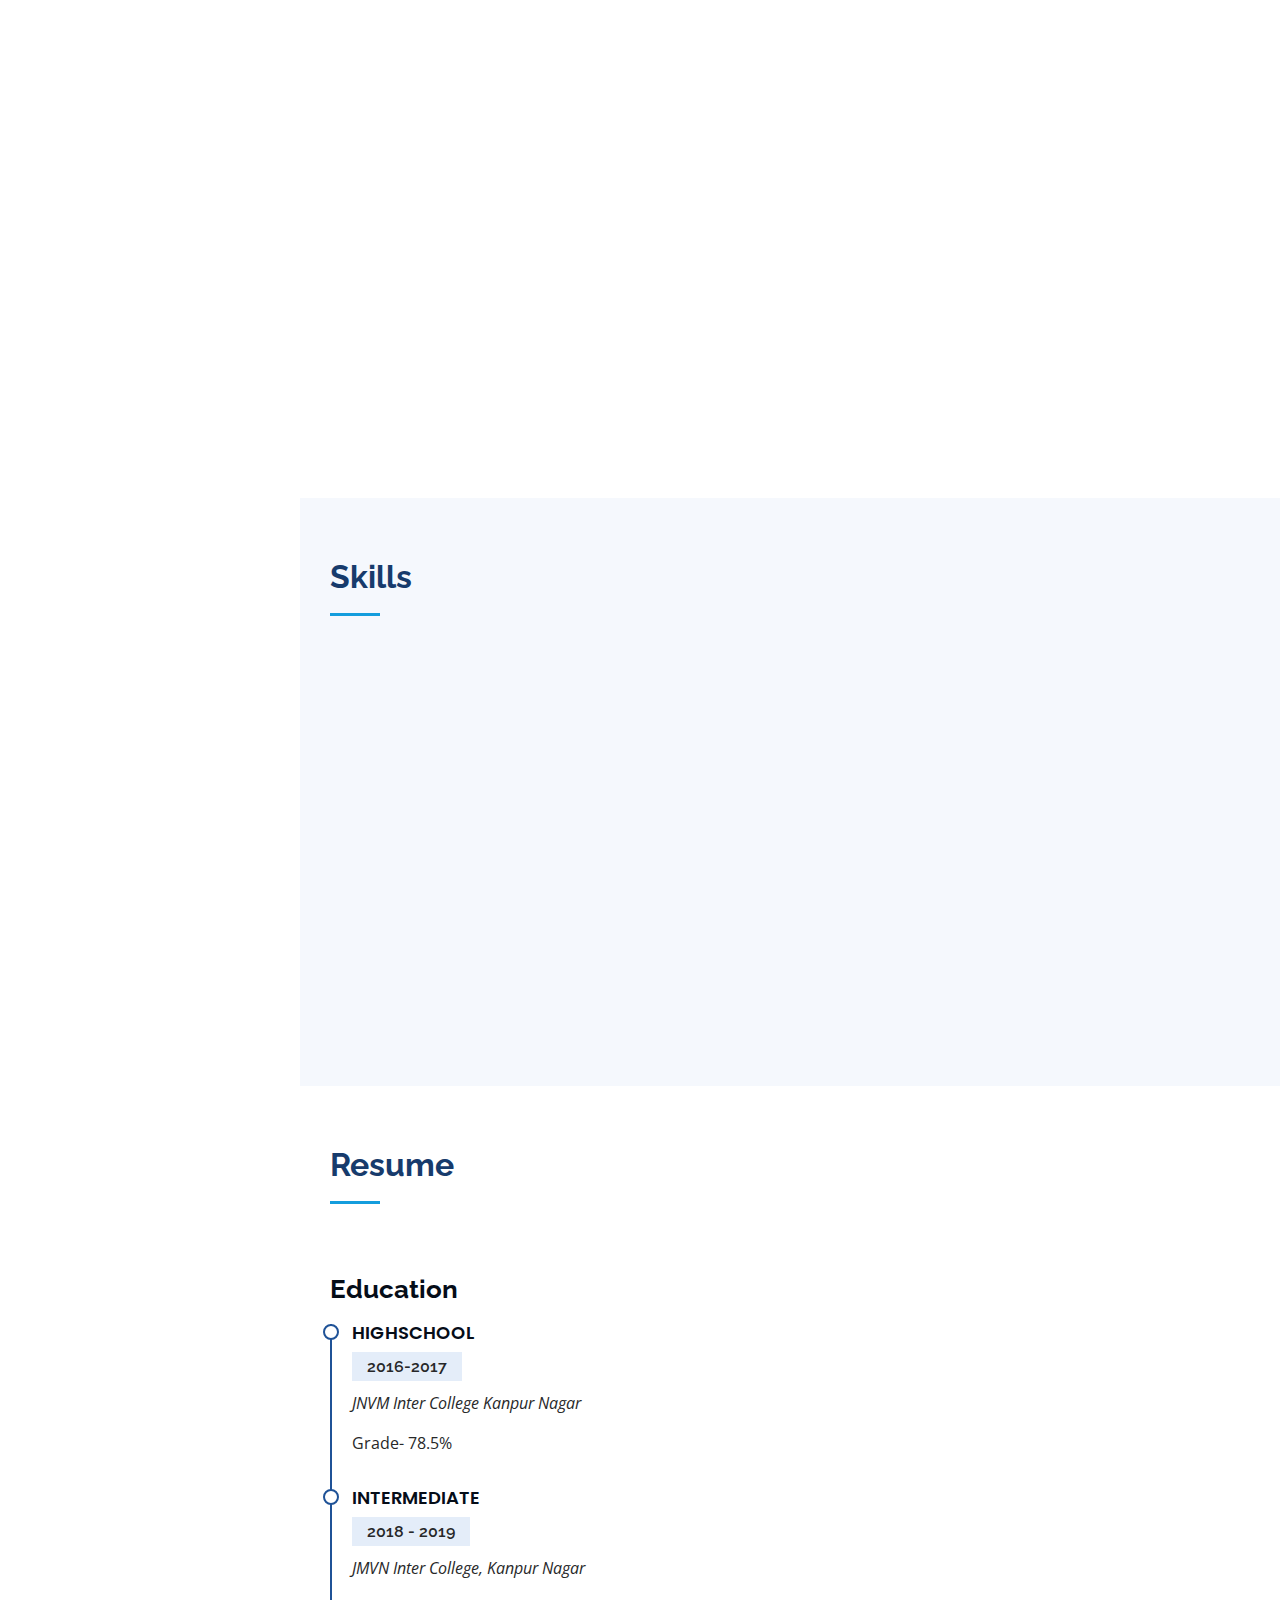
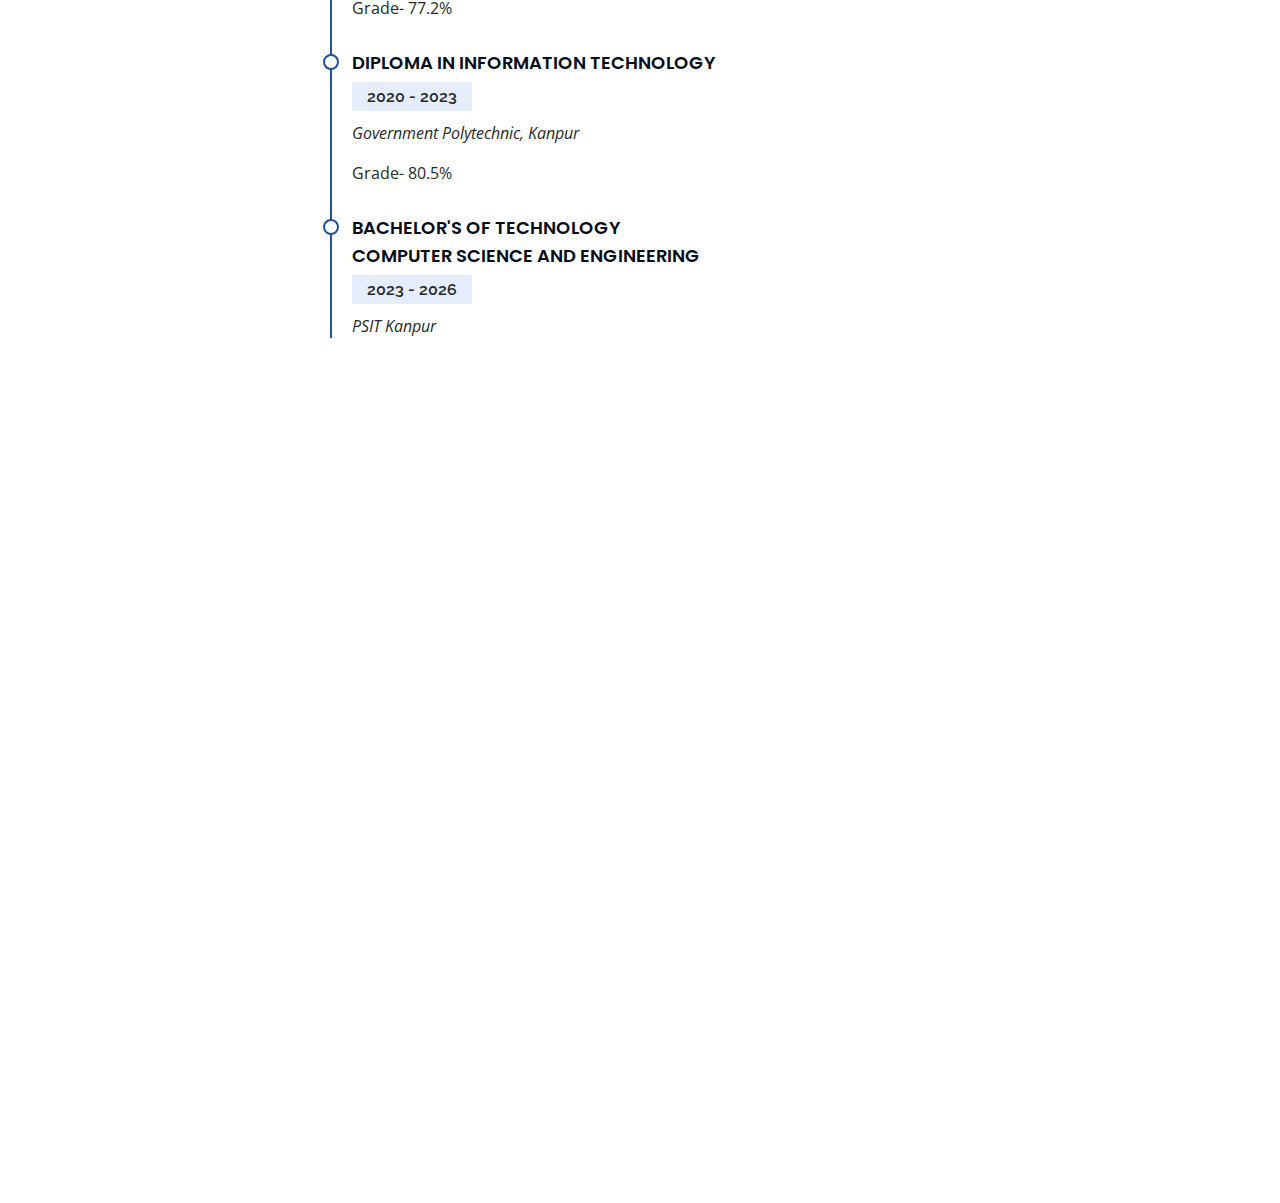
==== commit 7c469f22: "Update index.html" ====
--- a/index.html
+++ b/index.html
@@ -332,83 +332,7 @@
     </section><!-- End Resume Section -->
 
   
-          </div>
-          <div class="swiper-pagination"></div>
-        </div>
-
-      </div>
-    </section><!-- End Testimonials Section -->
-
-    <!-- ======= Contact Section ======= -->
-    <section id="contact" class="contact">
-      <div class="container">
-
-        <div class="section-title">
-          <h2>Contact</h2>
-          <p>Magnam dolores commodi suscipit. Necessitatibus eius consequatur ex aliquid fuga eum quidem. Sit sint consectetur velit. Quisquam quos quisquam cupiditate. Et nemo qui impedit suscipit alias ea. Quia fugiat sit in iste officiis commodi quidem hic quas.</p>
-        </div>
-
-        <div class="row" data-aos="fade-in">
-
-          <div class="col-lg-5 d-flex align-items-stretch">
-            <div class="info">
-              <div class="address">
-                <i class="bi bi-geo-alt"></i>
-                <h4>Location:</h4>
-                <p>A108 Adam Street, New York, NY 535022</p>
-              </div>
-
-              <div class="email">
-                <i class="bi bi-envelope"></i>
-                <h4>Email:</h4>
-                <p>info@example.com</p>
-              </div>
-
-              <div class="phone">
-                <i class="bi bi-phone"></i>
-                <h4>Call:</h4>
-                <p>+1 5589 55488 55s</p>
-              </div>
-
-              <iframe src="https://www.google.com/maps/embed?pb=!1m14!1m8!1m3!1d12097.433213460943!2d-74.0062269!3d40.7101282!3m2!1i1024!2i768!4f13.1!3m3!1m2!1s0x0%3A0xb89d1fe6bc499443!2sDowntown+Conference+Center!5e0!3m2!1smk!2sbg!4v1539943755621" frameborder="0" style="border:0; width: 100%; height: 290px;" allowfullscreen></iframe>
-            </div>
-
-          </div>
-
-          <div class="col-lg-7 mt-5 mt-lg-0 d-flex align-items-stretch">
-            <form action="forms/contact.php" method="post" role="form" class="php-email-form">
-              <div class="row">
-                <div class="form-group col-md-6">
-                  <label for="name">Your Name</label>
-                  <input type="text" name="name" class="form-control" id="name" required>
-                </div>
-                <div class="form-group col-md-6">
-                  <label for="name">Your Email</label>
-                  <input type="email" class="form-control" name="email" id="email" required>
-                </div>
-              </div>
-              <div class="form-group">
-                <label for="name">Subject</label>
-                <input type="text" class="form-control" name="subject" id="subject" required>
-              </div>
-              <div class="form-group">
-                <label for="name">Message</label>
-                <textarea class="form-control" name="message" rows="10" required></textarea>
-              </div>
-              <div class="my-3">
-                <div class="loading">Loading</div>
-                <div class="error-message"></div>
-                <div class="sent-message">Your message has been sent. Thank you!</div>
-              </div>
-              <div class="text-center"><button type="submit">Send Message</button></div>
-            </form>
-          </div>
-
-        </div>
-
-      </div>
-    </section><!-- End Contact Section -->
-
+        
   </main><!-- End #main -->
 
   <!-- ======= Footer ======= -->
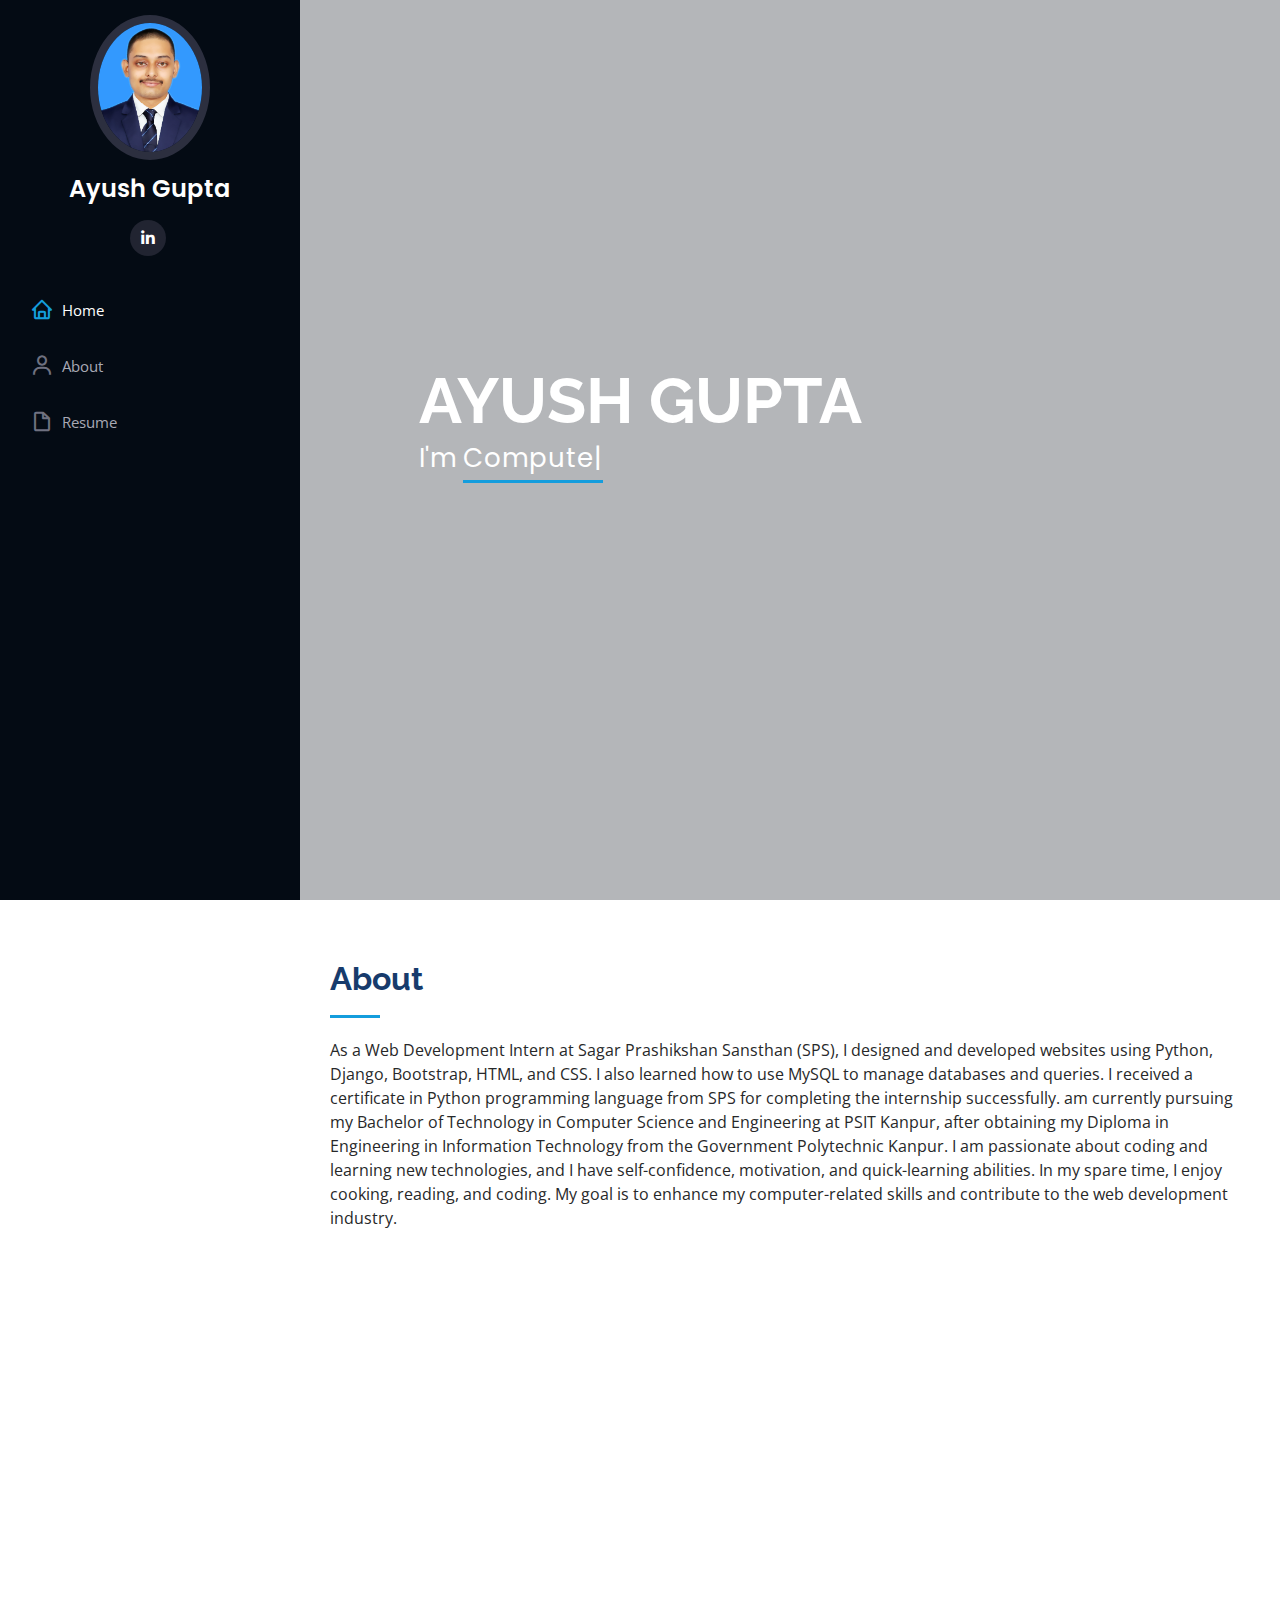
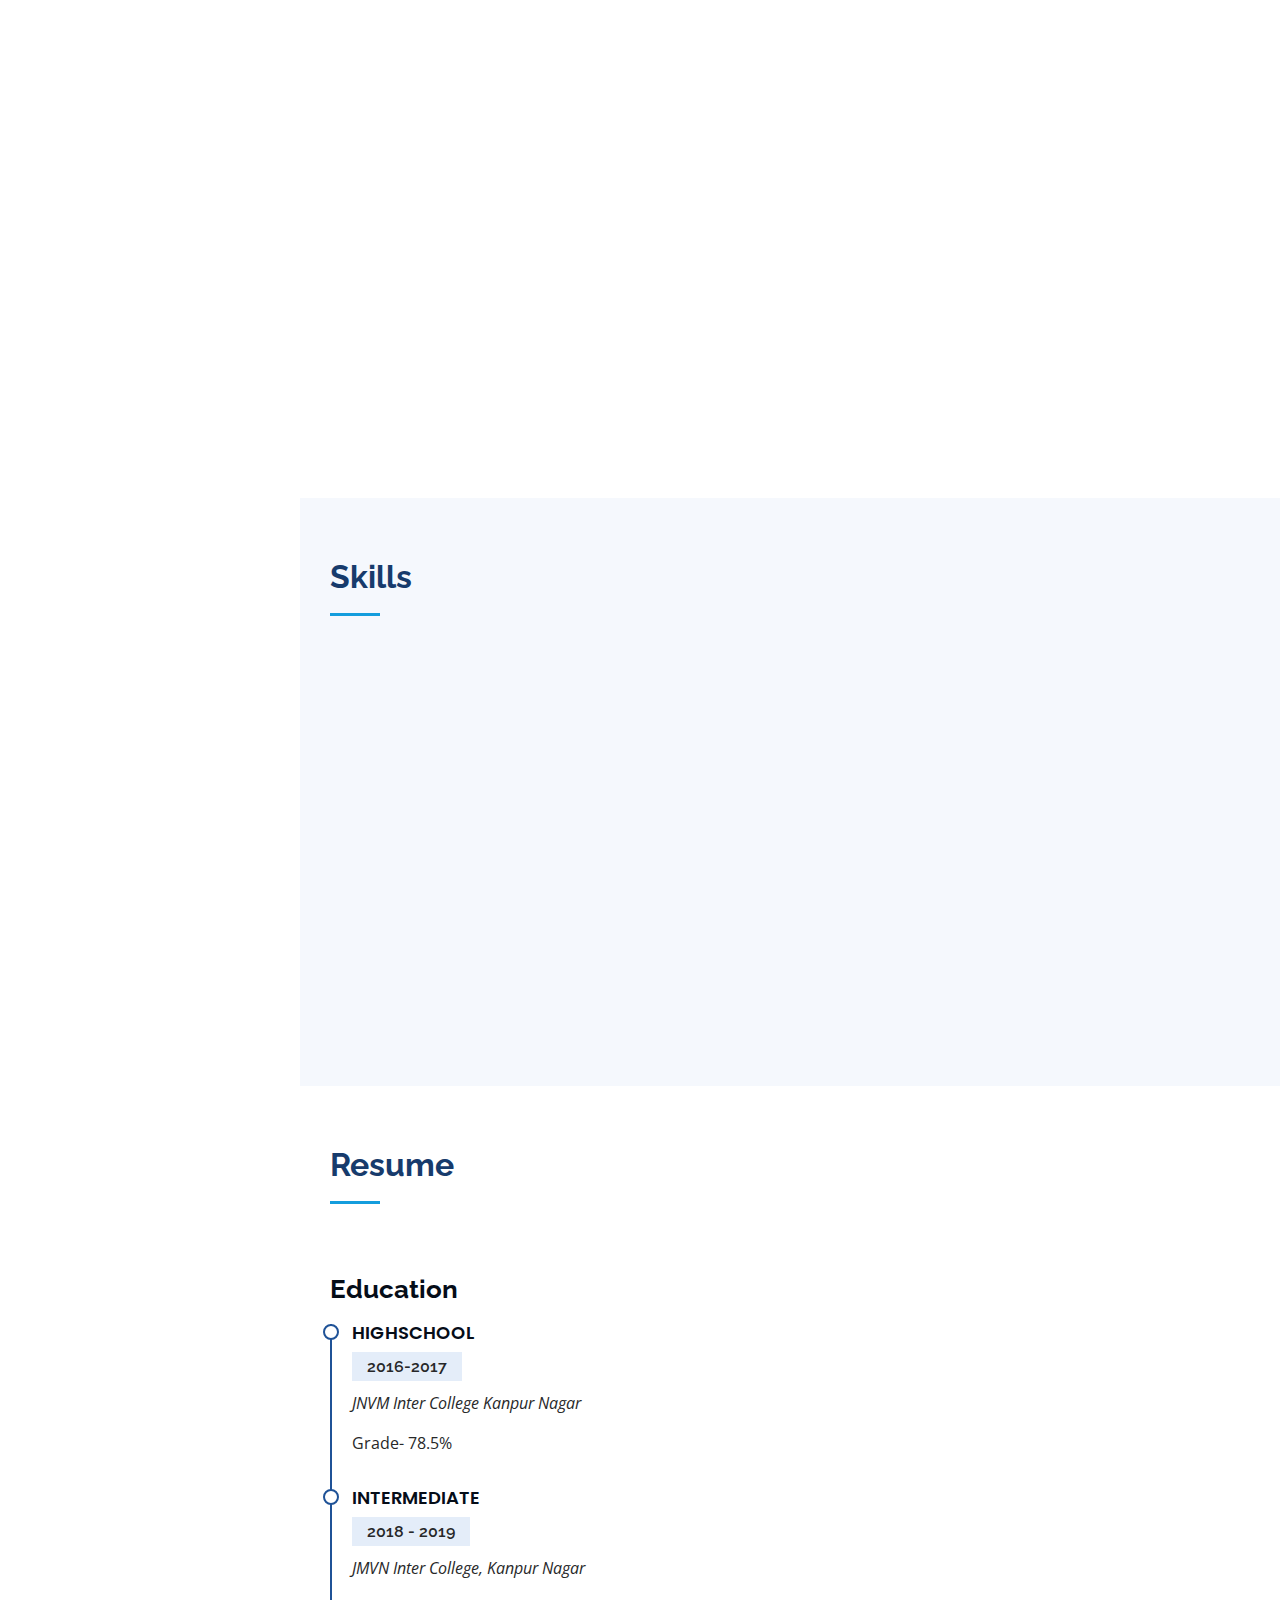
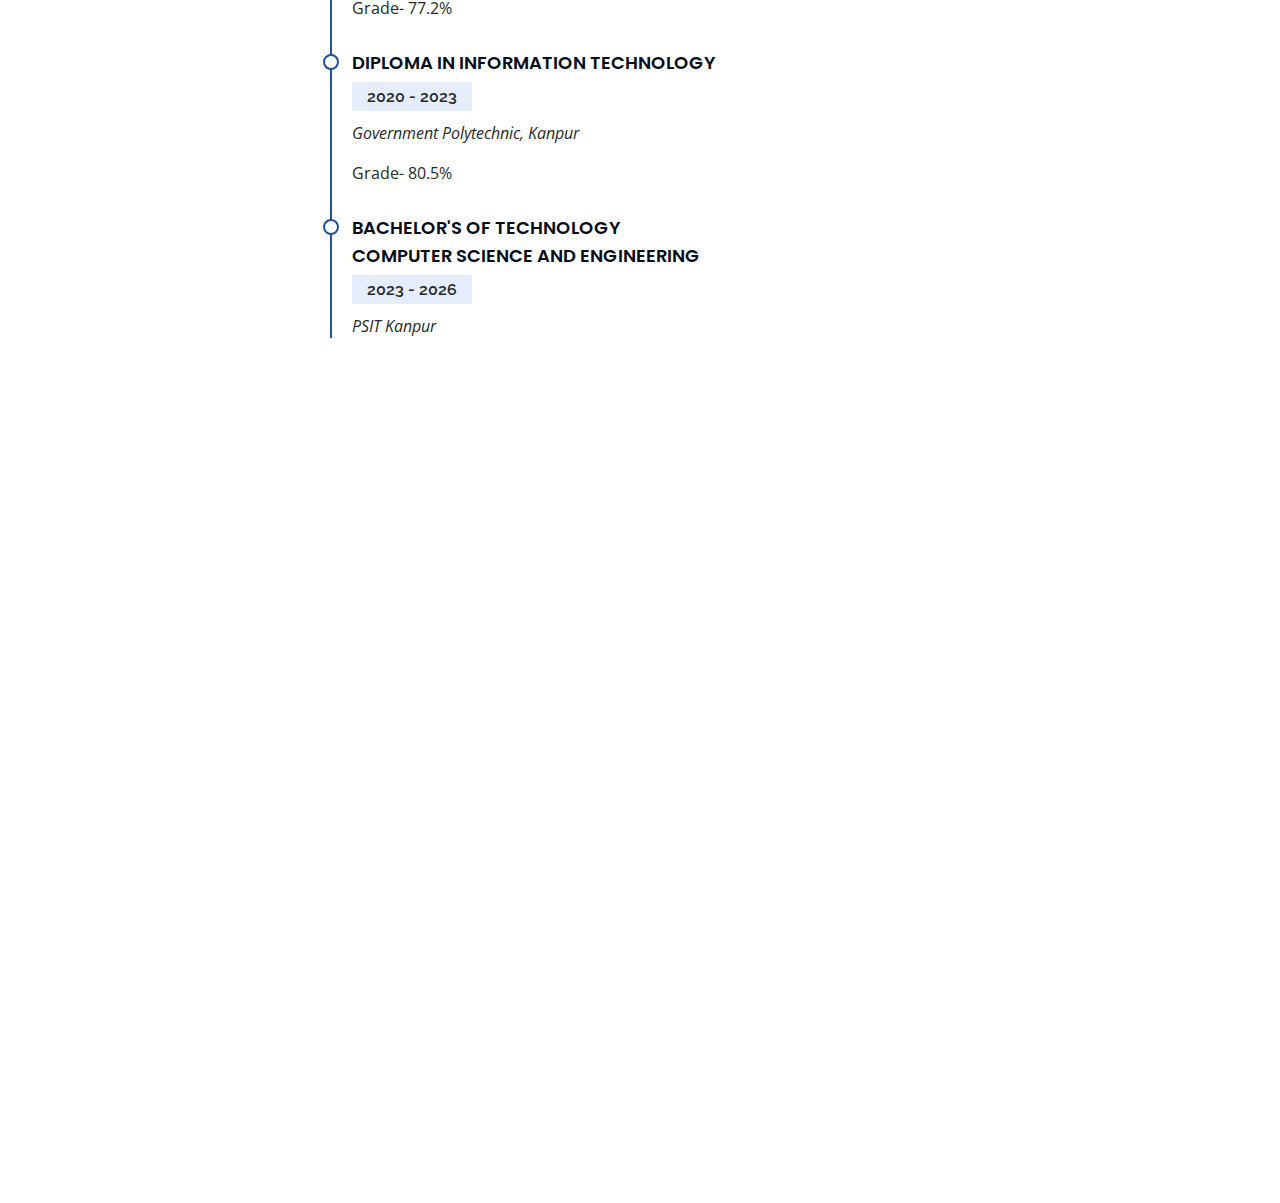
==== commit 5748a22a: "Update index.html" ====
--- a/index.html
+++ b/index.html
@@ -58,9 +58,7 @@
           <li><a href="#hero" class="nav-link scrollto active"><i class="bx bx-home"></i> <span>Home</span></a></li>
           <li><a href="#about" class="nav-link scrollto"><i class="bx bx-user"></i> <span>About</span></a></li>
           <li><a href="#resume" class="nav-link scrollto"><i class="bx bx-file-blank"></i> <span>Resume</span></a></li>
-          <li><a href="#portfolio" class="nav-link scrollto"><i class="bx bx-book-content"></i> <span>Portfolio</span></a></li>
-          <li><a href="#services" class="nav-link scrollto"><i class="bx bx-server"></i> <span>Services</span></a></li>
-          <li><a href="#contact" class="nav-link scrollto"><i class="bx bx-envelope"></i> <span>Contact</span></a></li>
+         
         </ul>
       </nav><!-- .nav-menu -->
     </div>
@@ -336,20 +334,7 @@
   </main><!-- End #main -->
 
   <!-- ======= Footer ======= -->
-  <footer id="footer">
-    <div class="container">
-      <div class="copyright">
-        &copy; Copyright <strong><span>iPortfolio</span></strong>
-      </div>
-      <div class="credits">
-        <!-- All the links in the footer should remain intact. -->
-        <!-- You can delete the links only if you purchased the pro version. -->
-        <!-- Licensing information: https://bootstrapmade.com/license/ -->
-        <!-- Purchase the pro version with working PHP/AJAX contact form: https://bootstrapmade.com/iportfolio-bootstrap-portfolio-websites-template/ -->
-        Designed by <a href="https://bootstrapmade.com/">BootstrapMade</a>
-      </div>
-    </div>
-  </footer><!-- End  Footer -->
+
 
   <a href="#" class="back-to-top d-flex align-items-center justify-content-center"><i class="bi bi-arrow-up-short"></i></a>
 
